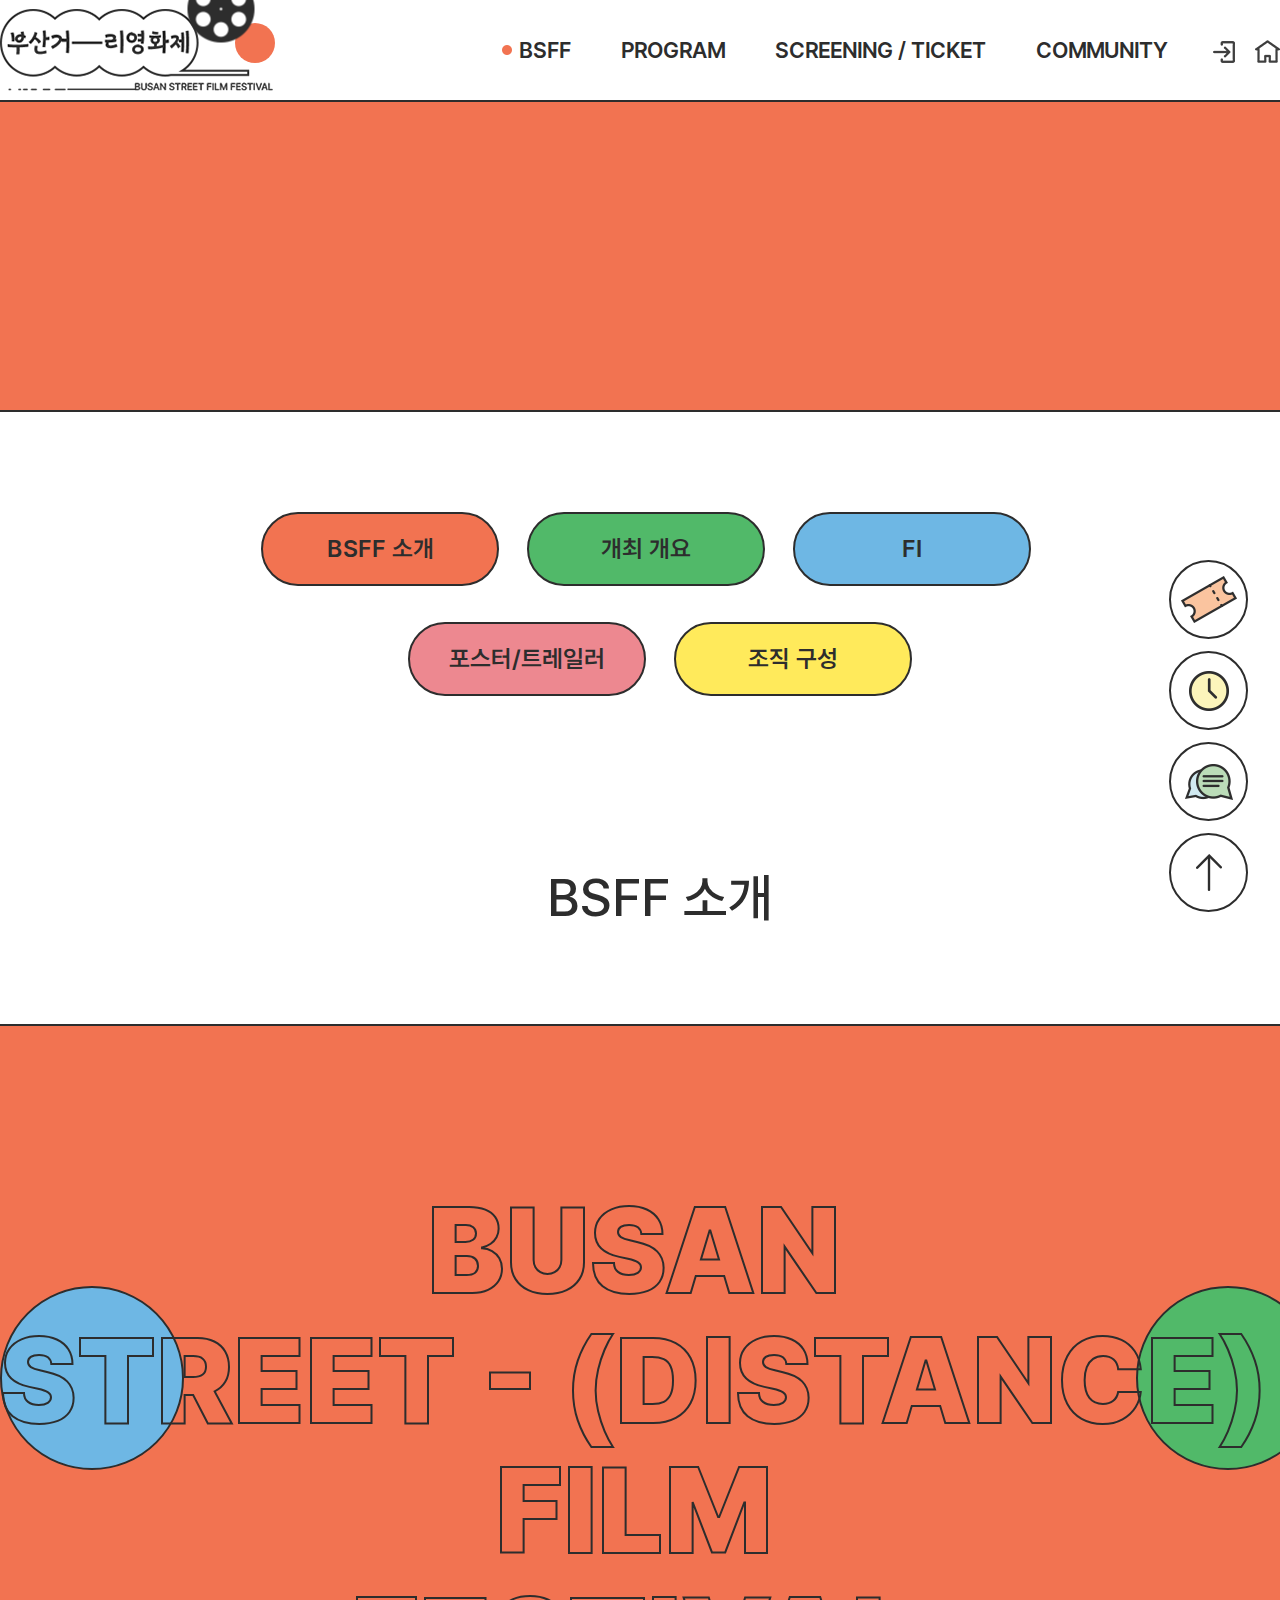
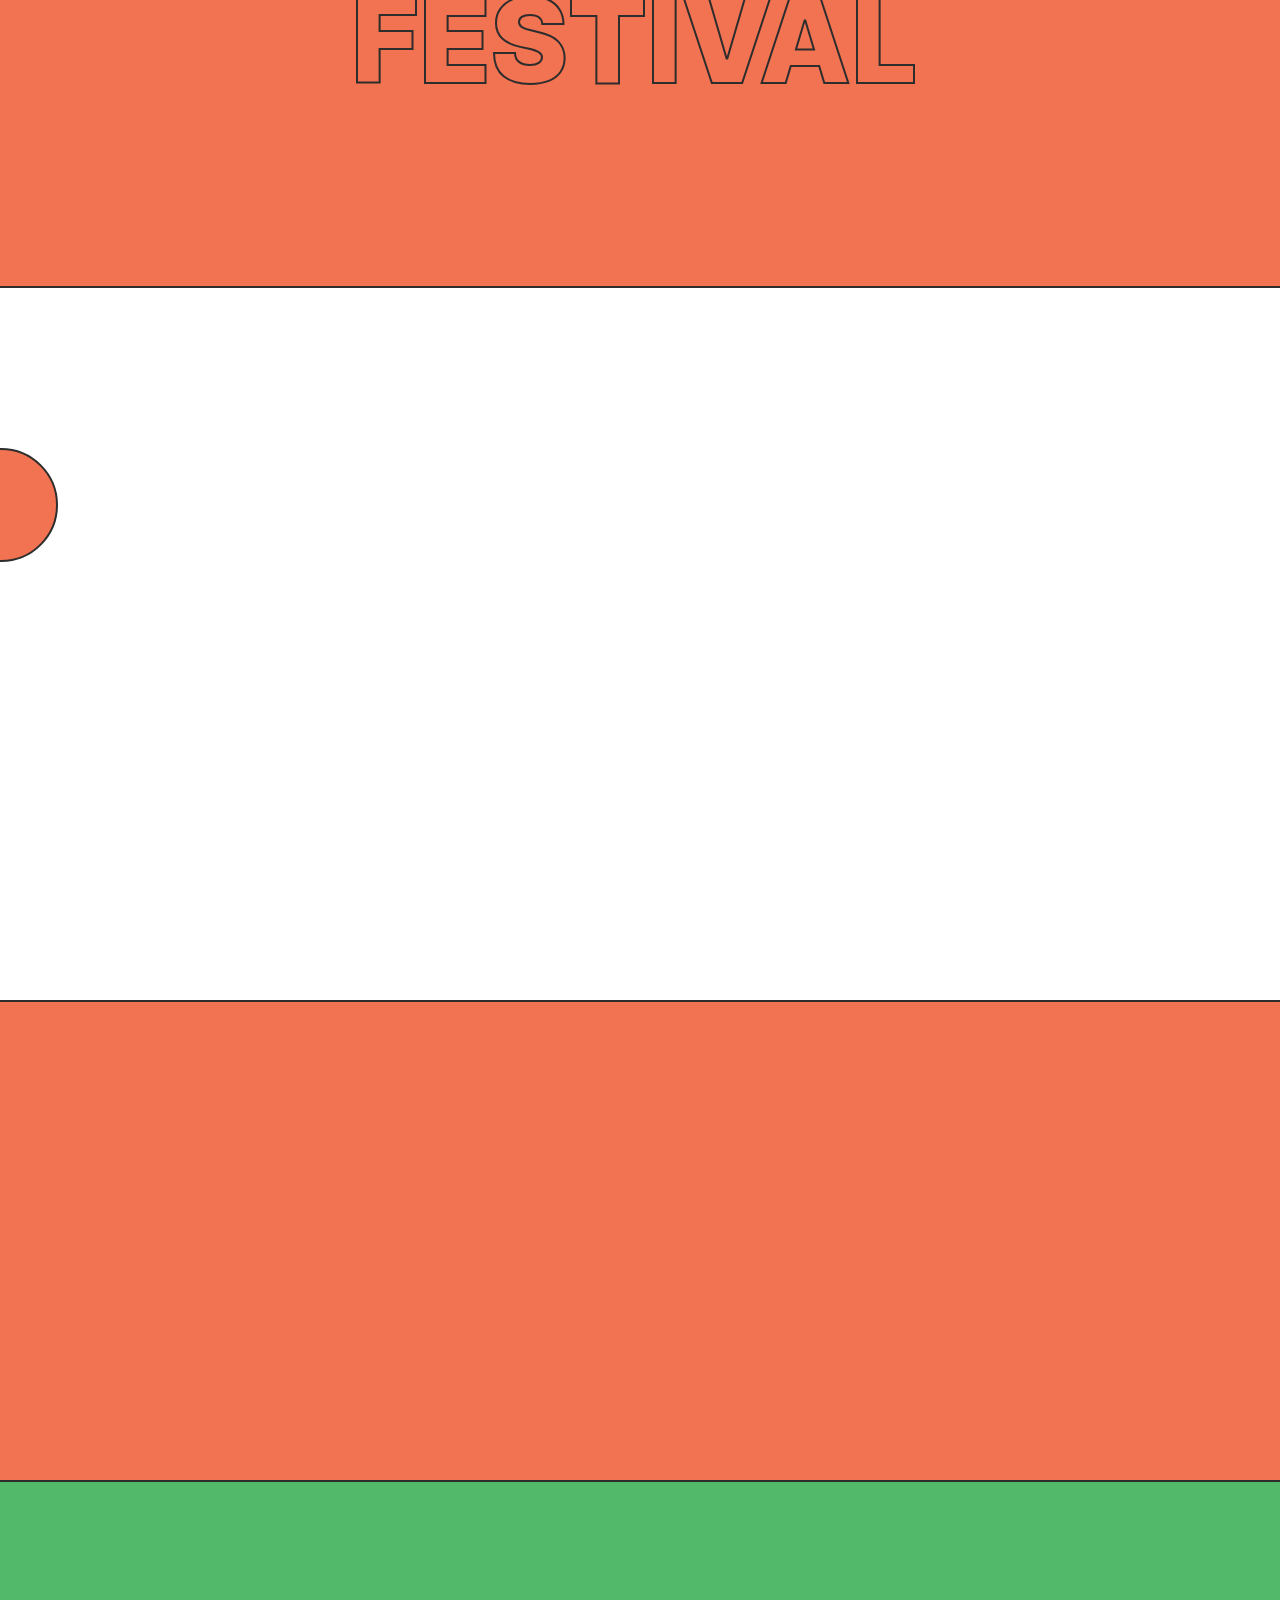
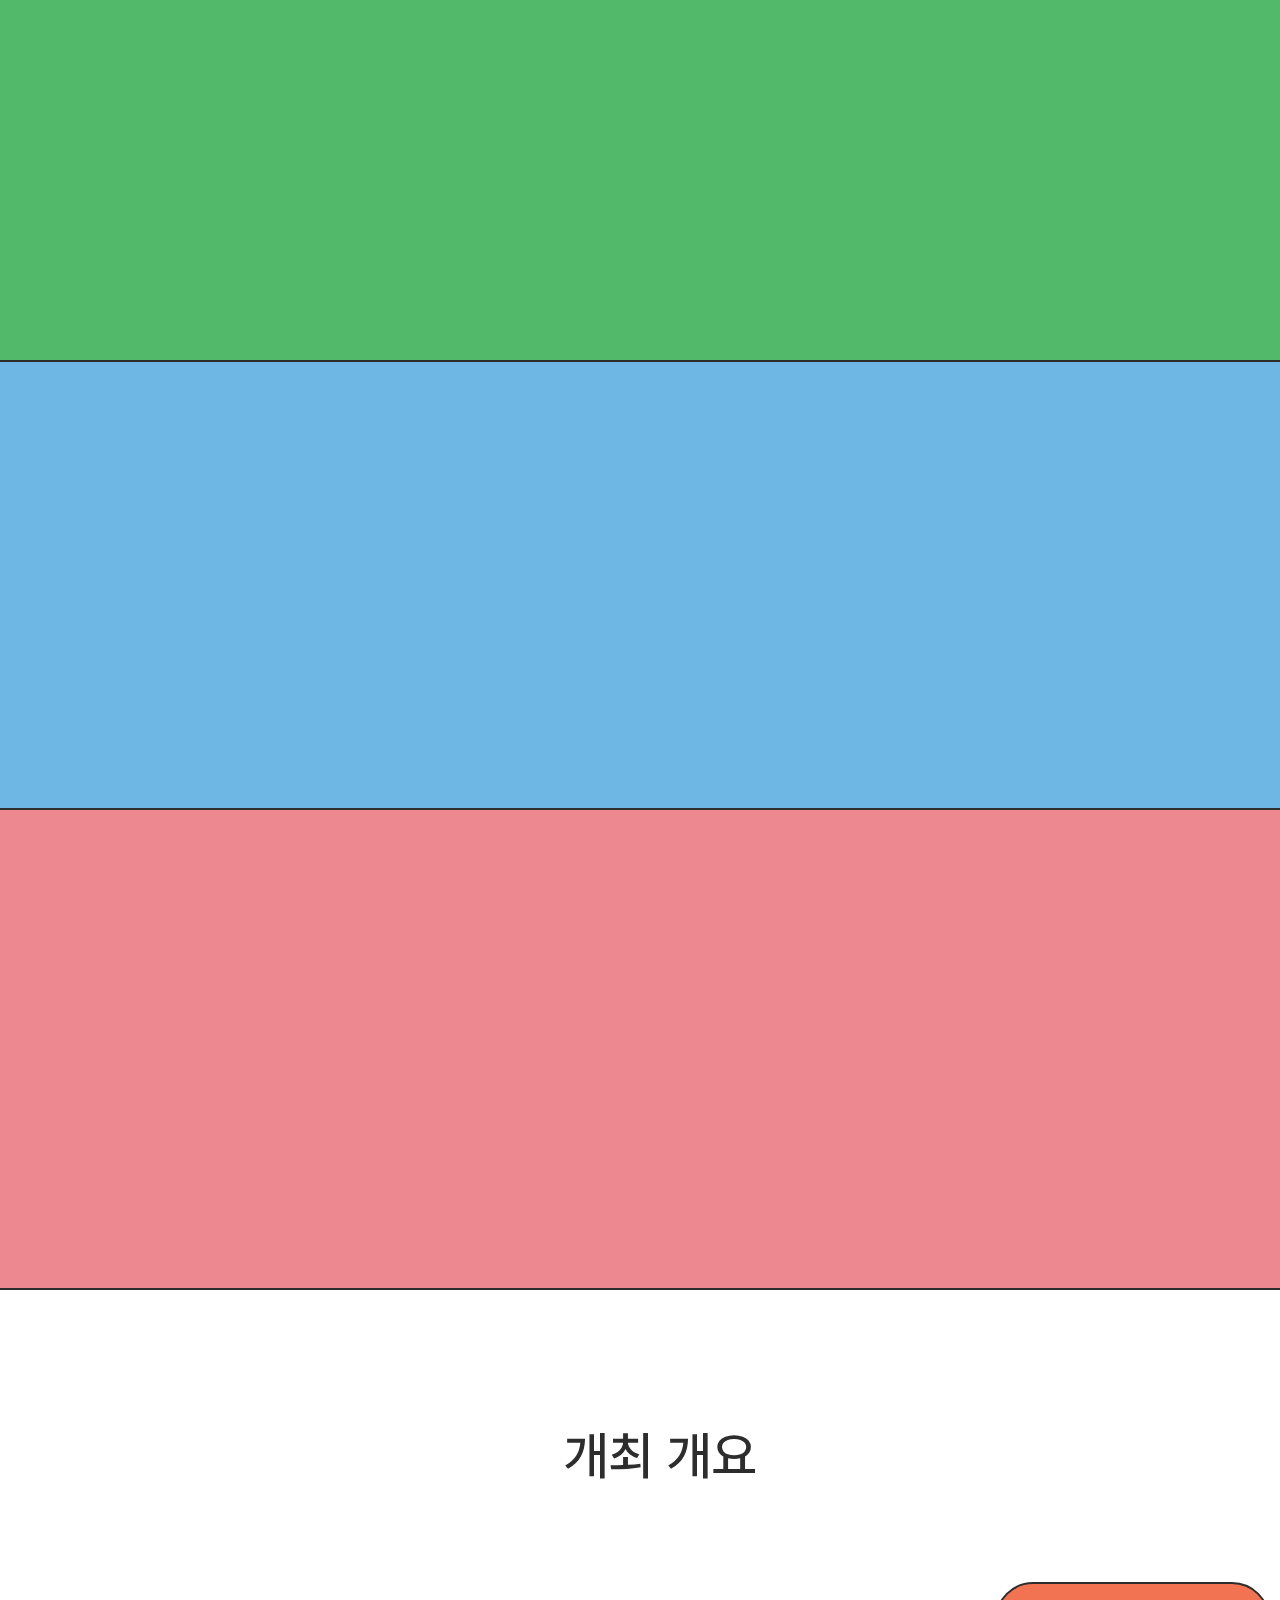
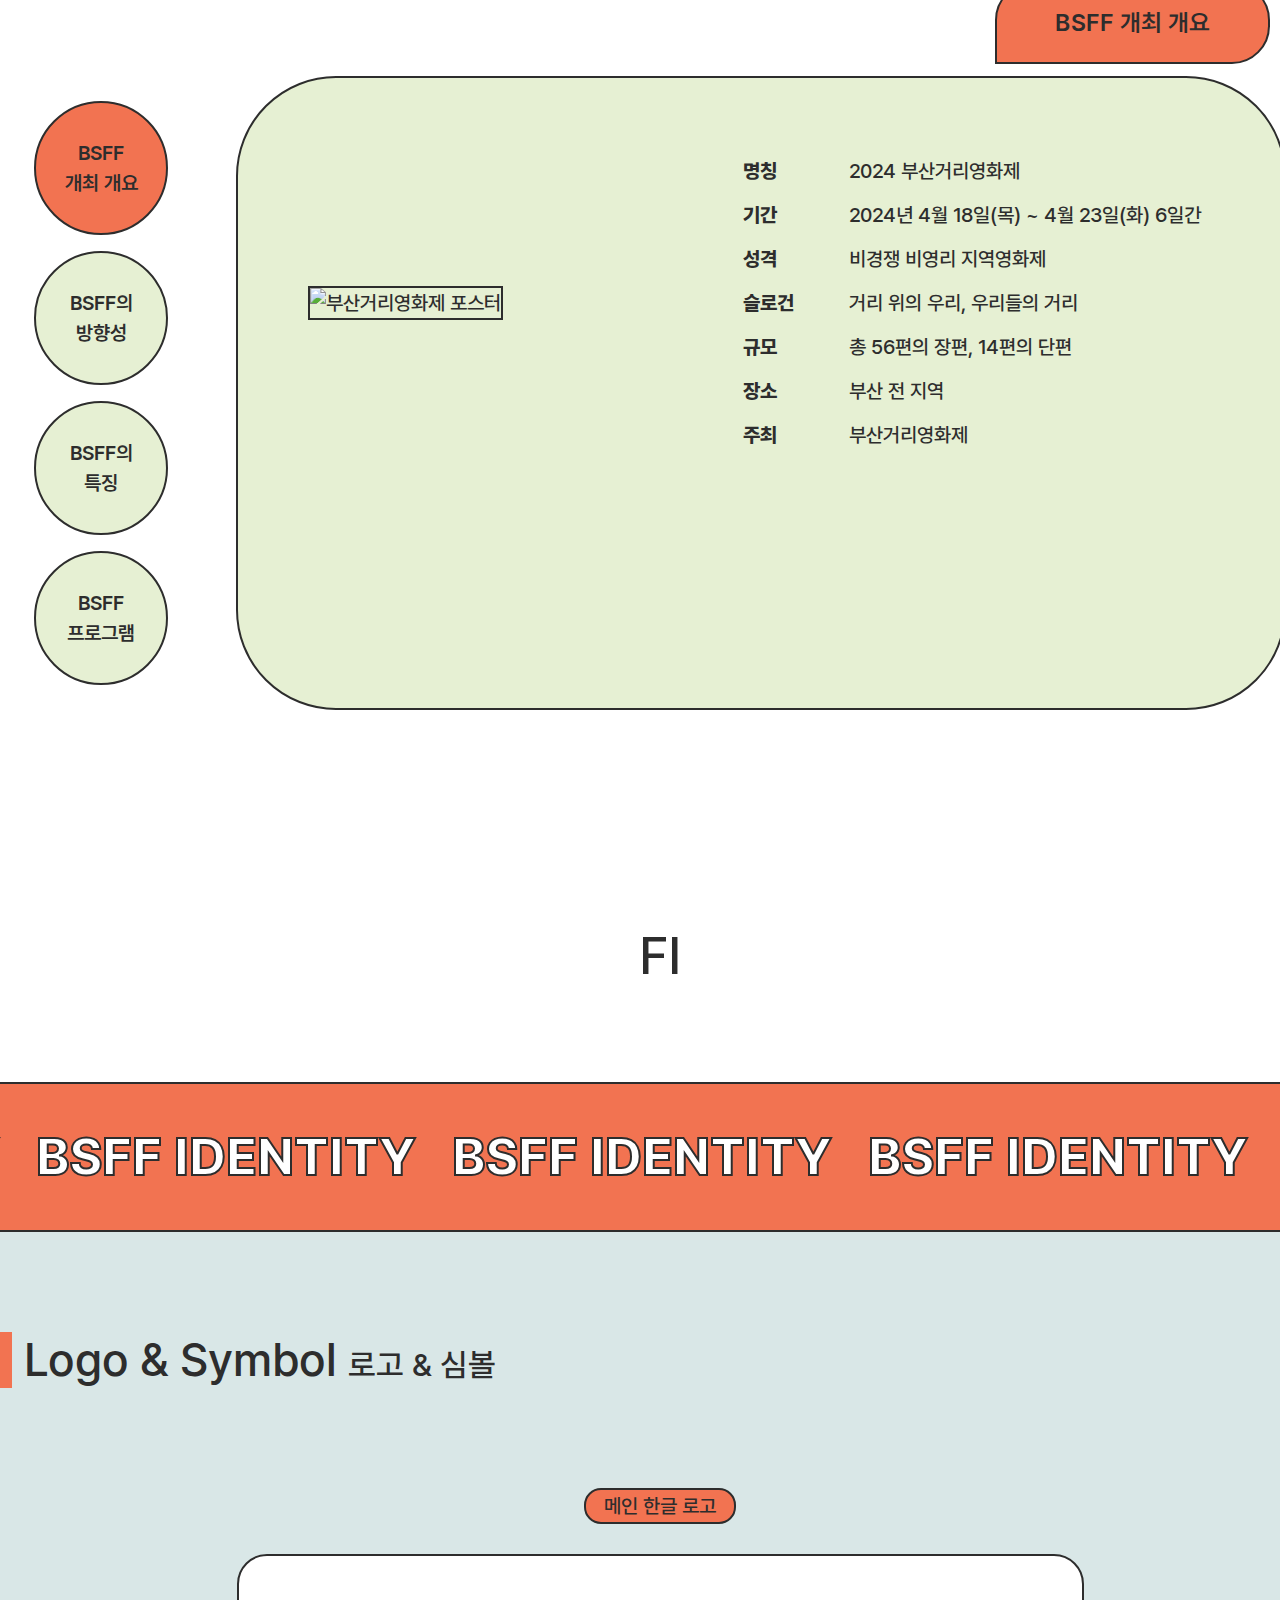
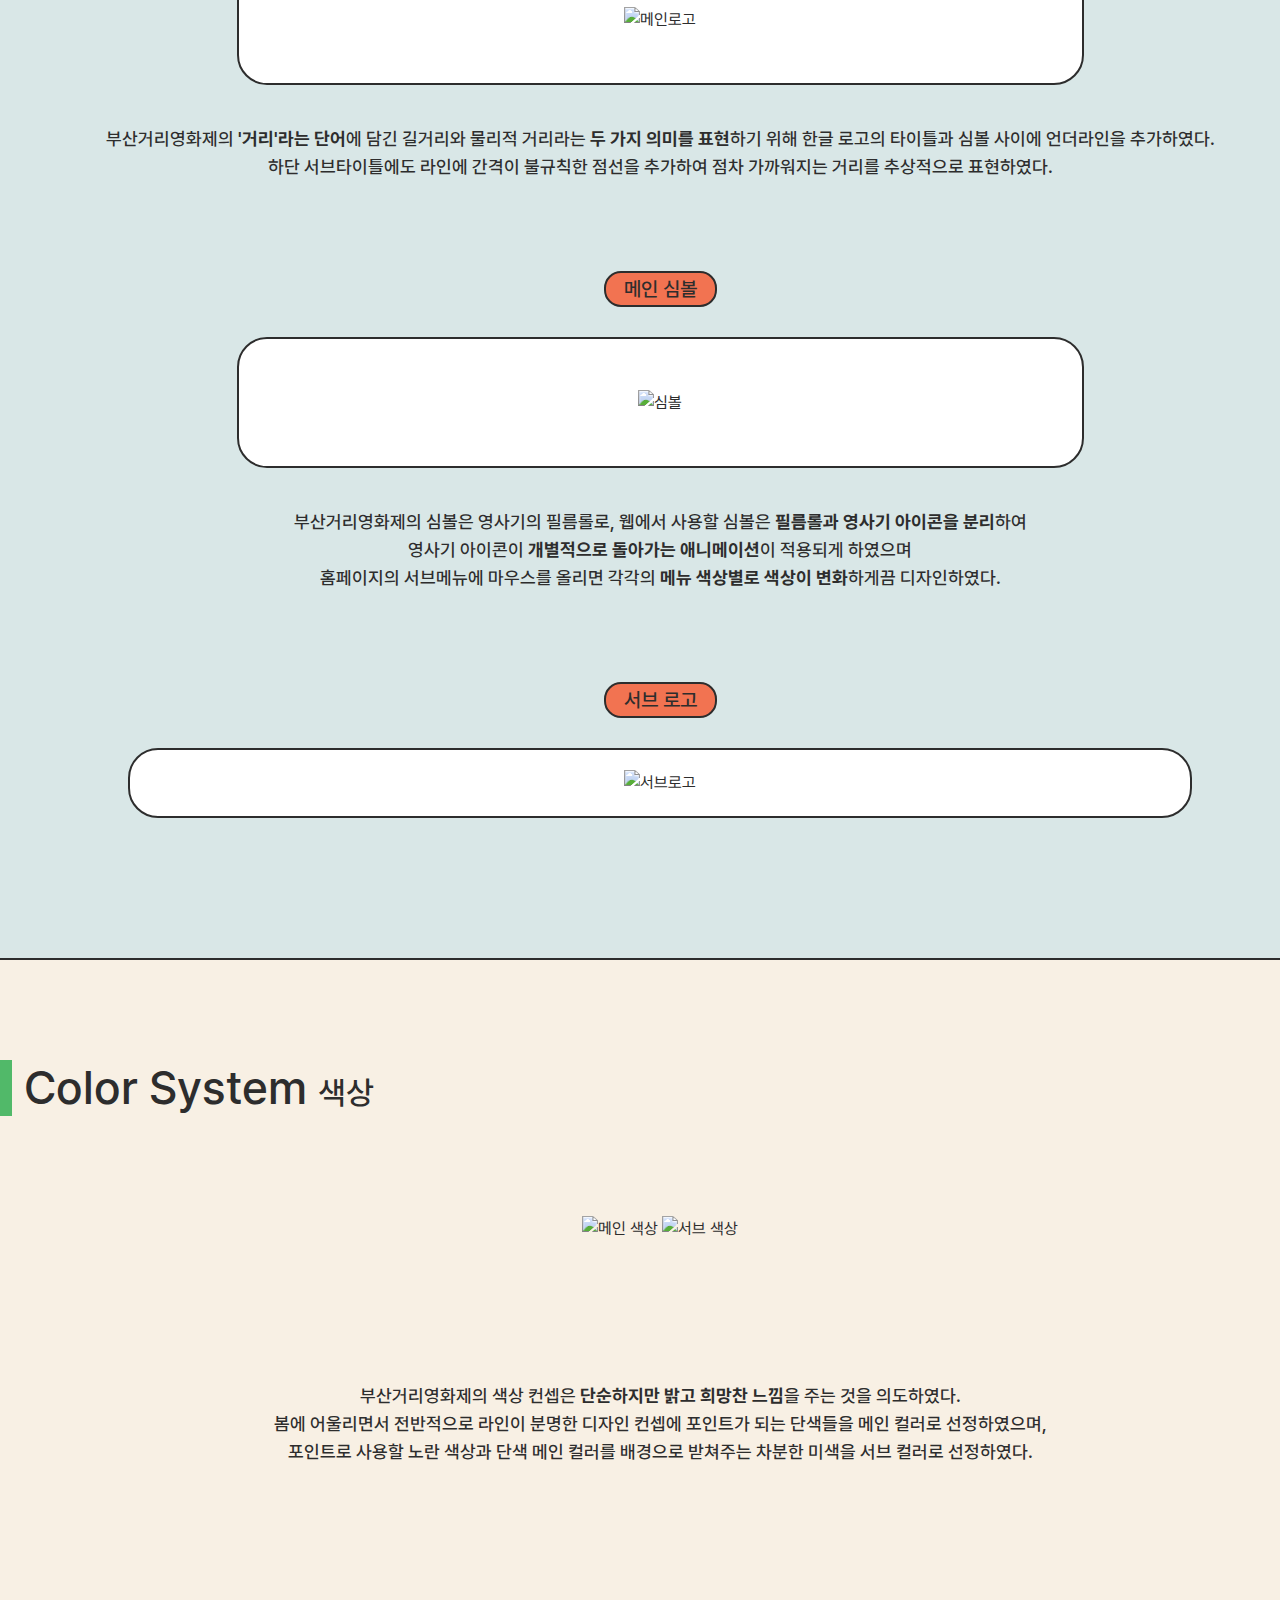
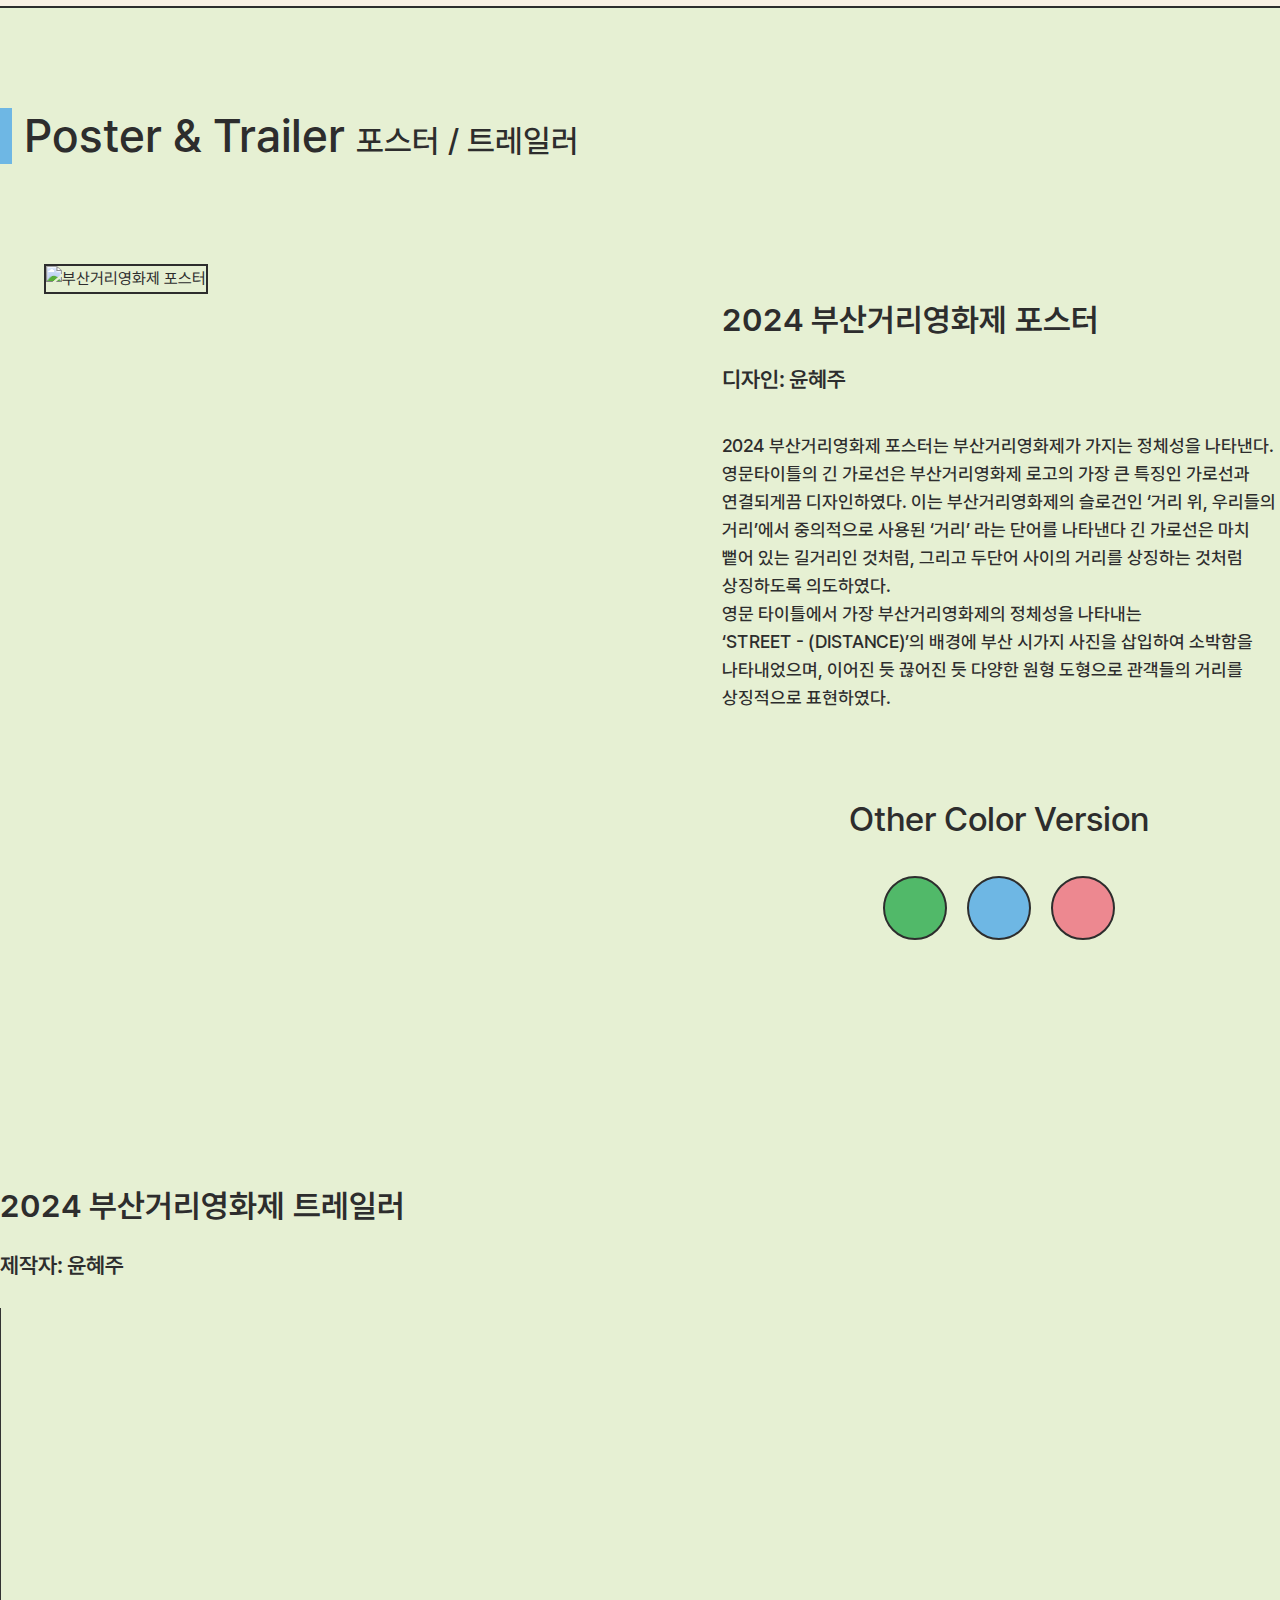
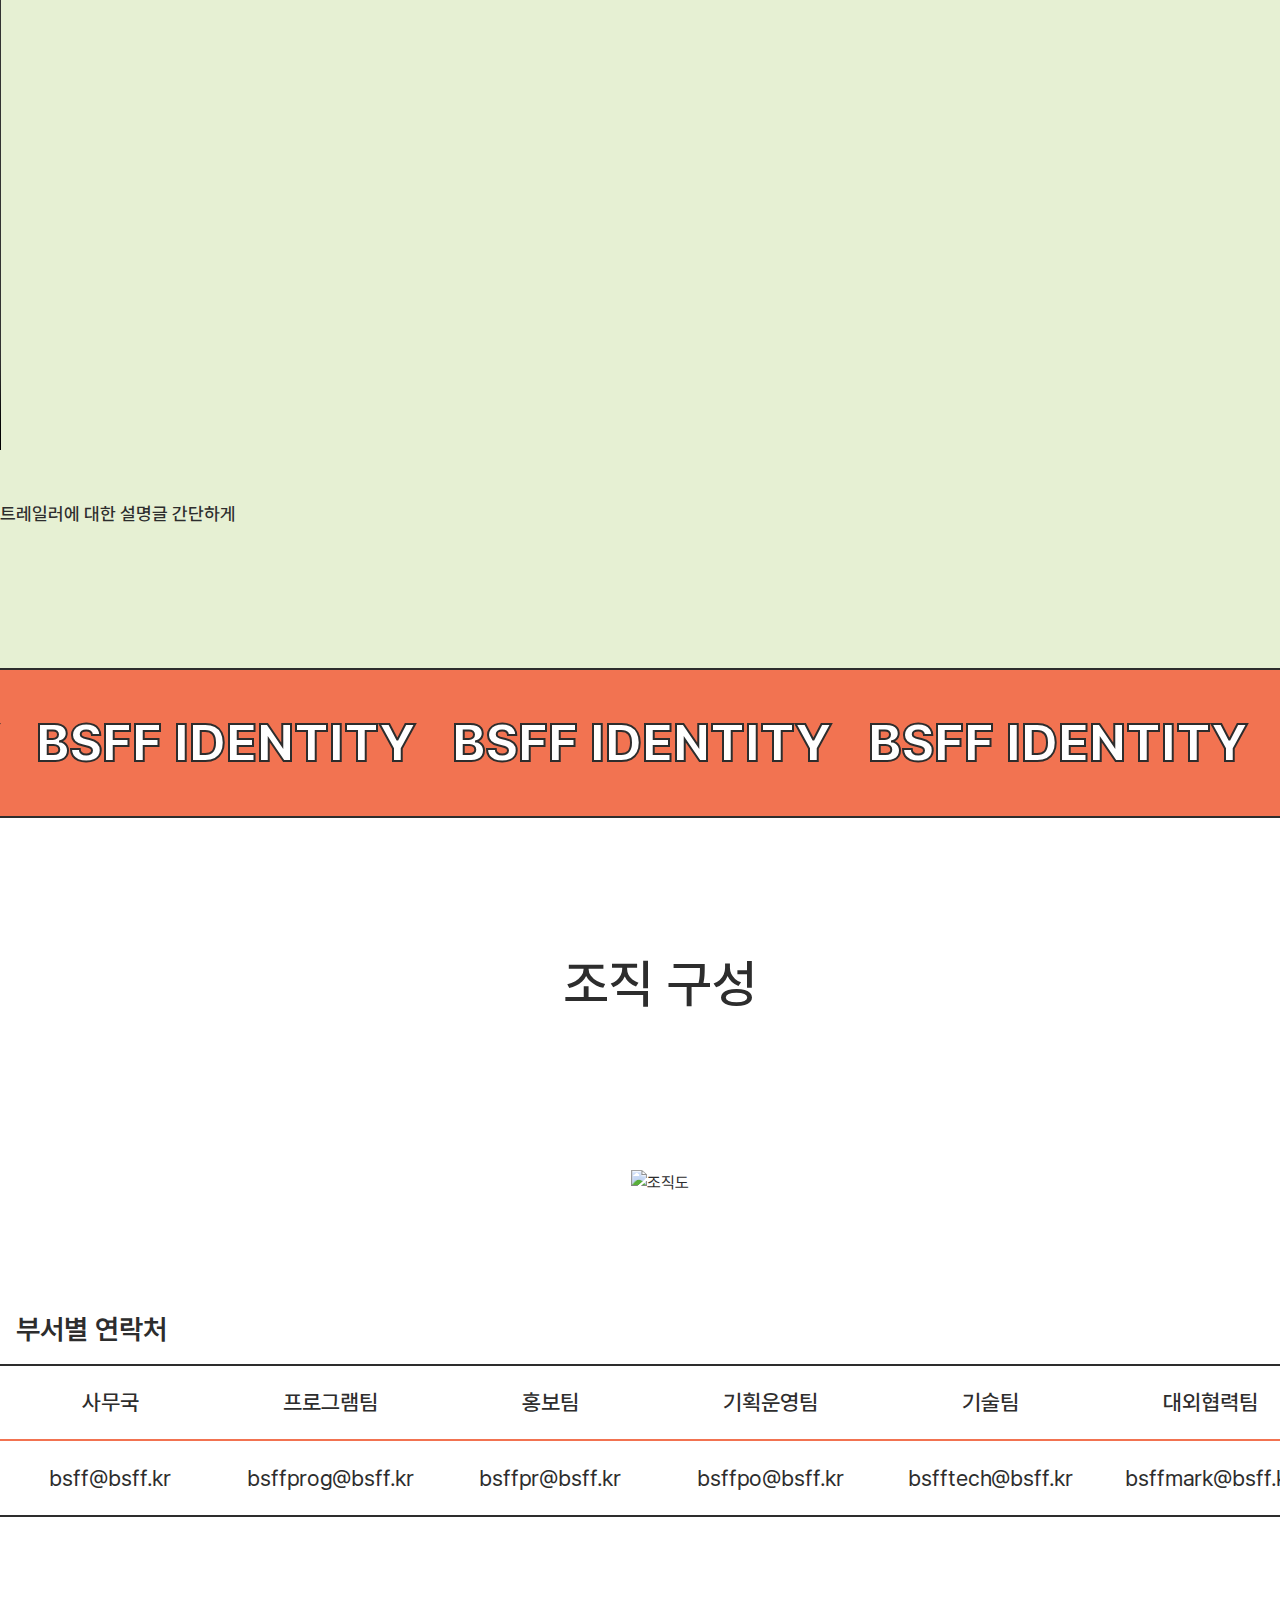
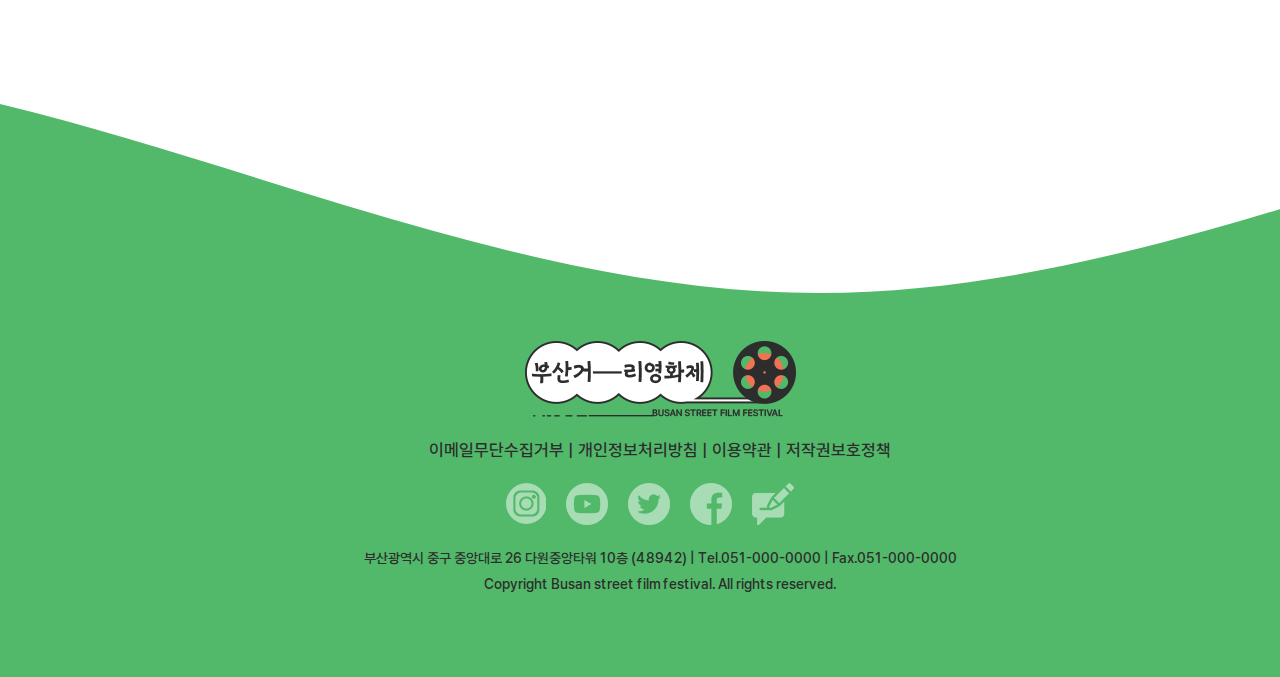
==== sub1.html @ 9f16e751 "Add files via upload" ====
<!DOCTYPE html>
<html lang="ko">
<head>
    <!-- meta tags -->
    <meta charset="UTF-8">
    <meta name="viewport" content="width=device-width, initial-scale=1.0">
    <!-- page title -->
    <title>부산거리영화제</title>
    <link rel="shortcut icon" href="./images/common/bsff_favicon.png" type="image/x-icon">
    <!-- font -->
    <link rel="stylesheet" href="./fonts/pretendard.css">
    <!-- Link Swiper's CSS -->
    <link rel="stylesheet" href="https://cdn.jsdelivr.net/npm/swiper@10/swiper-bundle.min.css" />
    <!-- aos animation -->
    <!--aos CDN-->
    <link href="https://unpkg.com/aos@2.3.1/dist/aos.css" rel="stylesheet">
    <script src="https://unpkg.com/aos@2.3.1/dist/aos.js"></script>
    <!-- js -->
    <script src="./js/jquery-3.7.0.min.js"></script>
    <script src="./js/bsff_js.js"></script>
    <!-- style sheet -->
    <link rel="stylesheet" href="./css/sub1_style.css">
</head>
<body>

    
    <!-- header -->

    <header id="header">
        <div class="header_inner">
            <h1>
                <a href="./index.html">
                    <img class="logo1" src="./images/common/logo1.png" alt="부산거리영화제 로고1">
                    <div class="logo_symbol">
                        <img class="logo2" src="./images/common/logo2.png" alt="로고2">
                        <div class="film"></div>
                    </div><!-- logo_symbol -->
                </a>
            </h1>


            <div class="header_menu">
                <div class="header_menu">
                    <ul id="gnb">
                        <li class="on">
                            <a href="./sub1.html">BSFF</a>
                            <ul class="sub sub1">
                                <li><a href="./sub1.html#intro">영화제 소개</a></li>
                                <li><a href="./sub1.html#overview">개최개요</a></li>
                                <li><a href="./sub1.html#fi">FI</a></li>
                                <li><a href="./sub1.html#pt">포스터 / 트레일러</a></li>
                                <li><a href="./sub1.html#oc">조직구성</a></li>
                            </ul>
                        </li>
    
                        <li>
                            <a href="./sub2.html">PROGRAM</a>
                            <ul class="sub sub2">
                                <li><a href="./sub2.html#program">BSFF 상영작</a></li>
                                <li><a href="./sub2.html#program_event">프로그램 이벤트</a></li>
                            </ul>
                        </li>
    
                        <li>
                            <a href="./sub3.html">SCREENING / TICKET</a>
                            <ul class="sub sub3">
                                <li><a href="./sub3.html#st">상영시간표</a></li>
                                <li><a href="./sub3.html#sv">상영장소안내</a></li>
                                <li><a href="./sub3.html#ti">예매안내</a></li>
                                <li><a href="./sub3.html#sn">관람유의사항</a></li>
                            </ul>
                        </li>
    
                        <li>
                            <a href="./sub4.html">COMMUNITY</a>
                            <ul class="sub sub4">
                                <li><a href="./sub4.html#nn">공지사항 / 뉴스</a></li>
                                <li><a href="./sub4.html#event">이벤트 / 공연 / 전시</a></li>
                                <li><a href="./sub4.html#store">BSFF 스토어</a></li>
                                <li><a href="./sub4.html#webzine">BSFF 웹진</a></li>
                                <li><a href="./sub4.html#faq">FAQ</a></li>
                            </ul>
                        </li>
                    </ul>

                    <ul class="h_utility">
                    <li><a href="#none"><img src="./images/common/header_login _icon.png" alt="로그인"></a></li>
                    <li><a href="#none"><img src="./images/common/header_mypage_icon.png" alt="마이페이지"></a></li>
                    <li><a href="#none"><img src="./images/common/header_search_icon.png" alt="검색"></a></li>
                </ul>
            </div><!-- menu -->
        </div><!-- header_inner -->
    </header>


    <!-- quick menu -->

    <div id="quick_menu">
        <ul>
            <li>
                <a href="#none">
                    <div class="quick_box">
                        <img src="./images/common/fixed_menu_ticket.png" alt="티켓 바로가기" title="티켓 바로가기">
                    </div><!-- quick_box -->    
                </a>
            </li>

            <li>
                <a href="#none">
                    <div class="quick_box">
                        <img src="./images/common/fixed_menu_time.png" alt="상영시간표 바로가기" title="상영시간표 바로가기">
                    </div><!-- quick_box -->
                </a>
            </li>

            <li>
                <a href="#none">
                    <div class="quick_box">
                        <img src="./images/common/fixed_menu_inquiry.png" alt="1:1문의 바로가기" title="1:1문의 바로가기">
                    </div><!-- quick_box -->
                </a>
            </li>

            <li>
                <a href="#">
                    <div class="quick_box">
                        <img src="./images/common/fixed_menu_top.png" alt="맨 위로 가기" title="맨 위로 가기">
                    </div><!-- quick_box -->
                </a>
            </li>
        </ul>
    </div><!-- quick menu -->



    <main>

        <div class="banner">
            <div class="banner_text-wrap">
                <svg class="banner_title" width=370 height=120 viewBox="0 0 370 120">
                    <text x="0" y="50%"  alignment-baseline="middle">A</text>
                    <text x="40" y="50%" alignment-baseline="middle" >B</text>
                    <text x="75" y="50%" alignment-baseline="middle">O</text>
                    <text x="117" y="50%" alignment-baseline="middle">U</text>
                    <text x="157" y="50%" alignment-baseline="middle">T</text>
                    <text x="160" y="50%" alignment-baseline="middle"></text>
                    <text x="210" y="50%" alignment-baseline="middle">B</text>
                    <text x="245" y="50%" alignment-baseline="middle">S</text>
                    <text x="280" y="50%" alignment-baseline="middle">F</text>
                    <text x="312" y="50%" alignment-baseline="middle">F</text>
                </svg>
            </div>
        </div><!-- banner -->
                


            <div class="shortcut">
            <a href="#intro" class="intro_btn">BSFF 소개</a>
            <a href="#overview" class="overview_btn">개최 개요</a>
            <a href="#fi" class="fi_btn">FI</a>
            <a href="#pt" class="pt_btn">포스터/트레일러</a>
            <a href="#oc" class="oc_btn">조직 구성</a>
        </div><!-- shortcut -->


        <div id="intro">
            <h1 class="title">BSFF 소개</h1>

            <div class="intro_box">
                <div class="intro_inner">
                    <h1>
                        BUSAN <br>
                        STREET - (DISTANCE) <br>
                        FILM <br>
                        FESTIVAL
                    </h1>
                    <div class="blue_circle"></div>
                    <div class="green_circle"></div>
                </div> <!-- intro_inner -->
            </div><!-- intro_box -->


            <div class="i_titleintro">
                <div class="i_title_circle"></div>
                <h2 class="intro_text">
                    <div class="tlbox" data-aos="fade-left" data-aos-duration="600" data-aos-delay="0">부산거리영화제는 <div class="line"></div></div>
                    <span data-aos="fade-down" data-aos-duration="600" data-aos-delay="400">
                        부산의 <span class="orange_underline">거리</span>에서 열려 <br></span>
                    <span data-aos="fade-down" data-aos-duration="600" data-aos-delay="800">
                        우리의 <span class="orange_underline">거리</span>를 좁혀주는 <br></span>
                    <span data-aos="fade-down" data-aos-duration="600" data-aos-delay="1200">
                        <span class="orange_underline">작은 영화제</span>입니다.</span>
                </h2>
            </div>


            <div class="bsffi">
                <div class=" bsffibox bsffi_b">
                    <div class="bsffi_inner bsffi_inner_b" data-aos="fade-right" data-aos-duration="600" data-aos-delay="0">
                        <div class="bsffi_img">
                            <img src="./images/sub1_about/i_busan_bg.jpg" alt="부산">
                            <h2>BUSAN</h2>
                        </div><!-- bsffi_img -->

                        <div class="bsffi_text">
                            <h2><span>B</span>USAN</h2>
                            <p>
                                부산거리영화제의 개최지는 부산입니다. <br>
                                그러나 부산거리영화제의 영화 상영 장소는 ‘부산’하면 바로 생각나는 <br>
                                멋진 바다와 휴양지가 아닙니다. <br>
                                <span>평범한 사람들이 평범하게 살아가는 장소</span>가 바로 부산거리영화제의 <br>
                                영화가 상영되는 곳입니다. 
                            </p>
                        </div><!-- bsffi_text -->
                        
                    </div><!-- bsffi_inner -->
                </div><!-- bsffi b -->



                <div class="bsffibox bsffi_s">
                    <div class="bsffi_inner bsffi_inner_s" data-aos="fade-left" data-aos-duration="600" data-aos-delay="0">
                        <div class="bsffi_text">
                            <h2><span>S</span>TREET & (DISTANCE)</h2>
                            <p>
                                부산거리영화제의 ‘거리’에는 <br>
                                <span>길거리</span>라는 의미와 <span>물리적 거리</span>라는 두가지 의미가 있습니다. <br>
                                거리영화제는 누구나 오갈 수 있는 평범한 거리에서,<br>
                                관객과의 물리적 거리와 세상을 살아가는 타인과의 거리 모두 좁혀지는 순간이라는 <br>
                                의미를 담아 ‘거리’라는 단어를 사용하였습니다.                            
                            </p>
                        </div><!-- bsffi_text -->

                        <div class="bsffi_img">
                            <img src="./images/sub1_about/i_street_bg.jpg" alt="스트릿&디스턴스">
                            <h2>STREET</h2>
                        </div><!-- bsffi_img -->
                        
                    </div><!-- bsffi_inner -->

                </div> <!-- bsffi s -->


                <div class="bsffibox bsffi_fi">
                    <div class="bsffi_inner bsffi_inner_fi" data-aos="fade-right" data-aos-duration="600" data-aos-delay="0">
                        <div class="bsffi_img">
                            <img src="./images/sub1_about/i_film_bg.jpg" alt="필름">
                            <h2>FILM</h2>
                        </div><!-- bsffi_img -->

                        <div class="bsffi_text">
                            <h2><span>F</span>ILM</h2>
                            <p>
                                부산거리영화제에서는 <span>다양한 장르와 국가의 작품</span>을 상영하기 위해 노력합니다. <br>
                                작품성과 대중성을 놓치지 않고 모두가 한마음으로 볼 수 있는 작품들을 위주로 하며 <br>
                                부산거리영화제에 오시는 관객분들의 삶이 이전보다 나아지길 바라는 마음으로 <br>
                                상영 작품을 선정합니다.                             
                            </p>
                        </div><!-- bsffi_text -->
                        
                    </div><!-- bsffi_inner -->

                </div> <!-- bsffi fi -->


                <div class="bsffibox bsffi_fe">
                    <div class="bsffi_inner bsffi_inner_fe" data-aos="fade-left" data-aos-duration="600" data-aos-delay="0">
                        <div class="bsffi_text">
                            <h2><span>F</span>ESTIVAL</h2>
                            <p>
                                부산거리영화제는 <span>평범한 사람들을 위한 작은 축제</span>라는 느낌으로 <br>
                                매년 기획하고 있습니다. <br>
                                꽃샘추위가 지나고 변덕스러운 날씨 속에서 진행되는 만큼 <br>
                                날씨 변수가 따르곤 하지만 새로 오는 봄을 맞으며 즐기는 영화제는 <br>
                                특별한 경험이 될 것이라 생각합니다.                             
                            </p>
                        </div><!-- bsffi_text -->

                        <div class="bsffi_img">
                            <img src="./images/sub1_about/i_festival_bg.jpg" alt="페스티벌">
                            <h2>FESTIVAL</h2>
                        </div><!-- bsffi_img -->
                        
                    </div><!-- bsffi_inner -->

                </div><!-- bsffi fe -->
                
            </div><!-- bsffi -->

        </div><!-- intro -->



        <div id="overview">
            <h1 class="title">개최 개요</h1>

            <div class="overview_tit">
                <h2><span>BSFF 개최 개요</span></h2>    
            </div>


            <div class="overview_inner">
                <div class="overview_list">
                    <ul>
                        <li><a href="#ov1">
                            BSFF <br> 
                            개최 개요
                        </a></li>
                        <li><a href="#ov2">
                            BSFF의 <br>
                            방향성
                        </a></li>
                        <li><a href="#ov3">
                            BSFF의 <br>
                            특징
                        </a></li>
                        <li><a href="#ov4">
                            BSFF <br>
                            프로그램
                        </a></li>
                    </ul>
                </div><!-- overview_list -->             


                <div class="overview_content">

                    <div id="ov1" class="ov_content">
                            <div class="ov1_inner">

                                <img src="./images/sub1_about/ov_p.jpg" alt="부산거리영화제 포스터">

                                <table>
                                    <tr>
                                        <th>명칭</th>
                                        <td>2024 부산거리영화제</td>
                                    </tr>
                                    <tr>
                                        <th>기간</th>
                                        <td>2024년 4월 18일(목) ~ 4월 23일(화) 6일간</td>
                                    </tr>
                                    <tr>
                                        <th>성격</th>
                                        <td>비경쟁 비영리 지역영화제</td>
                                    </tr>

                                    <tr>
                                        <th>슬로건</th>
                                        <td>거리 위의 우리, 우리들의 거리</td>
                                    </tr>

                                    <tr>
                                        <th>규모</th>
                                        <td>총 56편의 장편, 14편의 단편</td>
                                    </tr>

                                    <tr>
                                        <th>장소</th>
                                        <td>부산 전 지역</td>
                                    </tr>

                                    <tr>
                                        <th>주최</th>
                                        <td>부산거리영화제</td>
                                    </tr>
                                </table>
                                
                                
                            </div><!-- ov1_inner -->
                    </div><!-- ov_content -->


                    <div id="ov2" class="ov_content">
                        <h3>
                            <span>거리 위의 우리, 우리들의 거리</span>
                        </h3>
                        <p class="ov2_s">"부산거리영화제는 길 위에 선 모두를 위한 영화제입니다."</p>

                        <p>
                            부산거리영화제는 모두에게 열린 영화제를 지향하며, 모두에게 공평한 문화 접근 기회를 제공하기 위해 노력합니다. <br>
                            또한 부산의 문화예술 접근성을 높이고 다양한 문화 콘텐츠를 제공하고 건전한 여가 문화를 정착시키고자 합니다. <br>
                            독립영화계와 부산을 포함한 지방 영화 커뮤니티의 발전을 돕기 위해 노력하며, 세상을 비추기 위해 노력하는 전세계 영화들을 알릴 기회를 만드는 동시에 관객들에게는 쉽게 접하기 어려운 영화들을 제공하는 자리를 만들기 위해 노력합니다. <br>
                            궁극적으로 더 나은 사회, 서로를 더욱 가깝게 느끼는 사회를 만드는 데에 부산거리영화제가 이바지할 수 있다면 더 바랄 것이 없겠습니다. <br>
                            부산거리영화제에 오신 관객 모두가 잊지 못할 봄날의 추억을 가지고 집으로 돌아가셨으면 좋겠습니다.
                        </p>
                    </div><!-- ov_content -->



                    <div id="ov3" class="ov_content">
                        <h3>
                            부산거리영화제는 <span>무료 영화제</span>입니다.
                        </h3>

                        <p>
                            - 부산거리영화제는 누구나 보러 올 수 있고, 어떤 작품이든 무료로 볼 수 있는 열린 영화제를 지향하고 있습니다. <br>
                            문화를 누리는 사람들이 특정 누군가로 한정되어서는 안 되고, 누구나 같은 위치에서 같은 문화를 누릴 수 있는 자리를 제공하기 위해 부산거리영화제는 늘 노력하고 있습니다.
                        </p>

                        <h3>
                            부산거리영화제는 전 상영작이 <span>야외상영</span>으로 진행되는 영화제입니다.
                        </h3>

                        <p>
                            - 부산거리영화제가 상영되는 장소는 모두 야외입니다. 티켓 예매 제도로 운영하고 있으나 현장 예매도 가능하여 누구나 보편적으로 누릴 수 있는 문화를 지향하고 있습니다.
                        </p>

                        <h3>
                            부산거리영화제의 기부 티켓과 굿즈 수익금 일부는 <span>지역 사회를 위해 기부</span>됩니다.
                        </h3>

                        <p>
                             - 부산거리영화제 수익의 일부는 평등한 사회를 만들기 위해 저소득층 및 사회적 취약계층을 돕는 데에 사용됩니다.
                        </p>

                    </div><!-- ov_content -->




                    <div id="ov4" class="ov_content">
                        <h3>
                            BSFF 프로그램
                        </h3>

                        <h4>프로그램 이벤트</h4>

                        <ol>
                            <li><span>속닥속닥 영화토-크</span> : 전문과들과 나누는 영화 토크 프로그램</li>
                            <li><span>BSFF 거리평론가</span> : 관객이 작성하는 영화 평론 프로그램</li>
                            <li><span>순간 속으로</span> : 단편 영화 제작 프로그램</li>
                            <li><span>구석구석 스탬프랠리</span> : 상영 장소 스탬프 랠리 프로그램</li>
                        </ol>

                        <h4>BSFF 전시 / 공연</h4>

                        <ol>
                            <li><span>거리, 영화, 오늘과 내일</span> : 전문과들과 나누는 영화 토크 프로그램</li>
                            <li><span>BSFF 2024 거리음악제</span> : 관객이 작성하는 영화 평론 프로그램</li>
                        </ol>


                        <h4>관객 참여 이벤트</h4>

                        <ol>
                            <li><span>영화 속 거리 걷기</span> : 영화 속에 나온 부산의 거리를 걷고 인증하는 프로그램</li>
                            <li><span>상영장소 인증샷 이벤트</span> : 상영 장소에서 사진을 찍어 공유하는 이벤트</li>
                            <li><span>BSFF LUCKY DRAW</span> : 영화 티켓으로 하는 럭키드로우</li>
                            <li><span>영화 리뷰 이벤트</span> : 영화 리뷰를 sns 및 블로그에 게시하는 이벤트</li>
                        </ol>



                    </div><!-- ov_content -->



                    

                    </div><!-- overview_content -->

            </div><!-- overview_inner -->



        </div><!-- overview -->



        <div id="fi">
            <h1 class="title">FI</h1>
            <div class="fi_flow fi_flow_left">
                <p>BSFF IDENTITY &nbsp;&nbsp;</p>
                <p>BSFF IDENTITY &nbsp;&nbsp;</p>
                <p>BSFF IDENTITY &nbsp;&nbsp;</p>
                <p>BSFF IDENTITY &nbsp;&nbsp;</p>
                <p>BSFF IDENTITY &nbsp;&nbsp;</p>
                <p>BSFF IDENTITY &nbsp;&nbsp;</p>
                <p>BSFF IDENTITY &nbsp;&nbsp;</p>
                <p>BSFF IDENTITY &nbsp;&nbsp;</p>
                <p>BSFF IDENTITY &nbsp;&nbsp;</p>
            </div><!-- fi flow -->


            <div class="fi_inner fi_logo">
                <div class="fi_innerbox fi_logo_inner">
                    <h2 class="fi_title logo_title">Logo & Symbol <span>로고 & 심볼</span></h2>
                    <p class="fi_subtitle">메인 한글 로고</p>

                    <div class="fi_box">
                    <img src="./images/sub1_about/fi_logo.png" alt="메인로고">    
                    </div><!-- fi_box -->

                    <p class="fi_text">
                        부산거리영화제의 <span>'거리'라는 단어</span>에 담긴 길거리와 물리적 거리라는 <span>두 가지 의미를 표현</span>하기 위해 한글 로고의 타이틀과 심볼 사이에 언더라인을 추가하였다. <br>
                        하단 서브타이틀에도 라인에 간격이 불규칙한 점선을 추가하여 점차 가까워지는 거리를 추상적으로 표현하였다.
                    </p>

                    <p class="fi_subtitle">메인 심볼</p>
                    <div class="fi_box">
                        <img src="./images/sub1_about/fi_symbol.png" alt="심볼">    
                    </div><!-- fi_box -->
                        
                    <p class="fi_text">
                        부산거리영화제의 심볼은 영사기의 필름롤로, 웹에서 사용할 심볼은 <span>필름롤과 영사기 아이콘을 분리</span>하여 <br>
                        영사기 아이콘이 <span>개별적으로 돌아가는 애니메이션</span>이 적용되게 하였으며 <br>
                        홈페이지의 서브메뉴에 마우스를 올리면 각각의 <span>메뉴 색상별로 색상이 변화</span>하게끔 디자인하였다. 
                    </p>

                    <p class="fi_subtitle">서브 로고</p>
                    <div class="fi_box">
                        <img src="./images/sub1_about/fi_sublogo.png" alt="서브로고">    
                    </div><!-- fi_box -->
                    
                </div><!-- fi logo inner -->
            </div><!-- fi_logo -->



            <div class="fi_inner fi_color">
                <div class="fi_innerbox fi_color_inner">
                    <h2 class="fi_title color_title">Color System <span>색상</span></h2>
                    <img src="./images/sub1_about/fi_main_colors.png" alt="메인 색상">
                    <img src="./images/sub1_about/fi_sub_colors.png" alt="서브 색상">
                    
                    <p class="fi_text">
                        부산거리영화제의 색상 컨셉은 <span>단순하지만 밝고 희망찬 느낌</span>을 주는 것을 의도하였다. <br>
                        봄에 어울리면서 전반적으로 라인이 분명한 디자인 컨셉에 포인트가 되는 단색들을 메인 컬러로 선정하였으며, <br>
                        포인트로 사용할 노란 색상과 단색 메인 컬러를 배경으로 받쳐주는 차분한 미색을 서브 컬러로 선정하였다.
                    </p>
                </div><!-- fi_color inner -->
            </div><!-- fi_color -->




            <div id="pt" class="fi_inner fi_pt">
                <div class="fi_innerbox fi_pt_inner">
                    <h2 class="fi_title pt_title">Poster & Trailer <span>포스터 / 트레일러</span></h2>


                    <div class="pt_p">
                        <div class="pt_p_img">
                            <img class="poster_a" src="./images/sub1_about/pt_p1.jpg" alt="부산거리영화제 포스터">
                            <img class="poster_b" src="./images/sub1_about/pt_p2.jpg" alt="부산거리영화제 포스터">
                            <img class="poster_c" src="./images/sub1_about/pt_p3.jpg" alt="부산거리영화제 포스터">
                            <img class="poster_d" src="./images/sub1_about/pt_p4.jpg" alt="부산거리영화제 포스터">
                        </div><!-- pt_p_img -->


                        <div class="pt_p_text">
                            <h2 class="pt_midtitle">2024 부산거리영화제 포스터</h2>
                            <p class="pt_name">디자인: 윤혜주</p>

                            <p class="fi_text">
                                2024 부산거리영화제 포스터는 부산거리영화제가 가지는 정체성을 나타낸다. <br>
                                영문타이틀의 긴 가로선은 부산거리영화제 로고의 가장 큰 특징인 가로선과<br>
                                연결되게끔 디자인하였다. 이는 부산거리영화제의 슬로건인 ‘거리 위, 우리들의<br>
                                거리’에서 중의적으로 사용된 ‘거리’ 라는 단어를 나타낸다 긴 가로선은 마치<br>
                                뻩어 있는 길거리인 것처럼, 그리고 두단어 사이의 거리를 상징하는 것처럼<br>
                                상징하도록 의도하였다.<br>
                                영문 타이틀에서 가장 부산거리영화제의 정체성을 나타내는<br>
                                ‘STREET - (DISTANCE)’의 배경에 부산 시가지 사진을 삽입하여 소박함을<br>
                                나타내었으며, 이어진 듯 끊어진 듯 다양한 원형 도형으로 관객들의 거리를<br>
                                상징적으로 표현하였다.
                            </p>

                            <div class="p_color">
                                <h2>Other Color Version</h2>

                                <ul>
                                    <li class="p_btn p_green"></li>
                                    <li class="p_btn p_blue"></li>
                                    <li class="p_btn p_pink"></li>
                                </ul>

                            </div><!-- p_color -->

                        </div><!-- pt_p_text -->
                    </div><!-- pt p -->
                    


                    <div class="pt_t">

                        <h2 class="pt_midtitle">2024 부산거리영화제 트레일러</h2>
                        <p class="pt_name">제작자: 윤혜주</p>

                        <p><video src="" controls width="1320px" height="742"></video></p>

                        <p class="fi_text">
                            트레일러에 대한 설명글 간단하게
                        </p>
                    </div><!-- pt_t -->
                    

                </div><!-- fi_pt inner -->
            </div><!-- pt -->


            <div class="fi_flow fi_flow_right">
                <p>BSFF IDENTITY &nbsp;&nbsp;</p>
                <p>BSFF IDENTITY &nbsp;&nbsp;</p>
                <p>BSFF IDENTITY &nbsp;&nbsp;</p>
                <p>BSFF IDENTITY &nbsp;&nbsp;</p>
                <p>BSFF IDENTITY &nbsp;&nbsp;</p>
                <p>BSFF IDENTITY &nbsp;&nbsp;</p>
                <p>BSFF IDENTITY &nbsp;&nbsp;</p>
                <p>BSFF IDENTITY &nbsp;&nbsp;</p>
                <p>BSFF IDENTITY &nbsp;&nbsp;</p>
            </div><!-- fi flow -->            
        </div><!-- fi -->


        <div id="oc">
            <h1 class="title">조직 구성</h1>
            <img src="./images/sub1_about/oc.png" alt="조직도">

            <table>
                <tr>
                    <caption>부서별 연락처</caption>
                    <th>사무국</th>
                    <th>프로그램팀</th>
                    <th>홍보팀</th>
                    <th>기획운영팀</th>
                    <th>기술팀</th>
                    <th>대외협력팀</th>
                </tr>
                <tr>
                    <td>bsff@bsff.kr</td>
                    <td>bsffprog@bsff.kr</td>
                    <td>bsffpr@bsff.kr</td>
                    <td>bsffpo@bsff.kr</td>
                    <td>bsfftech@bsff.kr</td>
                    <td>bsffmark@bsff.kr</td>
                </tr>
            </table>
            
        </div><!-- oc -->
        
    </main>
    


    <div class="footer_box nlftbox">

        <footer>
            <div class="footer_inner">
                <a href="./index.html"><img src="./images/common/footer_logo.png" alt="부산거리영화제 로고"></a>
                <p class="footer_big">
                    <a href="#none">이메일무단수집거부</a>   |   <a href="#none">개인정보처리방침</a>   |   <a href="#none">이용약관</a>   |   <a href="#none">저작권보호정책</a>
                </p>
                <ul>
                    <a href="#none"><li><img src="./images/common/footer_insta.png" alt="인스타"></li></a>
                    <a href="#none"><li><img src="./images/common/footer_youtube.png" alt="유튜브"></li></a>
                    <a href="#none"><li><img src="./images/common/footer_tweeter.png" alt="트위터"></li></a>
                    <a href="#none"><li><img src="./images/common/footer_meta.png" alt="메타"></li></a>
                    <a href="#none"><li><img src="./images/common/footer_blog.png" alt="블로그"></li></a>
                </ul>
    
                <p>
                    부산광역시 중구 중앙대로 26 다원중앙타워 10층 (48942)  |  Tel.051-000-0000  |  Fax.051-000-0000 <br>
                    Copyright Busan street film festival. All rights reserved.
                </p>
            </div><!-- footer_inner -->
        </footer>

        <!-- footer waves -->
        <svg class="f_waves" xmlns="http://www.w3.org/2000/svg" xmlns:xlink="http://www.w3.org/1999/xlink"
        viewBox="0 24 150 50" preserveAspectRatio="none" shape-rendering="auto" height="640">
        <defs>
            <path id="gentle-wave" d="M-160 44c30 0 58-18 88-18s 58 18 88 18 58-18 88-18 58 18 88 18 v44h-352z" />
        </defs>
        <g class="parallax">
            <use class="ftwave" xlink:href="#gentle-wave" x="48" y="0" fill="#51b969" />
        </g>
        </svg>

    </div><!-- footer box nlft box -->


    <script>
        AOS.init();
    </script>
</body>
</html>
---- fonts/pretendard.css ----
/*
Copyright (c) 2021 Kil Hyung-jin, with Reserved Font Name Pretendard.
https://github.com/orioncactus/pretendard

This Font Software is licensed under the SIL Open Font License, Version 1.1.
This license is copied below, and is also available with a FAQ at:
http://scripts.sil.org/OFL
*/

@font-face {
	font-family: 'Pretendard';
	font-weight: 900;
	font-display: swap;
	src: local('Pretendard Black'), url('./woff2/Pretendard-Black.woff2') format('woff2'), url('./woff/Pretendard-Black.woff') format('woff');
}

@font-face {
	font-family: 'Pretendard';
	font-weight: 800;
	font-display: swap;
	src: local('Pretendard ExtraBold'), url('./woff2/Pretendard-ExtraBold.woff2') format('woff2'), url('./woff/Pretendard-ExtraBold.woff') format('woff');
}

@font-face {
	font-family: 'Pretendard';
	font-weight: 700;
	font-display: swap;
	src: local('Pretendard Bold'), url('./woff2/Pretendard-Bold.woff2') format('woff2'), url('./woff/Pretendard-Bold.woff') format('woff');
}

@font-face {
	font-family: 'Pretendard';
	font-weight: 600;
	font-display: swap;
	src: local('Pretendard SemiBold'), url('./woff2/Pretendard-SemiBold.woff2') format('woff2'), url('./woff/Pretendard-SemiBold.woff') format('woff');
}

@font-face {
	font-family: 'Pretendard';
	font-weight: 500;
	font-display: swap;
	src: local('Pretendard Medium'), url('./woff2/Pretendard-Medium.woff2') format('woff2'), url('./woff/Pretendard-Medium.woff') format('woff');
}

@font-face {
	font-family: 'Pretendard';
	font-weight: 400;
	font-display: swap;
	src: local('Pretendard Regular'), url('./woff2/Pretendard-Regular.woff2') format('woff2'), url('./woff/Pretendard-Regular.woff') format('woff');
}

@font-face {
	font-family: 'Pretendard';
	font-weight: 300;
	font-display: swap;
	src: local('Pretendard Light'), url('./woff2/Pretendard-Light.woff2') format('woff2'), url('./woff/Pretendard-Light.woff') format('woff');
}

@font-face {
	font-family: 'Pretendard';
	font-weight: 200;
	font-display: swap;
	src: local('Pretendard ExtraLight'), url('./woff2/Pretendard-ExtraLight.woff2') format('woff2'), url('./woff/Pretendard-ExtraLight.woff') format('woff');
}

@font-face {
	font-family: 'Pretendard';
	font-weight: 100;
	font-display: swap;
	src: local('Pretendard Thin'), url('./woff2/Pretendard-Thin.woff2') format('woff2'), url('./woff/Pretendard-Thin.woff') format('woff');
}
---- css/sub1_style.css ----
/* 기본설정 */

@charset "utf-8";
* {margin: 0; padding: 0;}
ul, ol {list-style: none;}
a {text-decoration: none; color: #2d2d2d;}
img,video,iframe {vertical-align: middle;}


/* body */

html{
    height: 100%;
    min-width: 1320px;
}

body {
    font-family: 'Pretendard';
    font-size: 16px;
    line-height: 26px;
    color: #2d2d2d;
    background-color: #fff;
    position: relative;
    scroll-behavior: smooth;
    display: flex;
    flex-direction: column;
    min-height: 100vh;
}

main{
    padding-top: 100px;
    flex: 1;
}


/* scroll */
::-webkit-scrollbar {
    width: 6px;

}
::-webkit-scrollbar-thumb{
    width: 6px;
    height: 20%;
    background-color: #2d2d2d;
    border-radius: 10px;

}

::-webkit-scrollbar-thumb:hover{
    background-color: #51b969;
}

::-webkit-scrollbar-track{
    background-color: rgba(0,0,0,0);
}

input{
    font-family: 'Pretendard';
}

/* title */

h1.title{
    font-size: 52px;
    line-height: 52px;
    font-weight: 500;
    padding: 140px 0 100px;
    text-align: center;
}


/* animation */

@keyframes rotate{
    from{transform : rotate(0);}

    to{transform : rotate(360deg);}
}

@keyframes flow_left {
    0% {
        -webkit-transform: translate3d(0, 0, 0);
        transform: translate3d(0, 0, 0);
    }

    100% {
        -webkit-transform: translate3d(-100%, 0, 0);
        transform: translate3d(-100%, 0, 0);
    }
}

@keyframes flow {
    0% {
        -webkit-transform: translate3d(0, 0, 0);
        transform: translate3d(0, 0, 0);
    }

    100% {
        -webkit-transform: translate3d(100%, 0, 0);
        transform: translate3d(100%, 0, 0);
    }
}


@keyframes clouds-moving{
    0%{background-position:50% center};
    50%{background-position:left center};
    100%{background-position:50% center};
}

@keyframes left_circle{
    0% {transform: translateX(0);}
    100% {transform: translateX(1140px);}
}

@keyframes right_circle{
    0% {transform: translateX(0);}
    100% {transform: translateX(-1140px);}
}

@keyframes stroke {
    0%   {
        stroke: #2d2d2d;
        stroke-width: 2px;
        stroke-dashoffset: 326px;
    }
    70% {
        fill: transparent;
    }
    98% {
        stroke:#2d2d2d;
        stroke-width: 2px;
    }
    100% {
        fill: #fff;
        stroke: #2d2d2d;
        stroke-width: 2px;
    }
}



/* header */

/* header 기본 */
header {
    background-color: #fff;
    font-size: 22px;
    font-weight: 600;
    border-bottom: 2px solid #2d2d2d;
    position: fixed;
    top: 0;
    left: 0;
    z-index: 99;
    width: 100%;
}

header .header_inner {
    width: 1320px;
    margin: 0 auto;
    display: flex;
    align-items: center;
    justify-content:space-between;
    height: 100px;
}

::selection {
    background-color: #f27351;
    color: #fff;}

/* logo */

header .header_inner h1{
    position: relative;
}

header .header_inner h1 a img.logo2,
header .header_inner h1 a .film{
    position: absolute;
}

header .header_inner h1 a .film {
    width: 40px;
    height: 40px;
    background-color: #f27351;
    border-radius: 50%;
}

header .header_inner h1 a .film{
    z-index: 90;
    top: 42%;
    transform: translate(-50%,-50%);
    left: 93.5%;
}

header .header_inner h1 a img.logo2 {
    z-index: 95;
    top:0;
    transform: translate(-50%,-50%);
    left: 81%;

}

header .header_inner .header_menu #gnb>li.on {
    background: url(../images/common/menu_hover_about.png) no-repeat 8px 50% ;
}

header .header_inner .header_menu #gnb>li:nth-child(1):hover {
    background: url(../images/common/menu_hover_about.png) no-repeat 8px 50% ;
}

header .header_inner .header_menu #gnb>li:nth-child(2):hover {
    background: url(../images/common/menu_hover_program.png) no-repeat 8px 50% ;

}

header .header_inner .header_menu #gnb>li:nth-child(3):hover {
    background: url(../images/common/menu_hover_screening.png) no-repeat 8px 50% ;

}

header .header_inner .header_menu #gnb>li:nth-child(4):hover {
    background: url(../images/common/menu_hover_community.png) no-repeat 8px 50% ;

}


header .header_inner .header_menu #gnb li:nth-child(1):hover .film{
    background-color: #f27351;
}

header .header_inner .header_menu #gnb li:nth-child(2):hover .film {
    background-color: #51b969;
}

header .header_inner h1 a img.logo2 {
    animation: rotate 5s linear infinite;
}

header .header_inner h1 a:hover .logo2{
    animation-play-state: paused;
}


/* header menu */
header .header_inner .header_menu {
    display: flex;
    align-items: center;
}

/* gnb */
header .header_inner .header_menu #gnb{
    display: flex;
}

header .header_inner .header_menu #gnb>li{
    position: relative;
}

header .header_inner .header_menu #gnb>li>a{
    display: inline-block;
    padding: 15px 25px;
}

/* utility */
header .header_inner .header_menu .h_utility {
    display: flex;
}

header .header_inner .header_menu .h_utility li{
    margin-left: 20px;
}

/* sub */

.sub{
    background-color: #fff;
    border: #2d2d2d 2px solid;
    border-top: none;
    position: absolute;
    z-index: 20;
    top: 80px;
    left: -14px;
    width: 240px;
    padding: 28px 0;
    display: none;
}

.sub>li{
    font-size: 20px;
    line-height: 36px;
    padding: 3px 20px;
    font-weight: 500;

}

.sub3{
    left: 10px;
}

.sub>li>a{
    margin: 0 20px;
}

.sub>li>a:hover{
    font-weight: 800;
}

.sub1>li>a:hover{
    border-bottom: 4px solid #f27351;
}

.sub2>li>a:hover{
    border-bottom: 4px solid #51b969;
}

.sub3>li>a:hover{
    border-bottom: 4px solid #6eb7e4;
}

.sub4>li>a:hover{
    border-bottom: 4px solid #ed8890;
}




/* symbol film background color */
.bg1{
    background-color: #f27351 !important;
}

.bg2{
    background-color: #51b969 !important;
}

.bg3{
    background-color: #6eb7e4 !important;
}

.bg4{
    background-color: #ed8890 !important;
}



/* quick menu */ 


div#quick_menu {
    position: fixed;
    z-index: 90;
    right: 32px;
    top: 560px;
}

div#quick_menu ul li{
    margin-bottom: 12px;
}


div#quick_menu ul li a div.quick_box{
    background-color: #fff;
    width: 75px;
    height: 75px;
    border: 2px solid #2d2d2d;
    border-radius: 50%;
    display: flex;
    justify-content: center;
    align-items: center;
}

div#quick_menu ul li a div.quick_box{
    transition: all 0.3s;
}

div#quick_menu ul li a div.quick_box:hover{
    transform: translateY(-5px);
}


div#quick_menu ul li:nth-child(1):hover div.quick_box{
    background-color: #51b969;
}

div#quick_menu ul li:nth-child(2):hover div.quick_box{
    background-color: #ed8890;
}

div#quick_menu ul li:nth-child(3):hover div.quick_box{
    background-color: #ffea5b;
}

div#quick_menu ul li:nth-child(4):hover div.quick_box{
    background-color: #6eb7e4;
}




/* main */
.banner{
    width: 100%;
    height: 310px;
    background-color: #f27351;
    border-bottom: 2px solid #2d2d2d;
    display: flex;
    justify-content: center;
    align-items: center;
    position: relative;
}

svg.banner_title text {
    font-size: 60px;
    font-weight: 700;
    line-height: 60px;
    fill:transparent;
    stroke-dasharray: 326px;
    animation: stroke 0.9s linear;
    animation-fill-mode: forwards;
}

svg.banner_title text:nth-child(1) {
    animation-delay: 0s;
}
svg.banner_title text:nth-child(2) {
    animation-delay: 0.3s;
}
svg.banner_title text:nth-child(3) {
    animation-delay: 0.6s;
}
svg.banner_title text:nth-child(4) {
    animation-delay: 0.9s;
}
svg.banner_title text:nth-child(5) {
    animation-delay: 1.2s;
}
svg.banner_title text:nth-child(6) {
    animation-delay: 1.5s;
}
svg.banner_title text:nth-child(7) {
    animation-delay: 1.8s;
}
svg.banner_title text:nth-child(8) {
    animation-delay: 2.1s;
}
svg.banner_title text:nth-child(9) {
    animation-delay: 2.4s;
}
svg.banner_title text:nth-child(10) {
    animation-delay: 2.7s;
}

.shortcut{
    width: 1000px;
    margin: 0 auto;
    padding: 100px 0 0;
    text-align: center;
    display: flex;
    flex-wrap: wrap;
    justify-content: center;
}

.shortcut a{
    display: block;
    font-size: 24px;
    font-weight: 600;
    border: #2d2d2d 2px solid;
    width: 234px;
    padding: 22px 0;
    margin-bottom: 36px;
    border-radius: 50px;
    margin-right: 28px;
    transition: all 0.2s;
}

.shortcut a:last-child{
    margin-right: 0;
}

.shortcut .intro_btn{
    background-color: #f27351;
}

.shortcut .overview_btn{
    background-color: #51b969;
}

.shortcut .fi_btn{
    background-color: #6eb7e4;
}

.shortcut .pt_btn{
    background-color: #ed8890;
}

.shortcut .oc_btn{
    background-color: #ffea5b;
}


.shortcut a:hover{
    transform: translateY(-5px);
    box-shadow: 0 5px 0 #2d2d2d;
}



/* intro */
#intro{
    overflow: hidden;
}

#intro .intro_box{
    background-color: #f27351;
    border-top: #2d2d2d 2px solid;
    border-bottom: #2d2d2d 2px solid;
    height: 860px;
}

.intro_inner{
    width: 1320px;
    margin: 0 auto;
    text-align: center;
    position: relative;
}

.intro_inner h1{
    position: absolute;
    top: 160px;
    z-index: 10;
    font-size: 120px;
    line-height: 130px;
    font-weight: 900;
    -webkit-background-clip: text;
    background-clip: text;
    color: transparent;
    background-image: url(../images/sub1_about/text_bg.jpg);
    background-size: auto;
    background-attachment: unset;
    background-position: 0%;
    animation: clouds-moving 22s infinite forwards running linear;
    -webkit-text-stroke: #2d2d2d 2px;
}

.intro_inner .blue_circle, .intro_inner .green_circle{
    position: absolute;
    width: 180px;
    height: 180px;
    border: #2d2d2d 2px solid;
    border-radius: 50%;
    top: 260px;
}

.intro_inner .blue_circle{
    background-color: #6eb7e4;
    left: 0;
    animation: left_circle 6.5s infinite alternate ;
}

.intro_inner .green_circle{
    background-color: #51b969;
    right: 0;
    animation: right_circle 6.5s infinite alternate ;

}


#intro .i_titleintro{
    width: 1320px;
    margin: 0 auto;
    padding: 200px 0;
    position: relative;
}

#intro .i_titleintro .i_title_circle{
    width: 110px;
    height: 110px;
    border: #2d2d2d 2px solid;
    background-color: #f27351;
    position: absolute;
    top: 160px;
    left: -56px;
    border-radius: 50%;
    z-index: -1;
}

#intro h2.intro_text{
    font-size: 48px;
    line-height: 78px;
    font-weight: 600;
}

#intro h2.intro_text .tlbox .line{
   background-color: #2d2d2d;
   width: 960px;
   height: 6px; 
}

#intro h2.intro_text .tlbox{
    display: flex;
    align-items: center;
    justify-content: space-between;
}

.orange_underline{
    box-shadow: inset 0 -25px 0 #f27351;
}


/* bsffi */
.bsffi{
    border-top: 2px solid #2d2d2d;
}

.bsffi_b{
    background-color:#f27351;
}

.bsffi_s{
    background-color: #51b969;
}

.bsffi_fi{
    background-color: #6eb7e4;
}

.bsffi_fe{
    background-color: #ed8890;
}


.bsffi .bsffibox{
    padding: 100px 0;
    border-bottom: 2px solid #2d2d2d;
    overflow-x: hidden;
}

.bsffi_inner{
    width: 1320px;
    margin: 0 auto;
    display: flex;
    align-items: center;
    justify-content: space-between;
}

.bsffi_img{
    position: relative;
}

.bsffi_img img{
    border-radius: 50%;
    border: #2d2d2d solid 2px;
}

.bsffi_img h2{
    font-size: 56px;
    line-height: 56px;
    font-weight: 800;
    -webkit-text-stroke: #2d2d2d 2px;
    color: #fff;
    position: absolute;
    top: 50%;
    left: 50%;
    transform: translate(-50%, -50%);
}

.bsffi_text h2{
    font-size: 48px;
    line-height: 48px;
    font-weight: 600;
    padding-bottom: 60px;
}

.bsffi_text h2 span{
    font-size: 78px;
}

.bsffi_text p{
    font-size: 20px;
    line-height: 32px;
    font-weight: 500;
}

.bsffi_text p span{
    font-weight: 800;
}

.bsffi_b .bsffi_text, .bsffi_fi .bsffi_text{
    text-align: right;
}



/* overview */
#overview{
    width: 1320px;
    margin: 0 auto;
    padding-bottom: 80px;
}

.overview_tit{
    text-align: right;
    padding-right: 50px;
    padding-bottom: 12px;

}

.overview_tit h2{
    display: inline-block;
    font-size: 24px;
    font-weight: 600;
    padding:26px 58px;
    background-color: #f27351;
    border: 2px solid #2d2d2d;
    border-radius: 38px 38px 38px 0;
}


.overview_inner{
    display: flex;
    align-items: center;
    justify-content: space-around;
    font-size: 20px;
    line-height: 30px;
}

.overview_list{
    font-weight: 600;
}

.overview_list li a{
    display: inline-block;
    width: 130px;
    height: 130px;
    border-radius: 50%;
    border: 2px solid #2d2d2d;
    background-color: #e6f0d3;
    display: flex;
    justify-content: center;
    align-items: center;
    text-align: center;
    margin:16px 0;
    transition: all 0.2s;
}

.overview_list li:nth-child(1).active a{
    background-color: #f27351;
}

.overview_list li:nth-child(2).active a{
    background-color: #51b969;
}

.overview_list li:nth-child(3).active a{
    background-color: #6eb7e4;
}

.overview_list li:nth-child(4).active a{
    background-color: #ed8890;
}


.overview_list li:nth-child(1):hover a{
    background-color: #f27351;
}

.overview_list li:nth-child(2):hover a{
    background-color: #51b969;
}

.overview_list li:nth-child(3):hover a{
    background-color: #6eb7e4;
}

.overview_list li:nth-child(4):hover a{
    background-color: #ed8890;
}


.overview_content{
    width: 1050px;
    height: 634px;
    box-sizing: border-box;
    background-color: #e6f0d3;
    border: #2d2d2d 2px solid;
    border-radius: 100px;
    padding: 70px;
    font-weight: 500;
}

.ov1_inner{
    display: flex;
    align-items: center;
    justify-content: space-between;
}

.ov1_inner img{
    border: #2d2d2d solid 2px;
}

.ov1_inner table{
    width: 543px;
    box-sizing: border-box;
    padding-left: 70px;
}

.ov1_inner table th{
    padding-right: 50px;
    text-align: left;
    font-weight: 800;
}

.ov1_inner table td{
    padding: 6px 0;
}

.overview_content p{
    font-size: 18px;
    line-height: 28px;
}

.overview_content h3{
    font-size: 28px;
    line-height: 28px;
    font-weight: 600;
    padding: 0 0 24px;
}

p.ov2_s{
    font-size: 24px;
    line-height: 24px;
    font-weight: 500;
    padding-bottom: 60px;
}

#ov2 h3 span{
    box-shadow: inset 0 -15px 0 #51b969;
}

#ov3 p{
    padding-bottom: 40px;
    padding-left: 30px;
}

#ov3 h3 span{
    box-shadow: inset 0 -15px 0 #6eb7e4;

}

#ov4 h4{
    font-size: 16px;
    display: inline-block;
    font-weight: 600;
    background-color: #ed8890;
    padding: 2px 16px;
    border-radius: 20px;
    border: #2d2d2d 2px solid;
}

#ov4 ol{
    list-style-type: disc;
    list-style-position: inside;
    font-size: 16px;
    line-height: 26px;
    padding: 10px 0 30px;
}

#ov4 ol li span{
    font-weight: 700;
}



/* fi + pt */
#fi .fi_flow{
    overflow: hidden;
    height: 150px;
    box-sizing: border-box;
    border-top: 2px solid #2d2d2d;
    border-bottom: 2px solid #2d2d2d;
    background-color: #f27351;
    display: flex;
    justify-content: center;
    align-items: center;
}

#fi .fi_flow p{
    font-size: 52px;
    line-height: 52px;
    font-weight: 800;
    -webkit-text-stroke: 2px #2d2d2d;
    color: #fff;
    white-space: nowrap;
    animation: flow 8s linear infinite;
}

#fi .fi_flow_left p{
    animation: flow_left 8s linear infinite;
}

#fi .fi_flow_right p{
    animation: flow 8s linear infinite;
}

/* fi inner */

#fi .fi_inner{
    border-bottom: #2d2d2d 2px solid;
    padding: 100px 0 140px;
}

#fi .fi_inner.fi_pt{
    border-bottom: none;
}

#fi .fi_inner .fi_innerbox{
    width: 1320px;
    margin: 0 auto;
    text-align: center;
}


#fi .fi_logo{
    background-color: #d9e7e7;
}

#fi .fi_color{
    background-color: #f8f0e4;
}

#fi #pt{
    background-color: #e6f0d3;
}

.fi_title{
    font-size: 46px;
    line-height: 46px;
    font-weight: 500;
    text-align: left;
    padding-left: 12px;
    padding-top: 5px;
    margin-bottom: 100px;
}

.fi_title span{
    font-size: 32px;
}

.fi_title.logo_title{
    border-left: 12px solid #f27351;
}

.fi_title.color_title{
    border-left: 12px solid #51b969;
}

.fi_title.pt_title{
    border-left: 12px solid #6eb7e4;
}

.fi_color img{
    padding-bottom: 100px;
}

.fi_color .fi_text{
    padding-bottom: 0;
}



.fi_subtitle{
    display: inline-block;
    padding: 3px 18px;
    background-color: #f27351;
    border: 2px solid #2d2d2d;
    border-radius: 17px;
    font-size: 20px;
    font-weight: 500;
    margin-bottom: 30px;
}


.fi_box{
    background-color: #fff;
    border: #2d2d2d solid 2px;
    border-radius: 30px;
    padding: 50px 0;
    width: 843px;
    margin: 0 auto;
}

.fi_box:last-child{
    padding: 20px 30px 20px;
    width: 1000px;
}

.fi_text{
    padding: 40px 0 90px;
    font-size: 18px;
    font-weight: 500;
    line-height: 28px;
}

.fi_text span{
    font-weight: 700;
}


/* pt */
#pt .pt_p{
    display: flex;
    justify-content: space-around;
    text-align: left;
    padding-bottom: 120px;
}

#pt .pt_t{
    text-align: left;
}

#pt .pt_p_img{
    width: 539px;
    height: 766px;
    position: relative;
}

#pt .pt_p_img img{
    border: 2px solid #2d2d2d;
    position: absolute;
    top: 0;
    left: 0;
    transition: all 0.25s;
}

.pt_midtitle{
    font-size: 32px;
    line-height: 32px;
    font-weight: 600;
    padding: 40px 0 30px;
}

.pt_p_text{
    padding-left: 50px;
}

.pt_name{
    font-size: 22px;
    font-weight: 600;
}

.p_color h2{
    font-size: 34px;
    line-height: 34px;
    font-weight: 500;
    text-align: center;
    padding-bottom: 40px;
}

.p_color ul{
    display: flex;
    justify-content: center;
}

.p_btn{
    width: 60px;
    height: 60px;
    border-radius: 50%;
    border: #2d2d2d 2px solid;
    cursor: pointer;
    margin: 0 10px;
    transition: all 0.2s;
}

.p_btn:hover{
    transform: scale(1.15, 1.15);
}

.p_btn.p_green{
    background-color: #51b969;
}

.p_btn.p_blue{
    background-color: #6eb7e4;
}

.p_btn.p_pink{
    background-color:#ed8890;
}


.pt_t .pt_name{
    padding-bottom: 30px;
}

.pt_t .fi_text{
    padding: 50px 0 0;
}


/* oc */
#oc{
    width: 1320px;
    margin: 0 auto;
    text-align: center;
}

#oc img{
    padding-top: 60px;
}

#oc table{
    margin: 120px auto;
    font-size: 22px;
    border-collapse: collapse;
    border-top: #2d2d2d 2px solid;
    border-bottom: #2d2d2d 2px solid;
    table-layout: fixed;
    width: 100%;
}

#oc table caption{
    text-align: left;
    font-size: 28px;
    line-height: 38x;
    font-weight: 600;
    padding-bottom: 22px;
    padding-left: 16px;
}

#oc table th{
    font-weight: 500;
    border-bottom: #f27351 solid 2px;
}

#oc table th, #oc table td {
    padding: 24px 24px;
}





/* footer */
.footer_box{
    overflow: hidden;
    position: relative;
    z-index: 10;
    height: 640px;
    /* background-color: #e6efef; */
}


footer .footer_inner{
    width: 1320px;
    margin: 0 auto;
    text-align: center;
    font-weight: 500;
    padding-bottom: 80px;

    position: absolute;
    z-index: 10;
    bottom: 0;

    left: 50%;
    transform: translateX(-50%);
}

footer .footer_inner ul{
    display: flex;
    justify-content: center;
    padding: 20px 0;
}

footer .footer_inner ul a {
    padding-right: 20px;
}

footer .footer_inner ul a li img{
    opacity: 50%;
    transition: all 0.15s;
}

footer .footer_inner ul a li img:last-child{
    padding-right: 0;
}

footer .footer_inner ul a:hover li img{
    opacity: 100%;
}

footer .footer_inner p{
    font-size: 14px;
}

footer .footer_inner p.footer_big{
    font-size: 17px;
    padding-top: 20px;
}

p.footer_big a:hover{
    opacity: 60%;
}


/* wave */

.f_waves{
    position: absolute;
    min-width: 100%;
    min-height: 100%;
}

.f_waves{
    z-index: 7;
}


/* footer Animation */

.parallax > use {
    animation: move-forever 25s cubic-bezier(.55,.5,.45,.5) infinite;
  }
  .parallax > use.nlwave{
    animation-delay: -2s;
    animation-duration: 7s;
  }

  .parallax > use.ftwave{
    animation-delay: -2.5s;
    animation-duration: 6s;
  }
  @keyframes move-forever {
    0% {
     transform: translate3d(-90px,0,0);
    }
    100% { 
      transform: translate3d(85px,0,0);
    }
  }
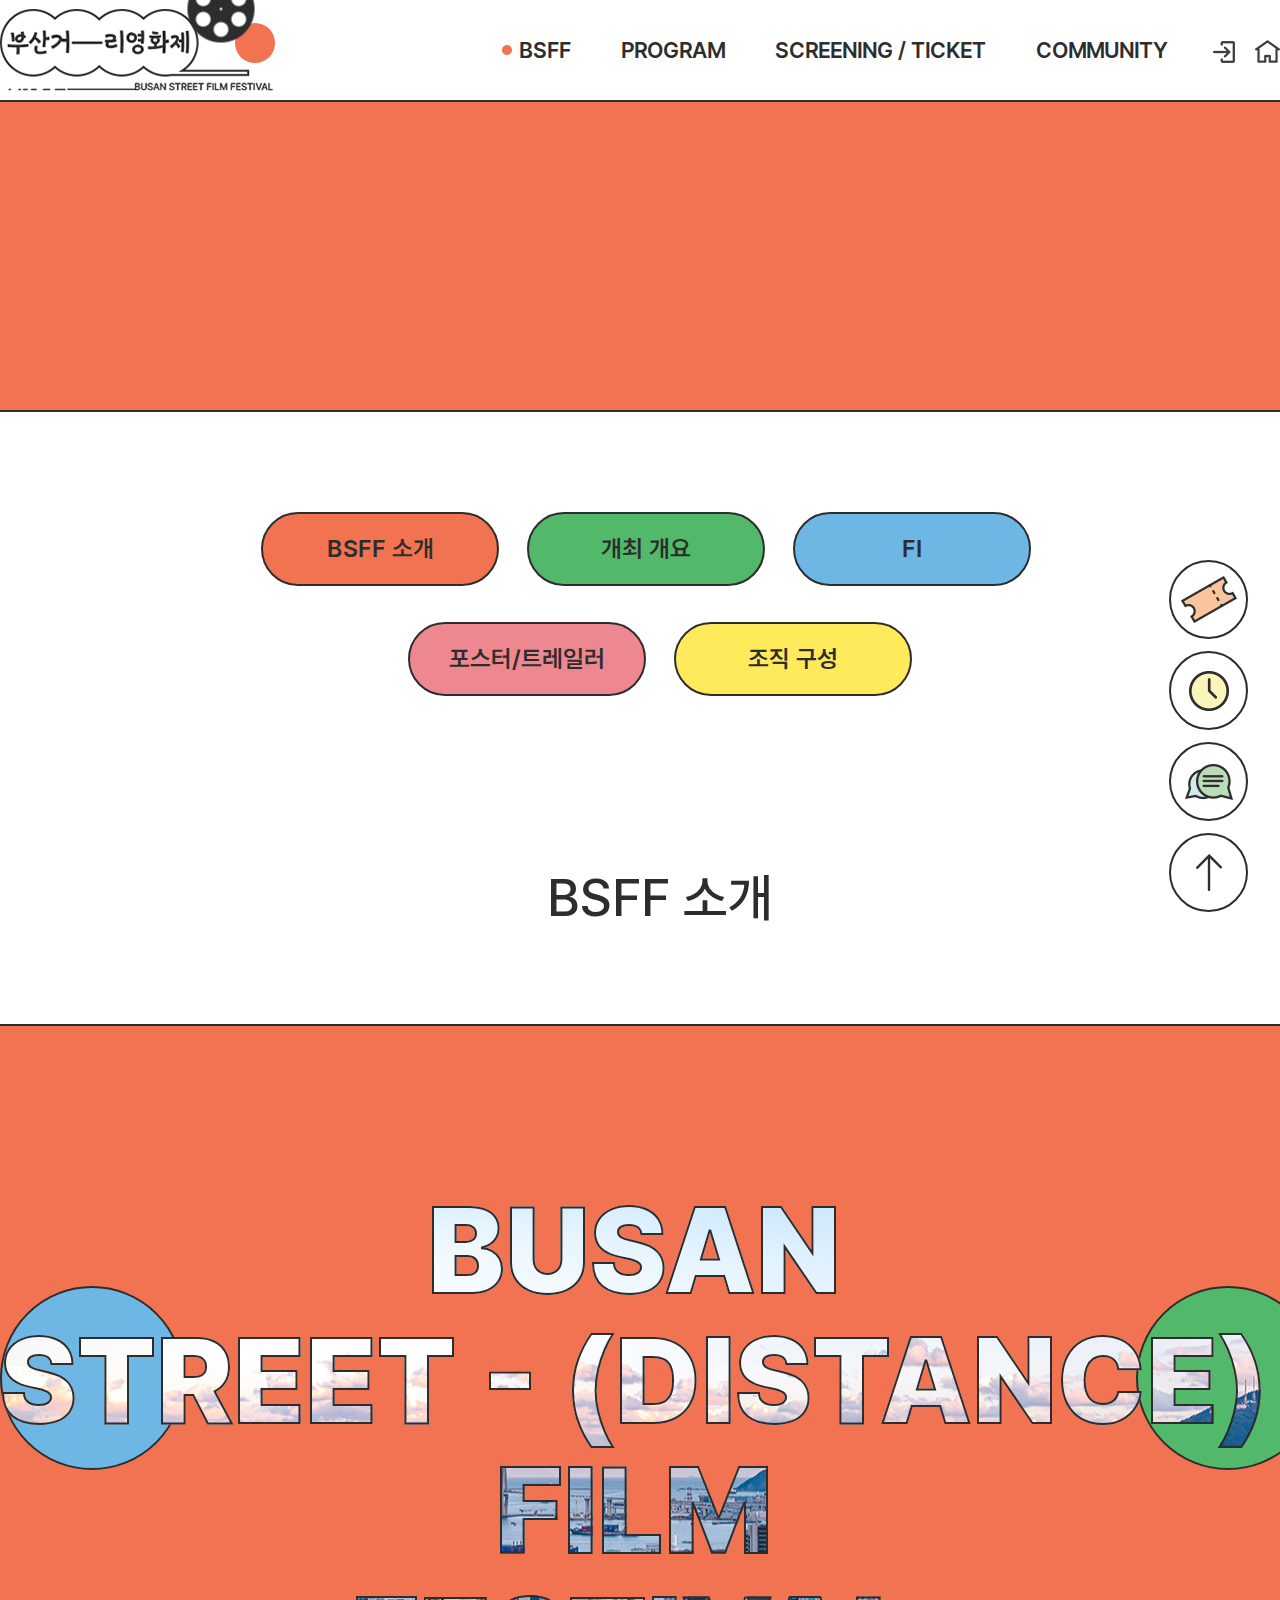
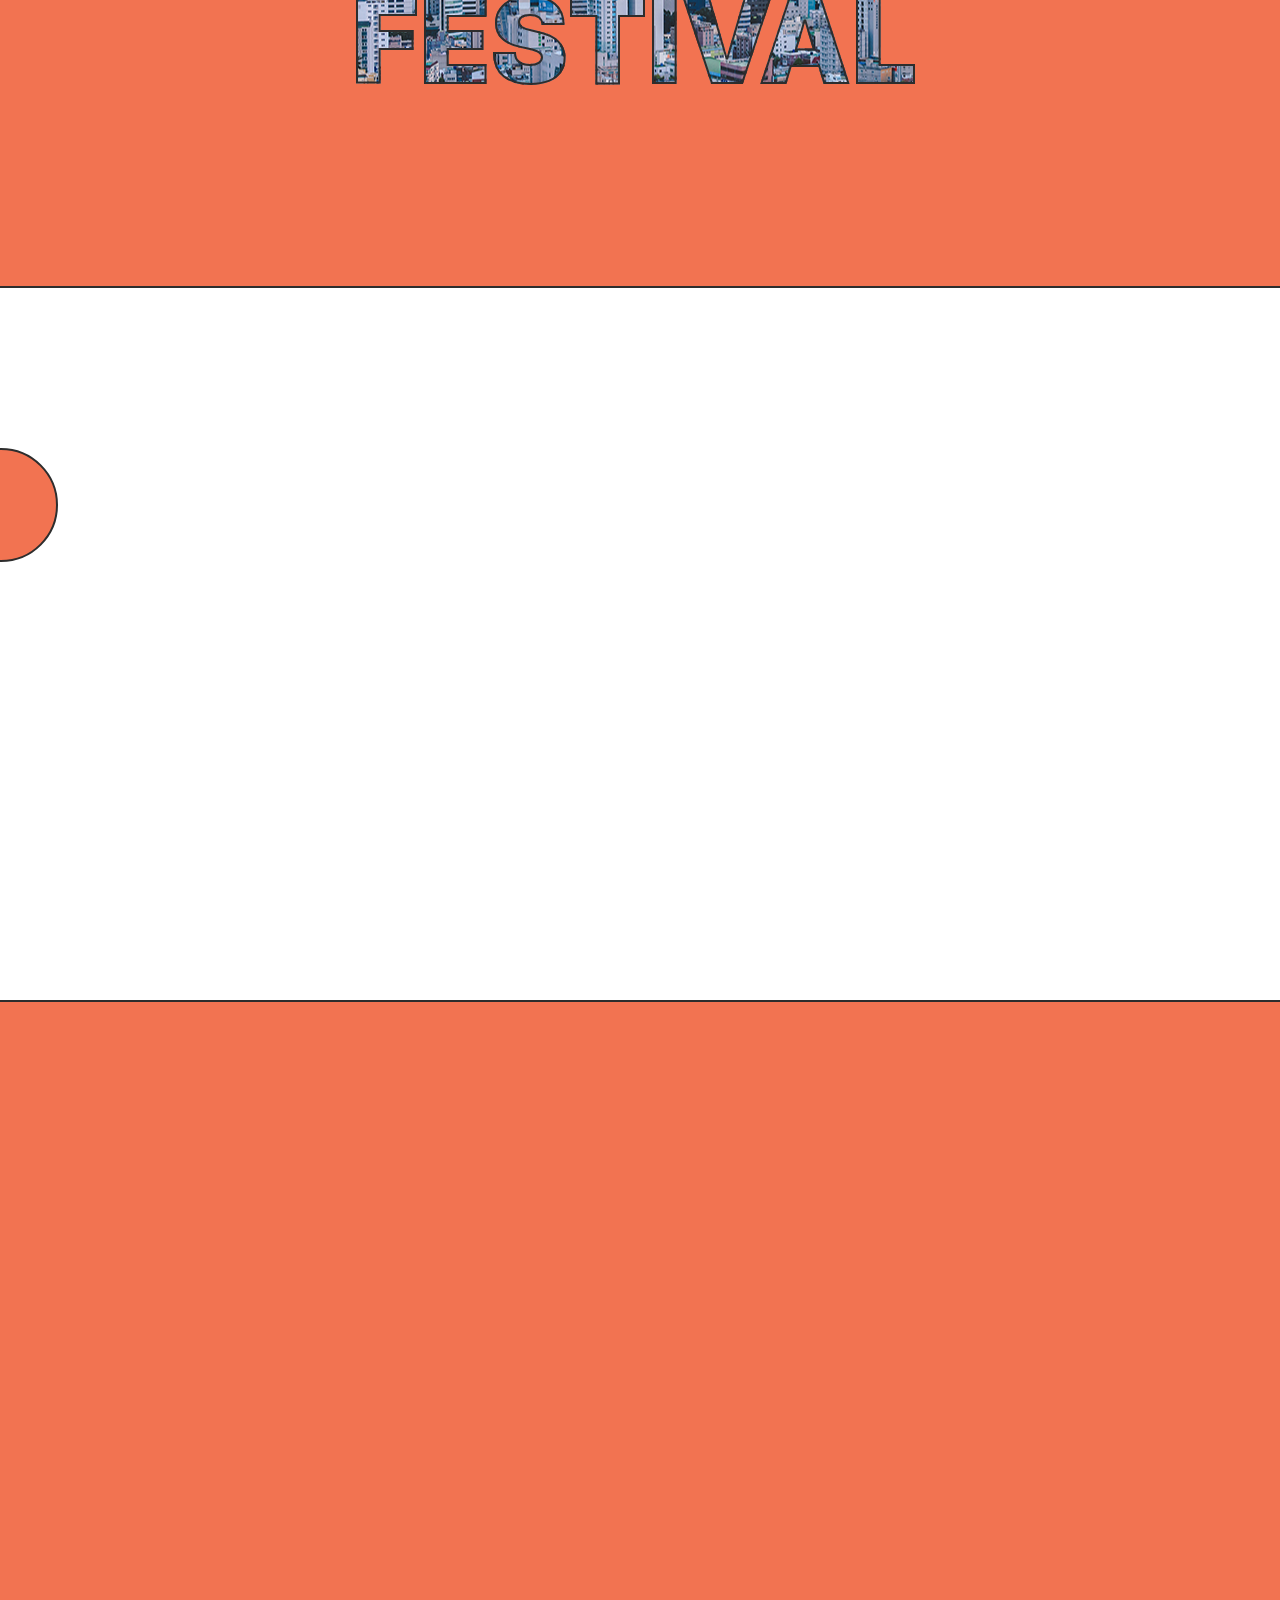
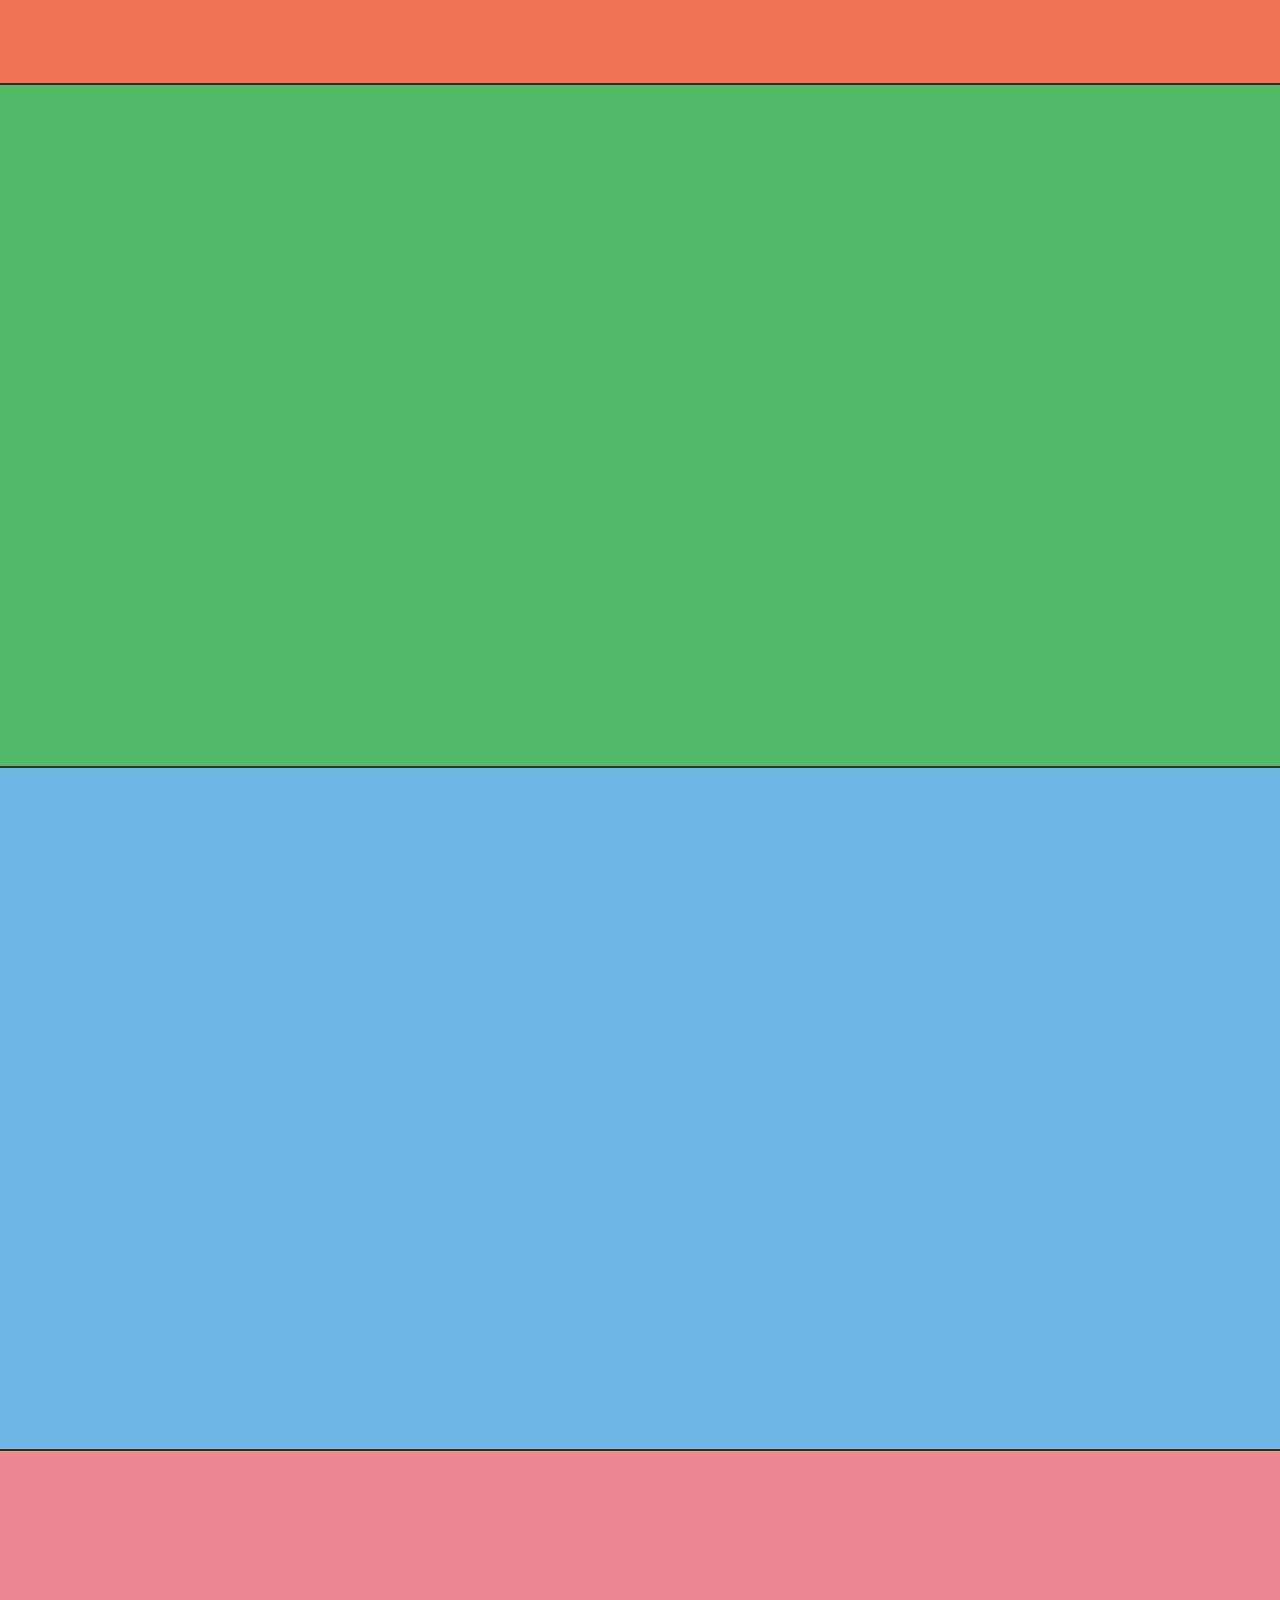
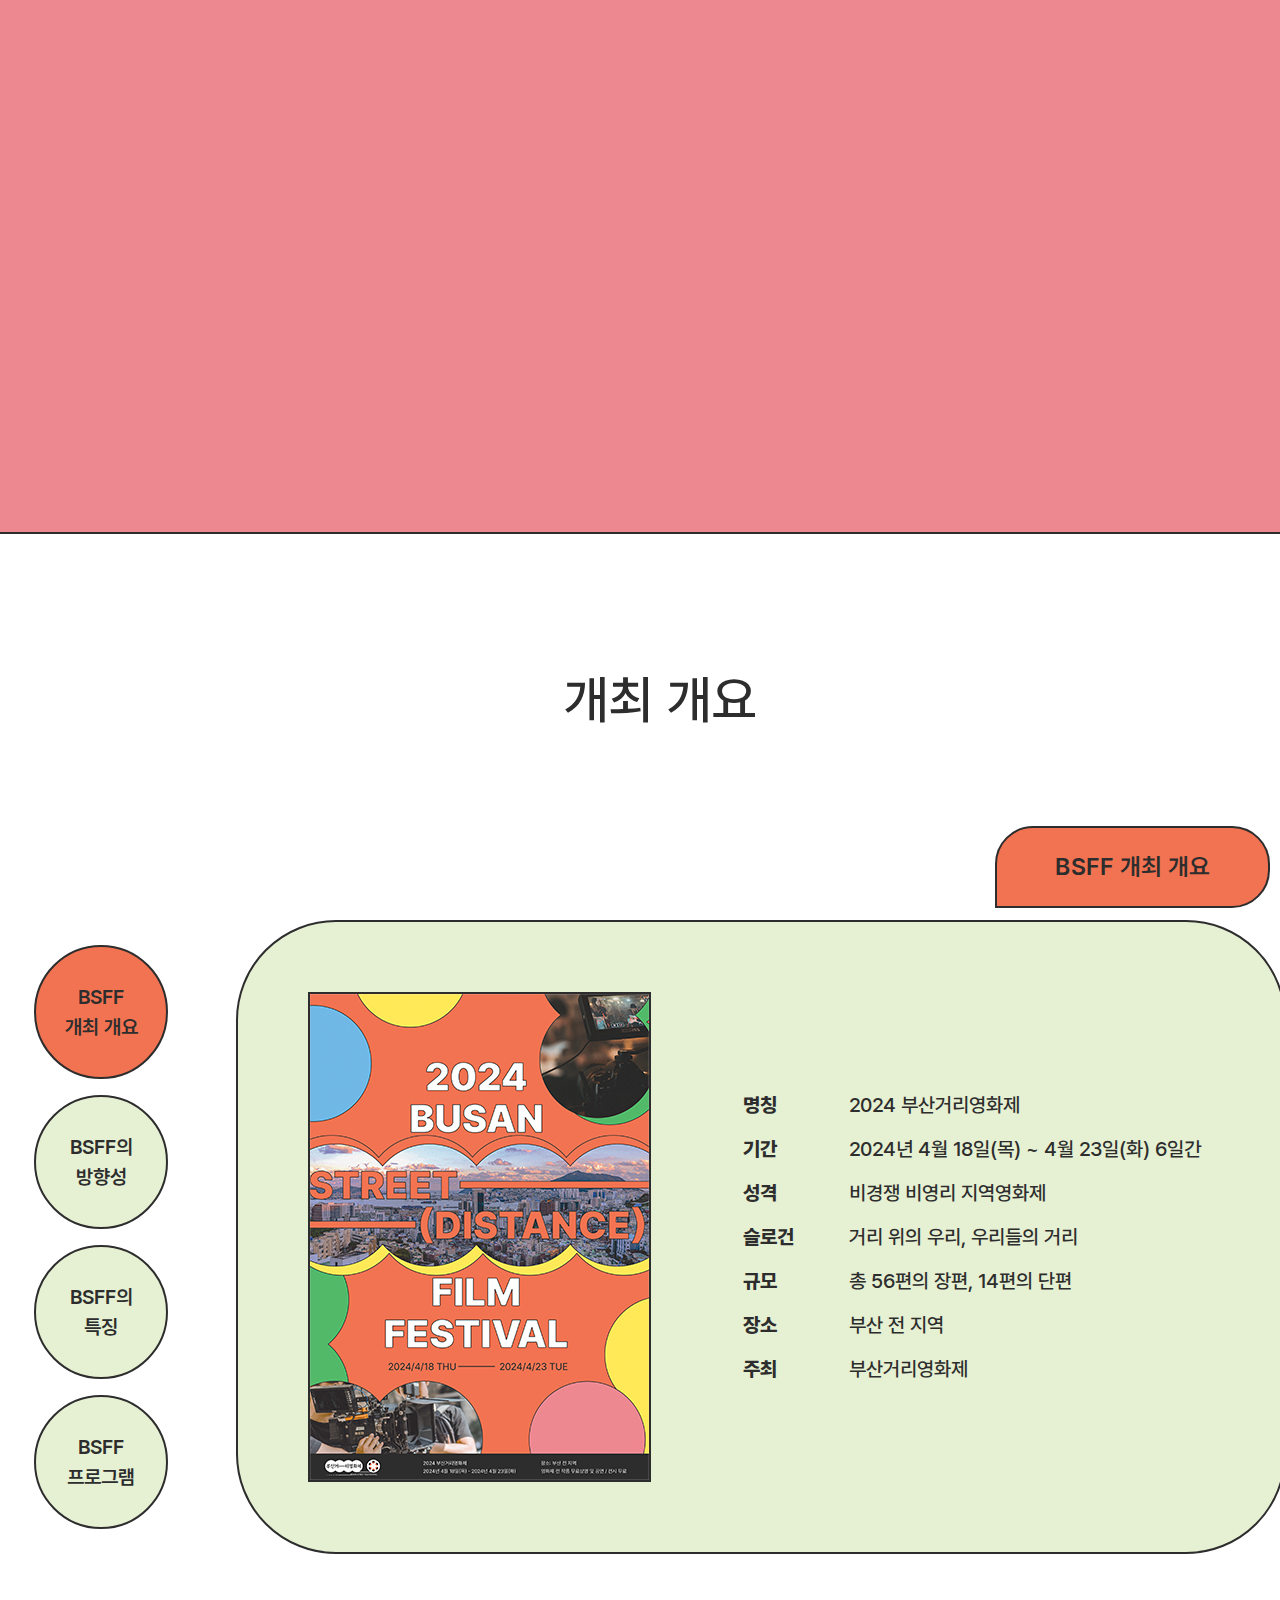
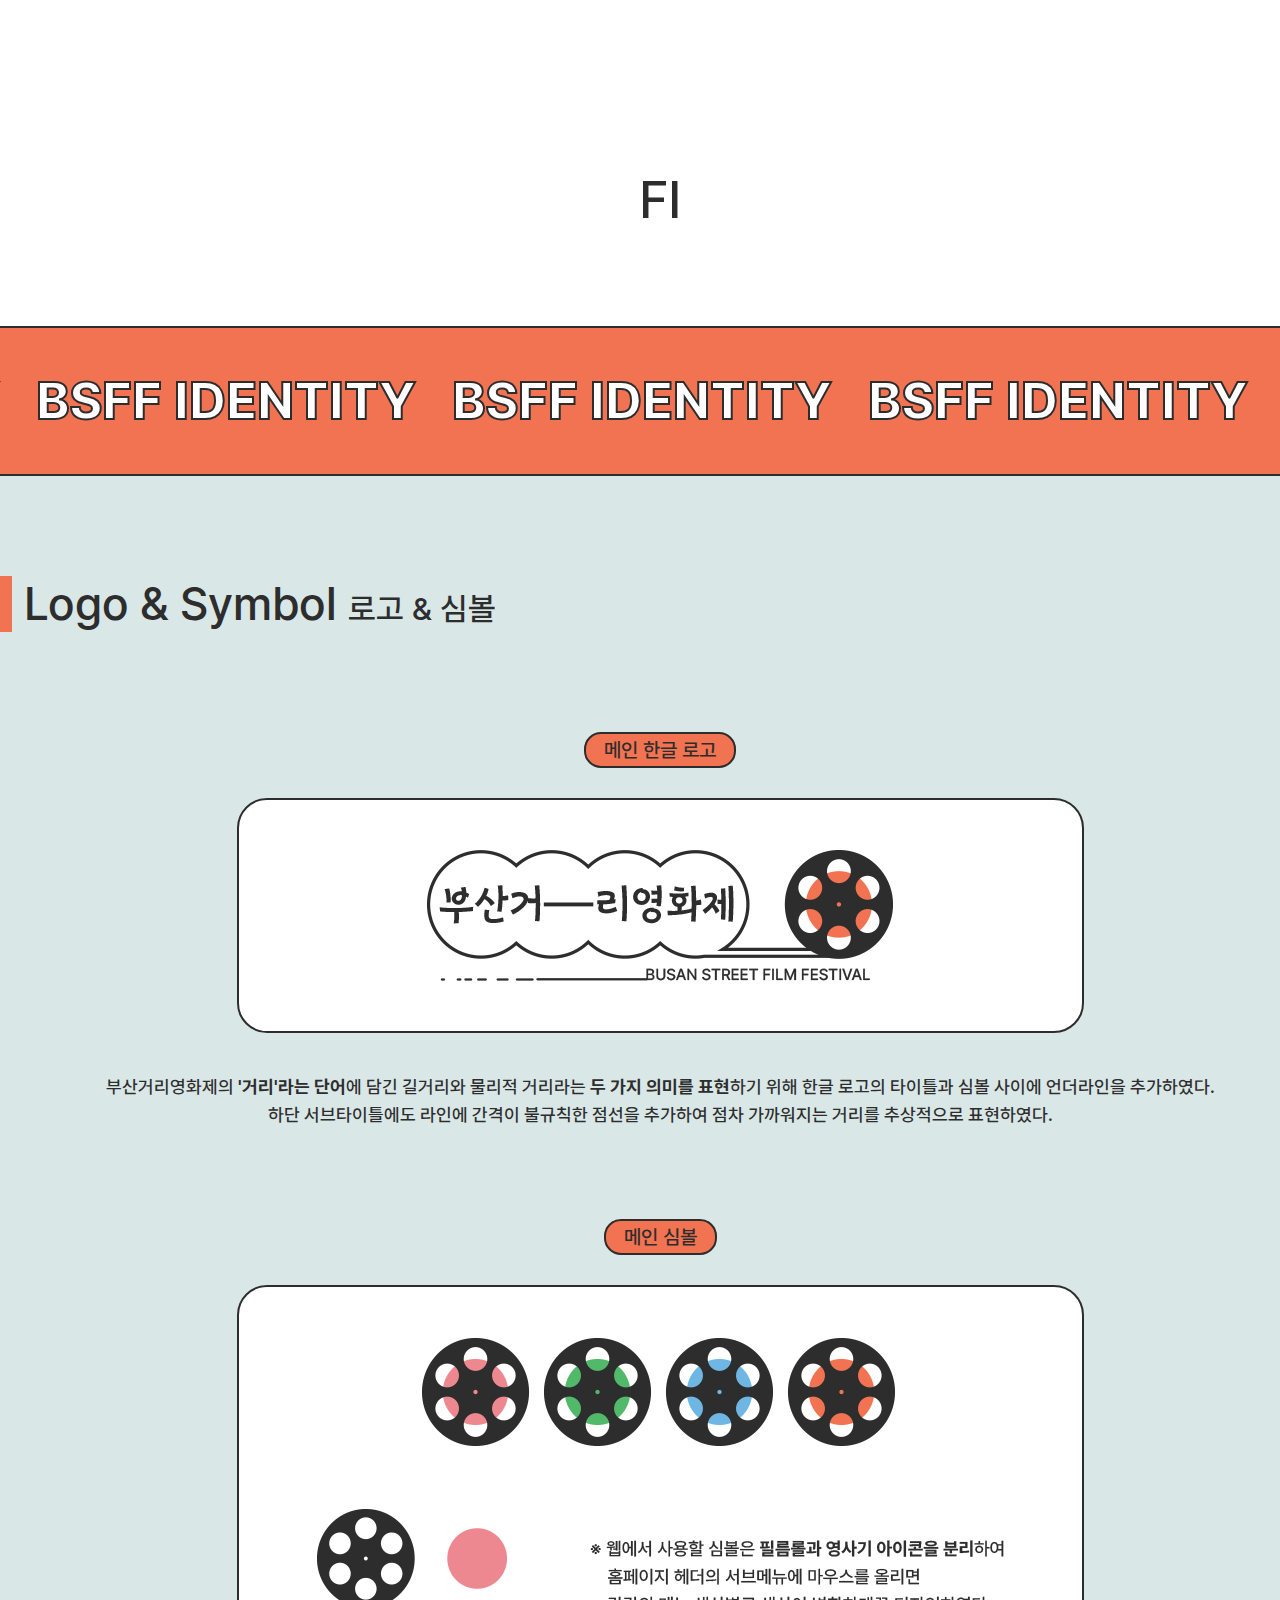
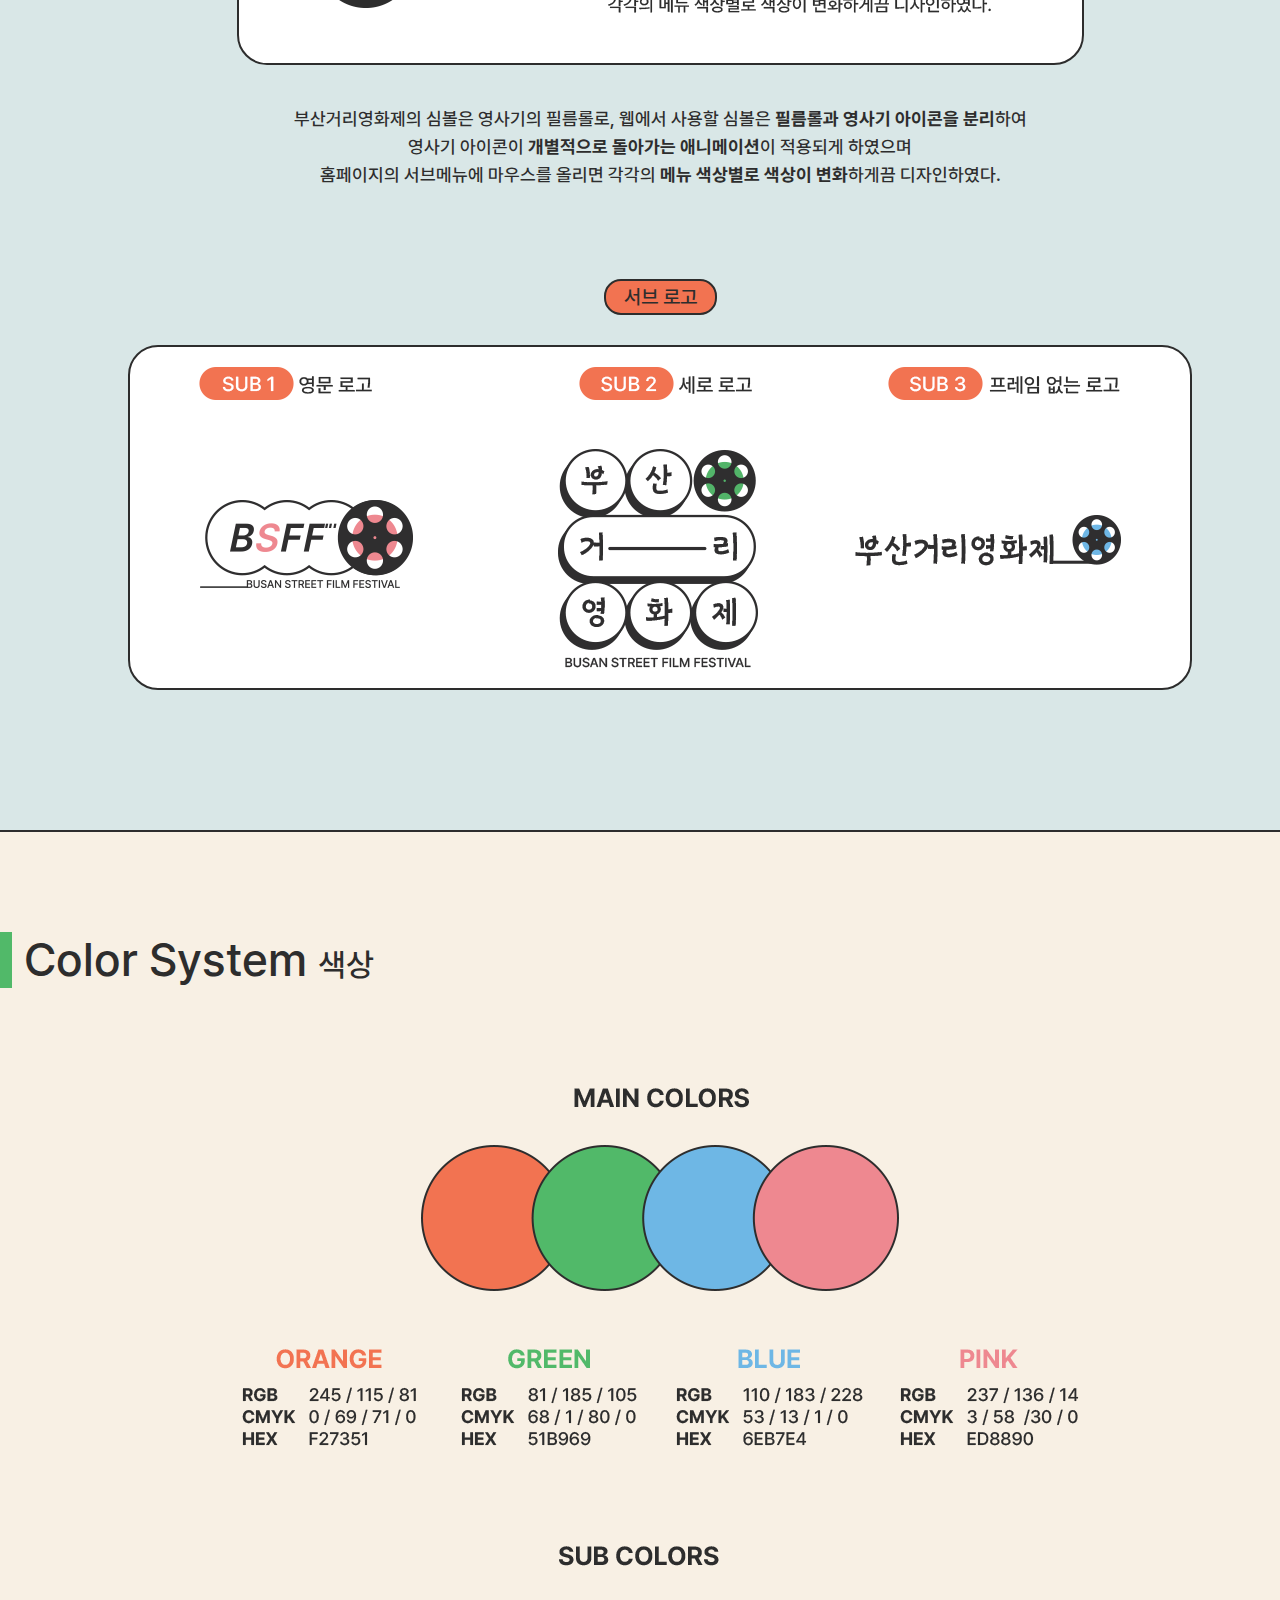
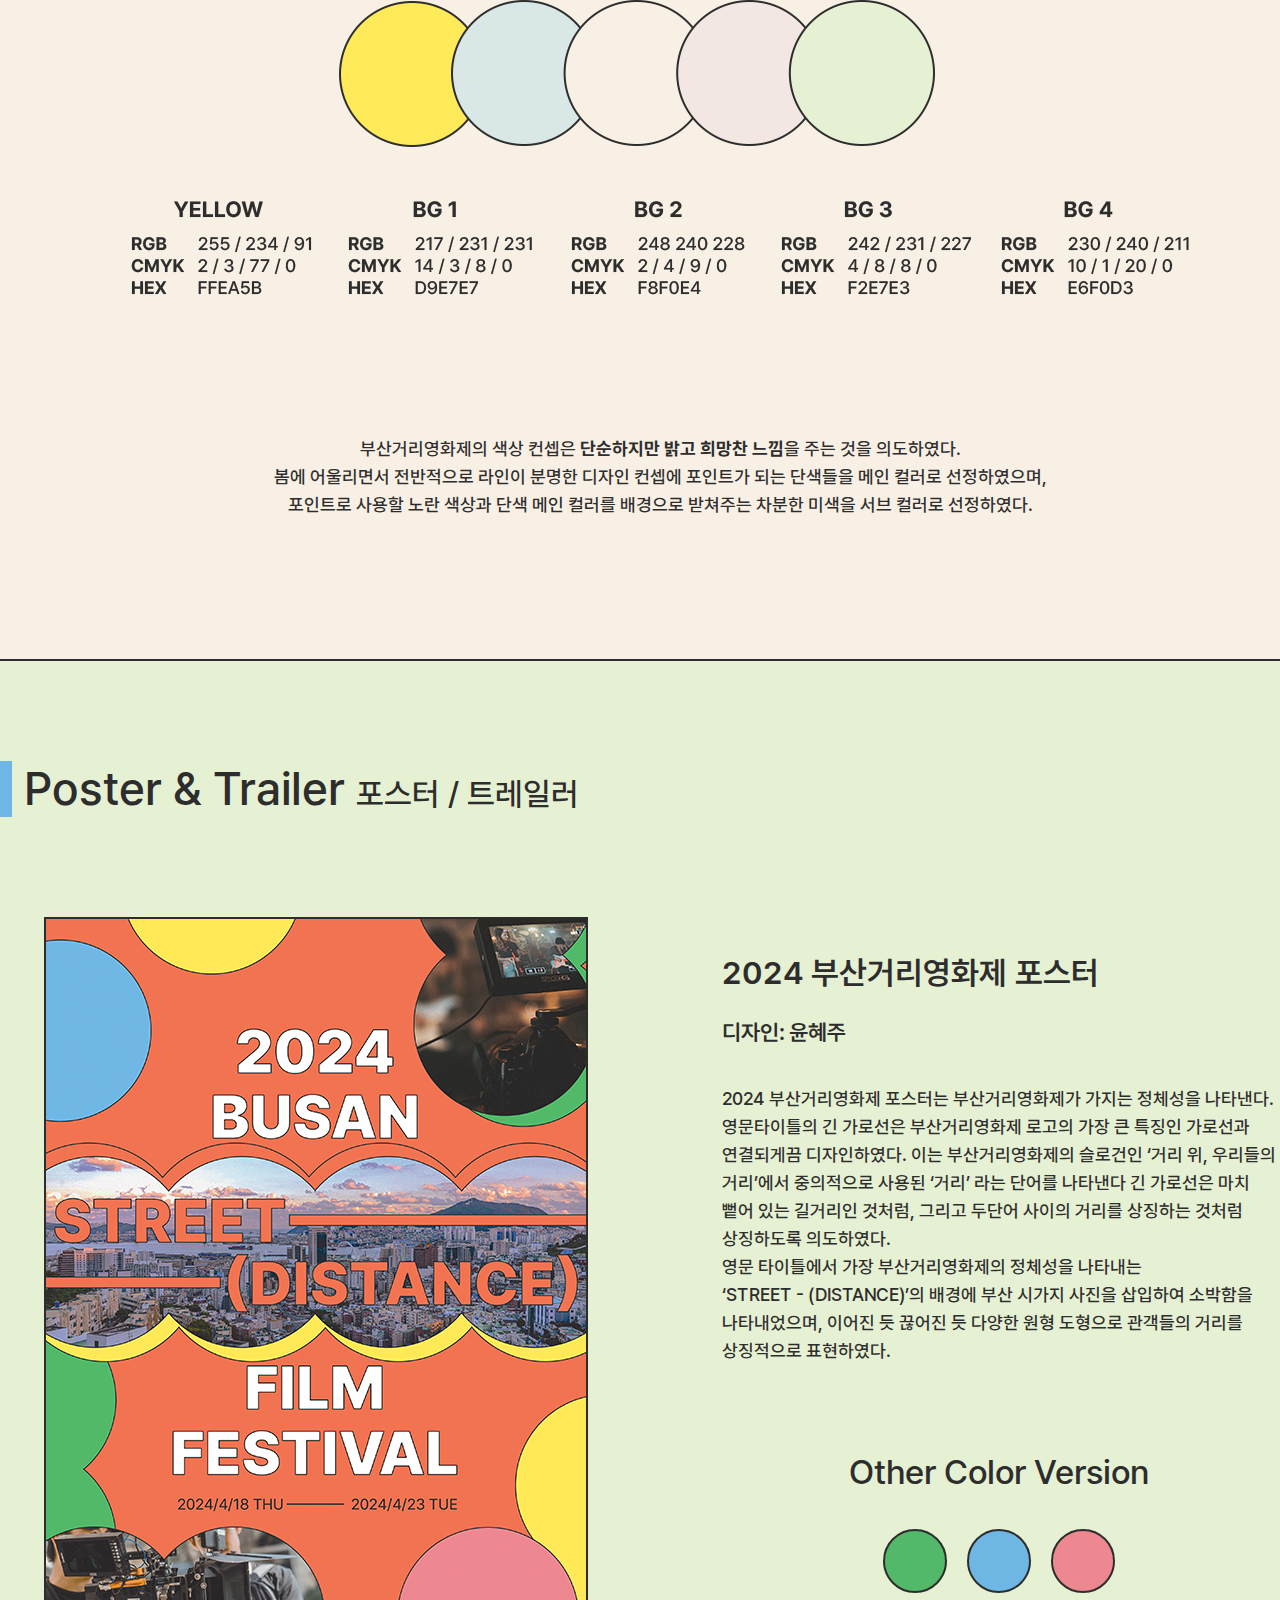
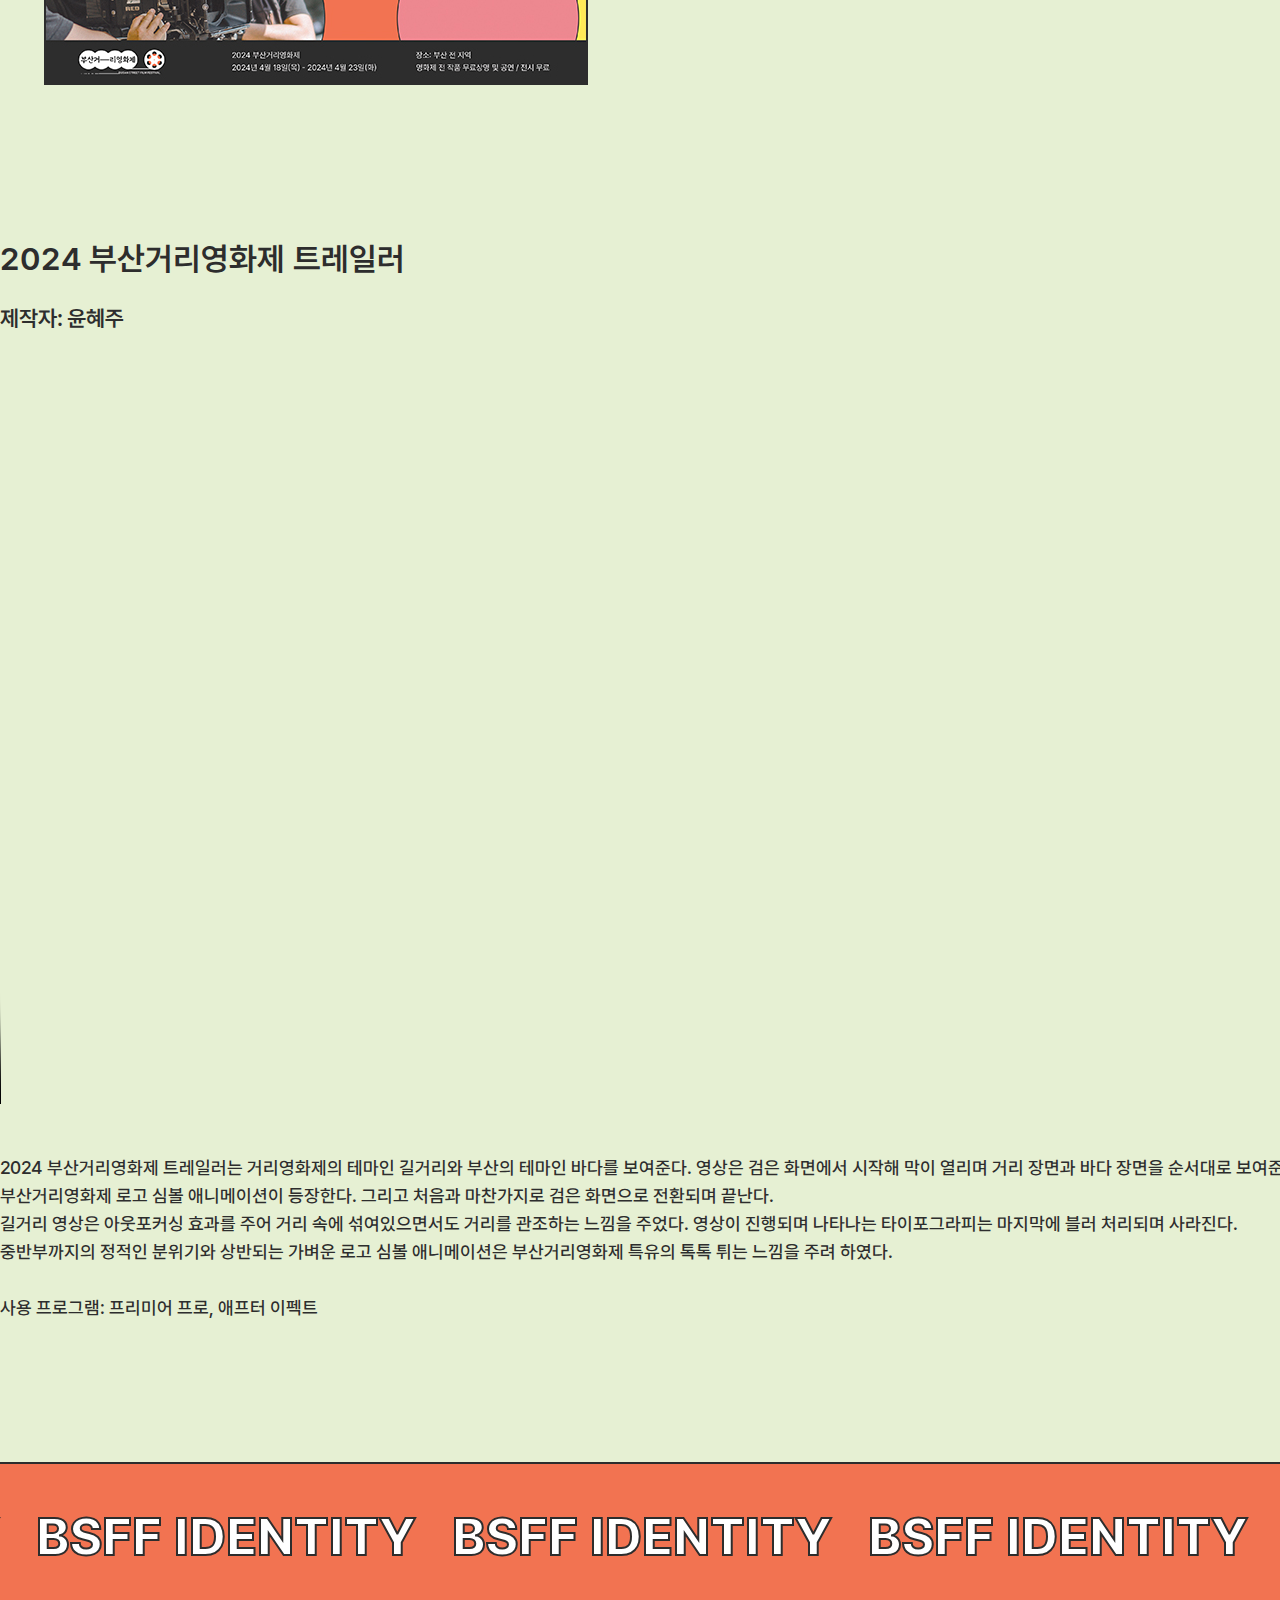
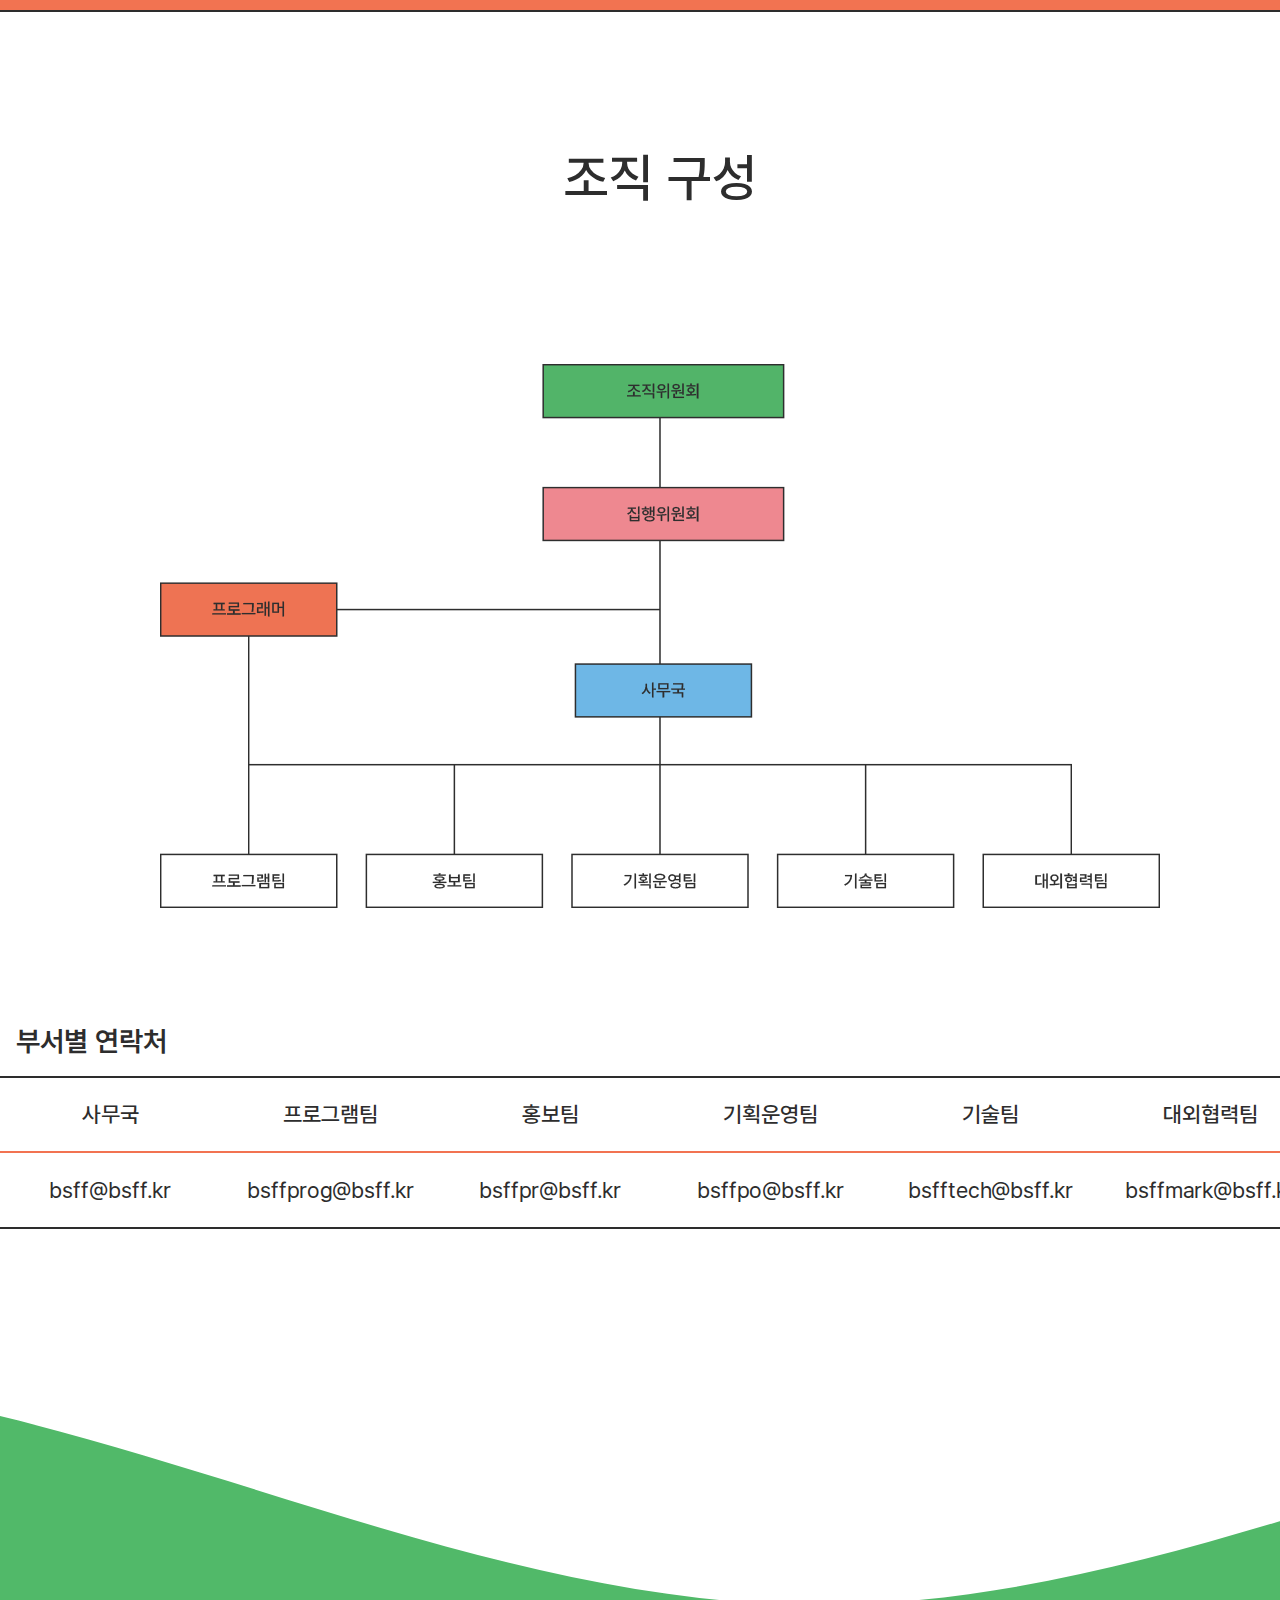
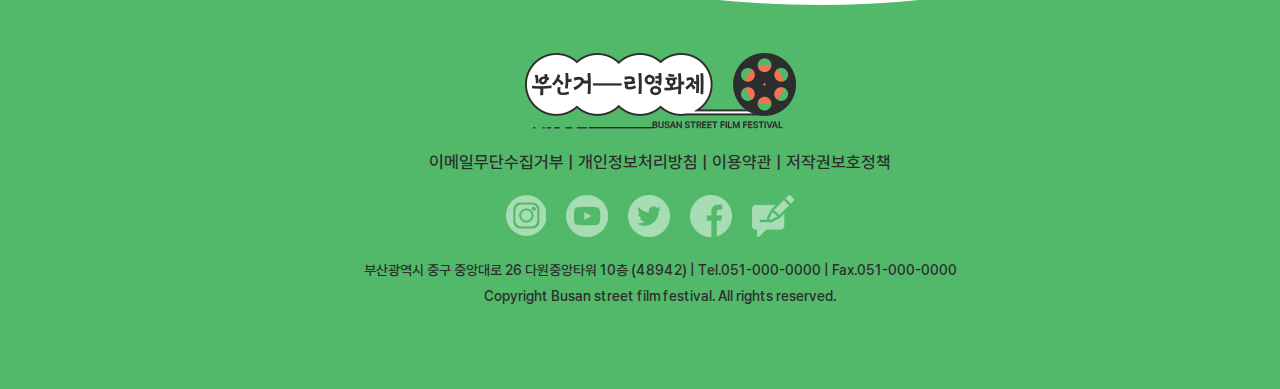
==== commit 42c09910: "Add files via upload" ====
--- a/sub1.html
+++ b/sub1.html
@@ -3,7 +3,7 @@
 <head>
     <!-- meta tags -->
     <meta charset="UTF-8">
-    <meta name="viewport" content="width=device-width, initial-scale=1.0">
+    <meta name="viewport" content="width=1450, initial-scale=1.0">
     <!-- page title -->
     <title>부산거리영화제</title>
     <link rel="shortcut icon" href="./images/common/bsff_favicon.png" type="image/x-icon">
@@ -585,10 +585,14 @@
                         <h2 class="pt_midtitle">2024 부산거리영화제 트레일러</h2>
                         <p class="pt_name">제작자: 윤혜주</p>
 
-                        <p><video src="" controls width="1320px" height="742"></video></p>
+                        <p><video src="./video/부산거리영화제 트레일러.mp4" controls width="1320px" height="743" poster="./images/sub1_about/trailer_thumb.jpg"></video></p>
 
                         <p class="fi_text">
-                            트레일러에 대한 설명글 간단하게
+                            2024 부산거리영화제 트레일러는 거리영화제의 테마인 길거리와 부산의 테마인 바다를 보여준다. 영상은 검은 화면에서 시작해 막이 열리며 거리 장면과 바다 장면을 순서대로 보여준 후 부산거리영화제 로고 심볼 애니메이션이 등장한다. 그리고 처음과 마찬가지로 검은 화면으로 전환되며 끝난다. <br>
+                            길거리 영상은 아웃포커싱 효과를 주어 거리 속에 섞여있으면서도 거리를 관조하는 느낌을 주었다. 영상이 진행되며 나타나는 타이포그라피는 마지막에 블러 처리되며 사라진다. <br>
+                            중반부까지의 정적인 분위기와 상반되는 가벼운 로고 심볼 애니메이션은 부산거리영화제 특유의 톡톡 튀는 느낌을 주려 하였다. <br>
+                            <br>
+                            사용 프로그램: 프리미어 프로, 애프터 이펙트                        
                         </p>
                     </div><!-- pt_t -->
                     
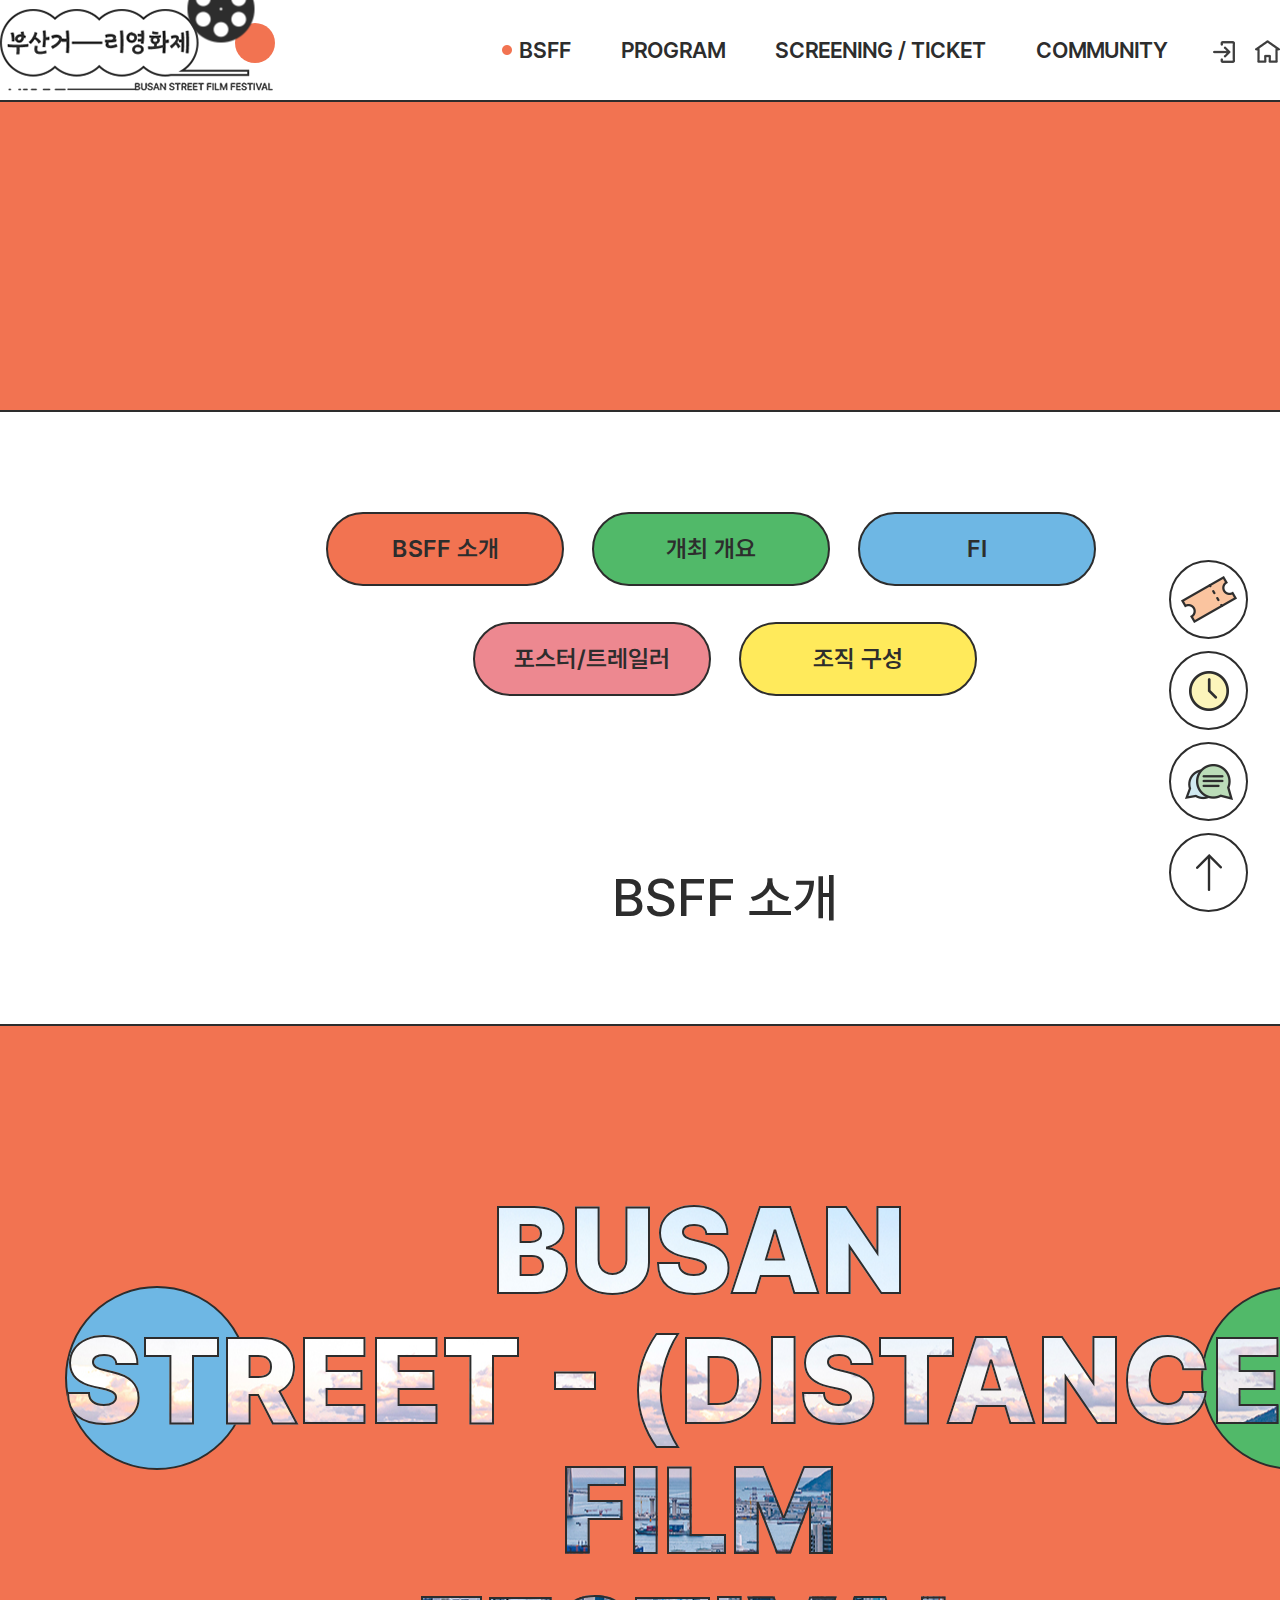
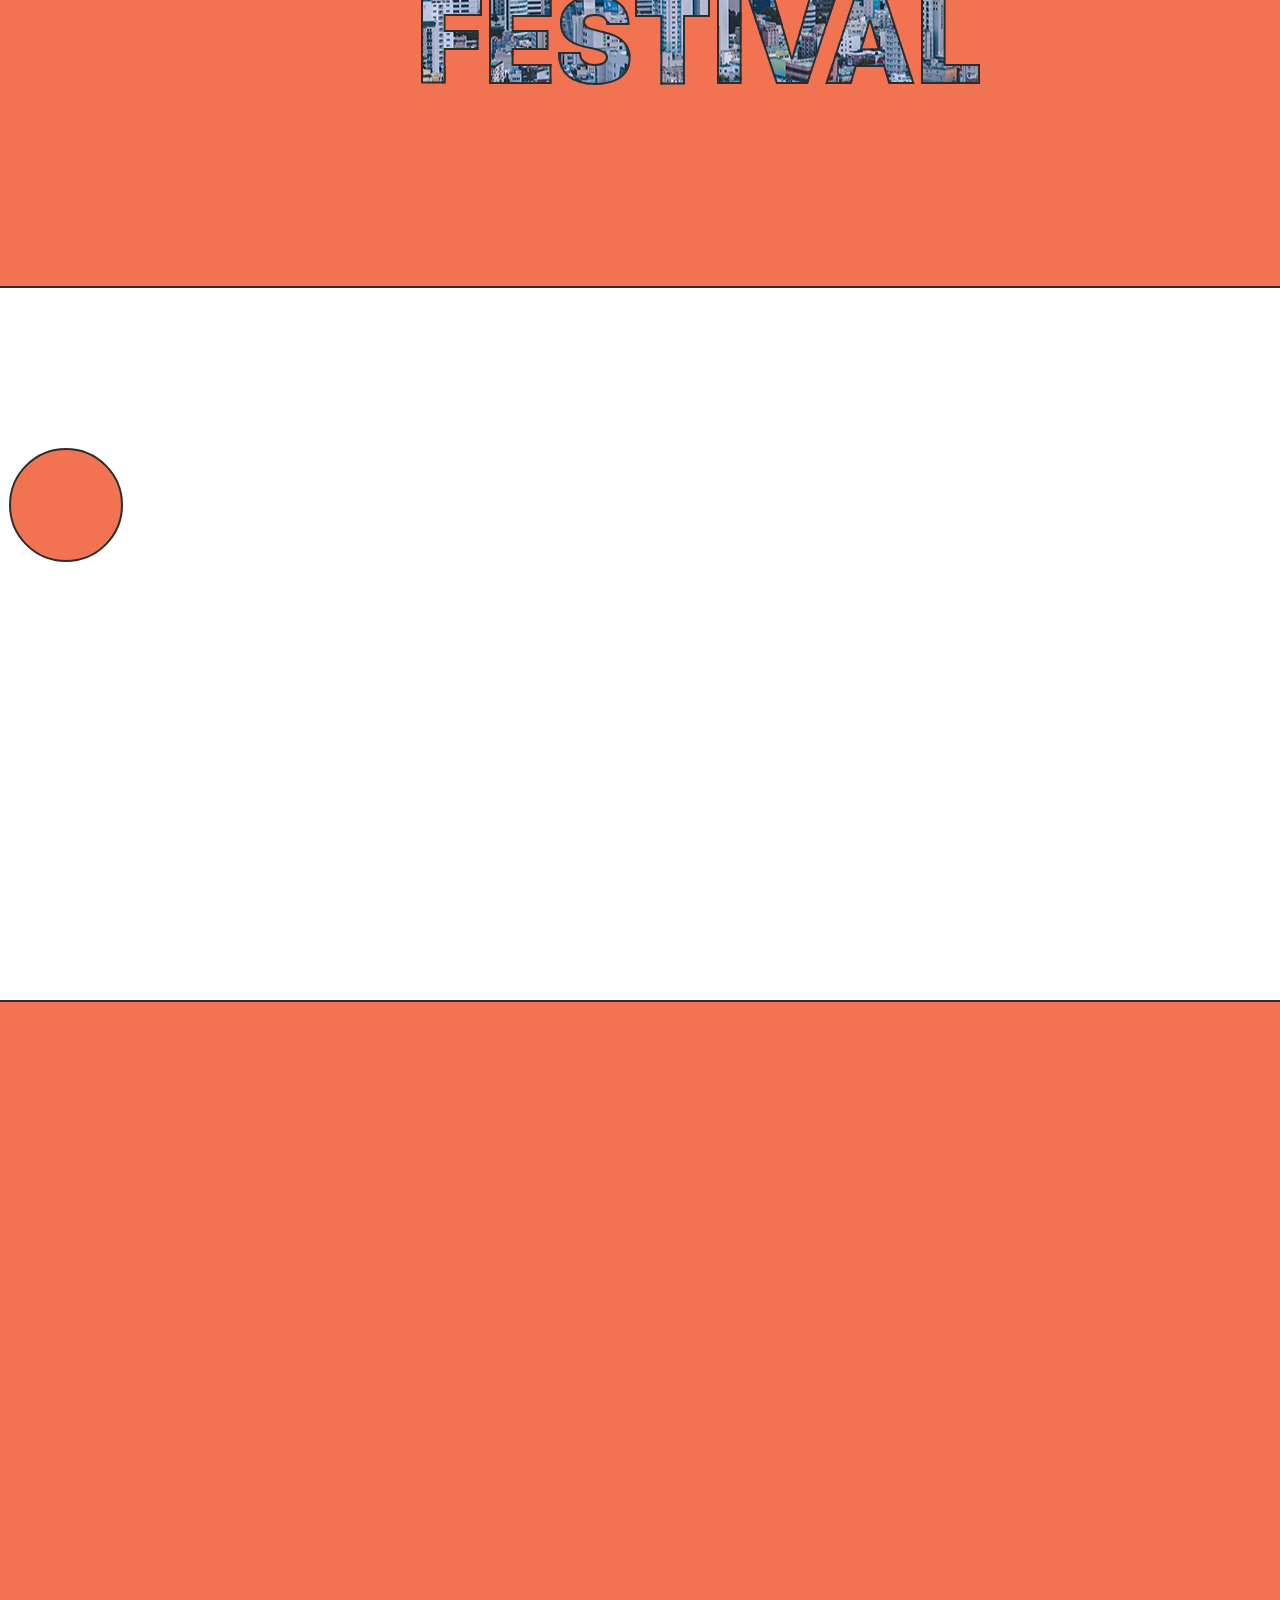
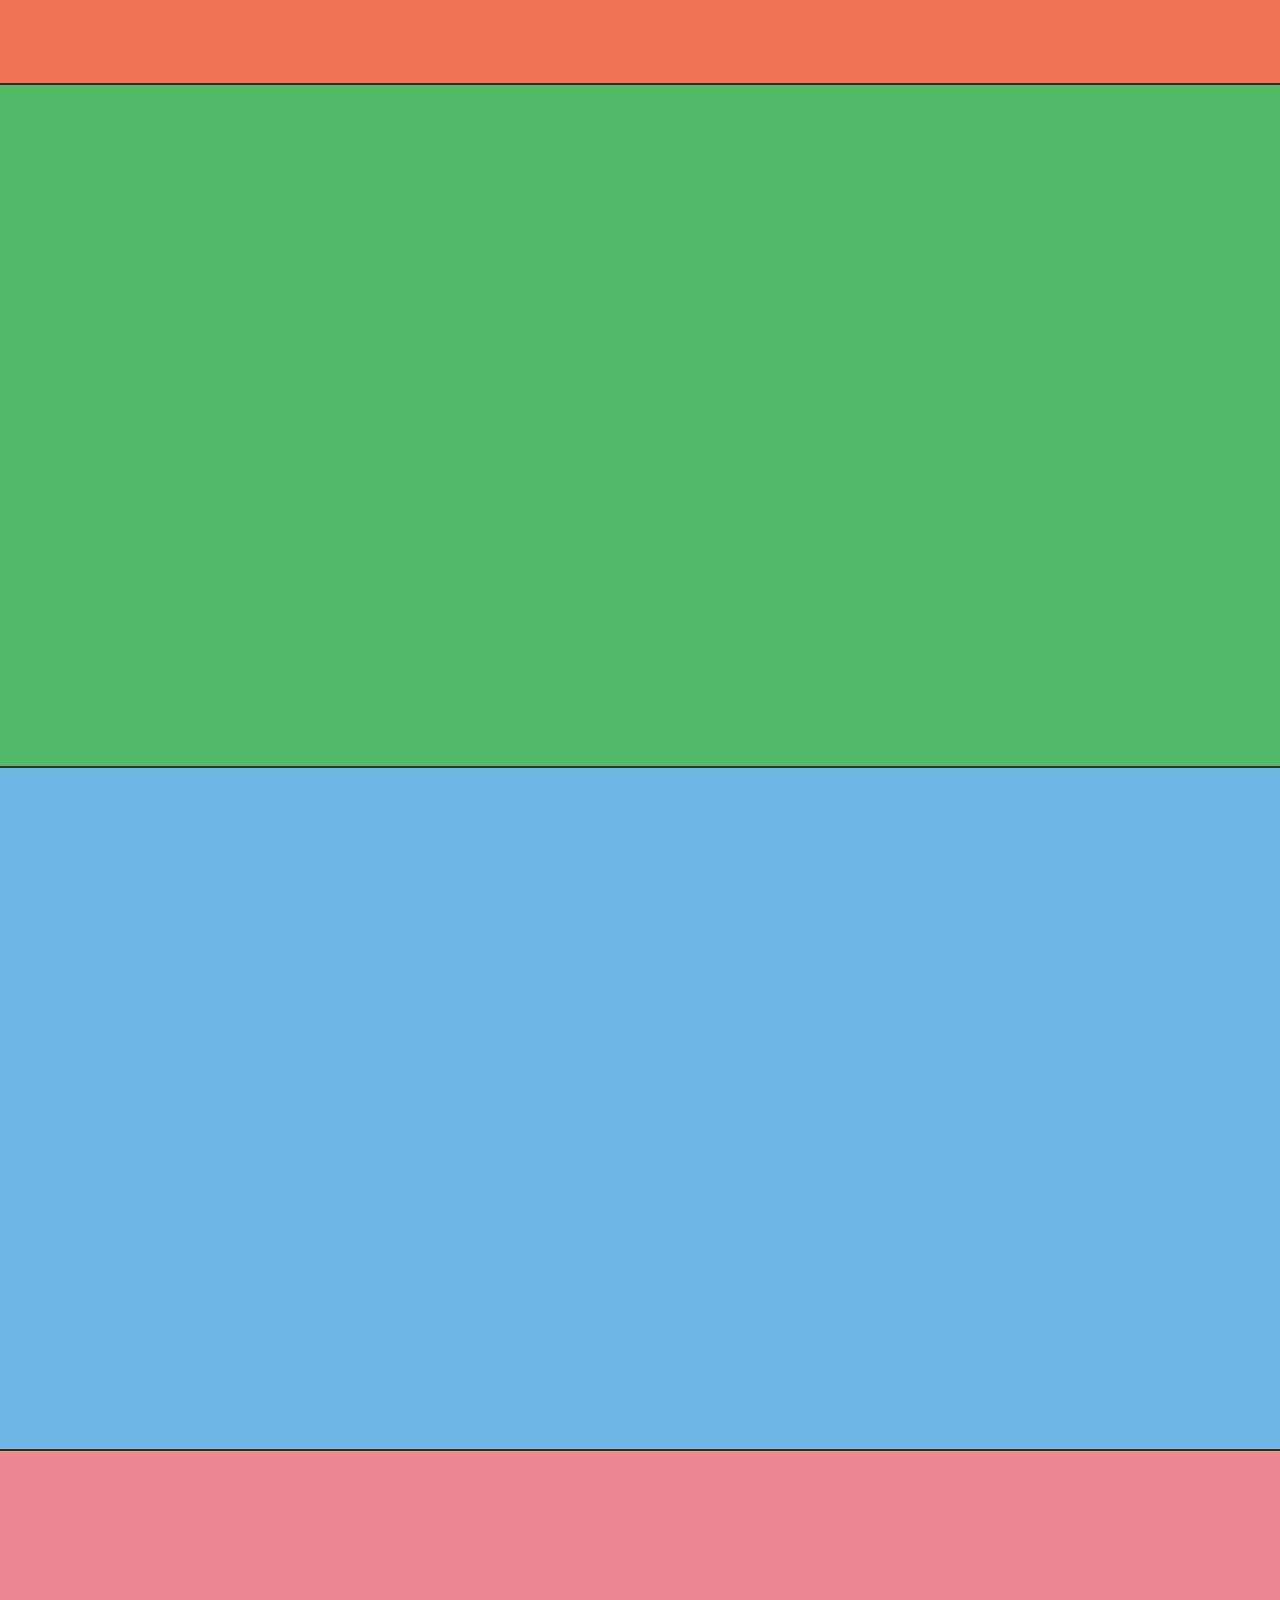
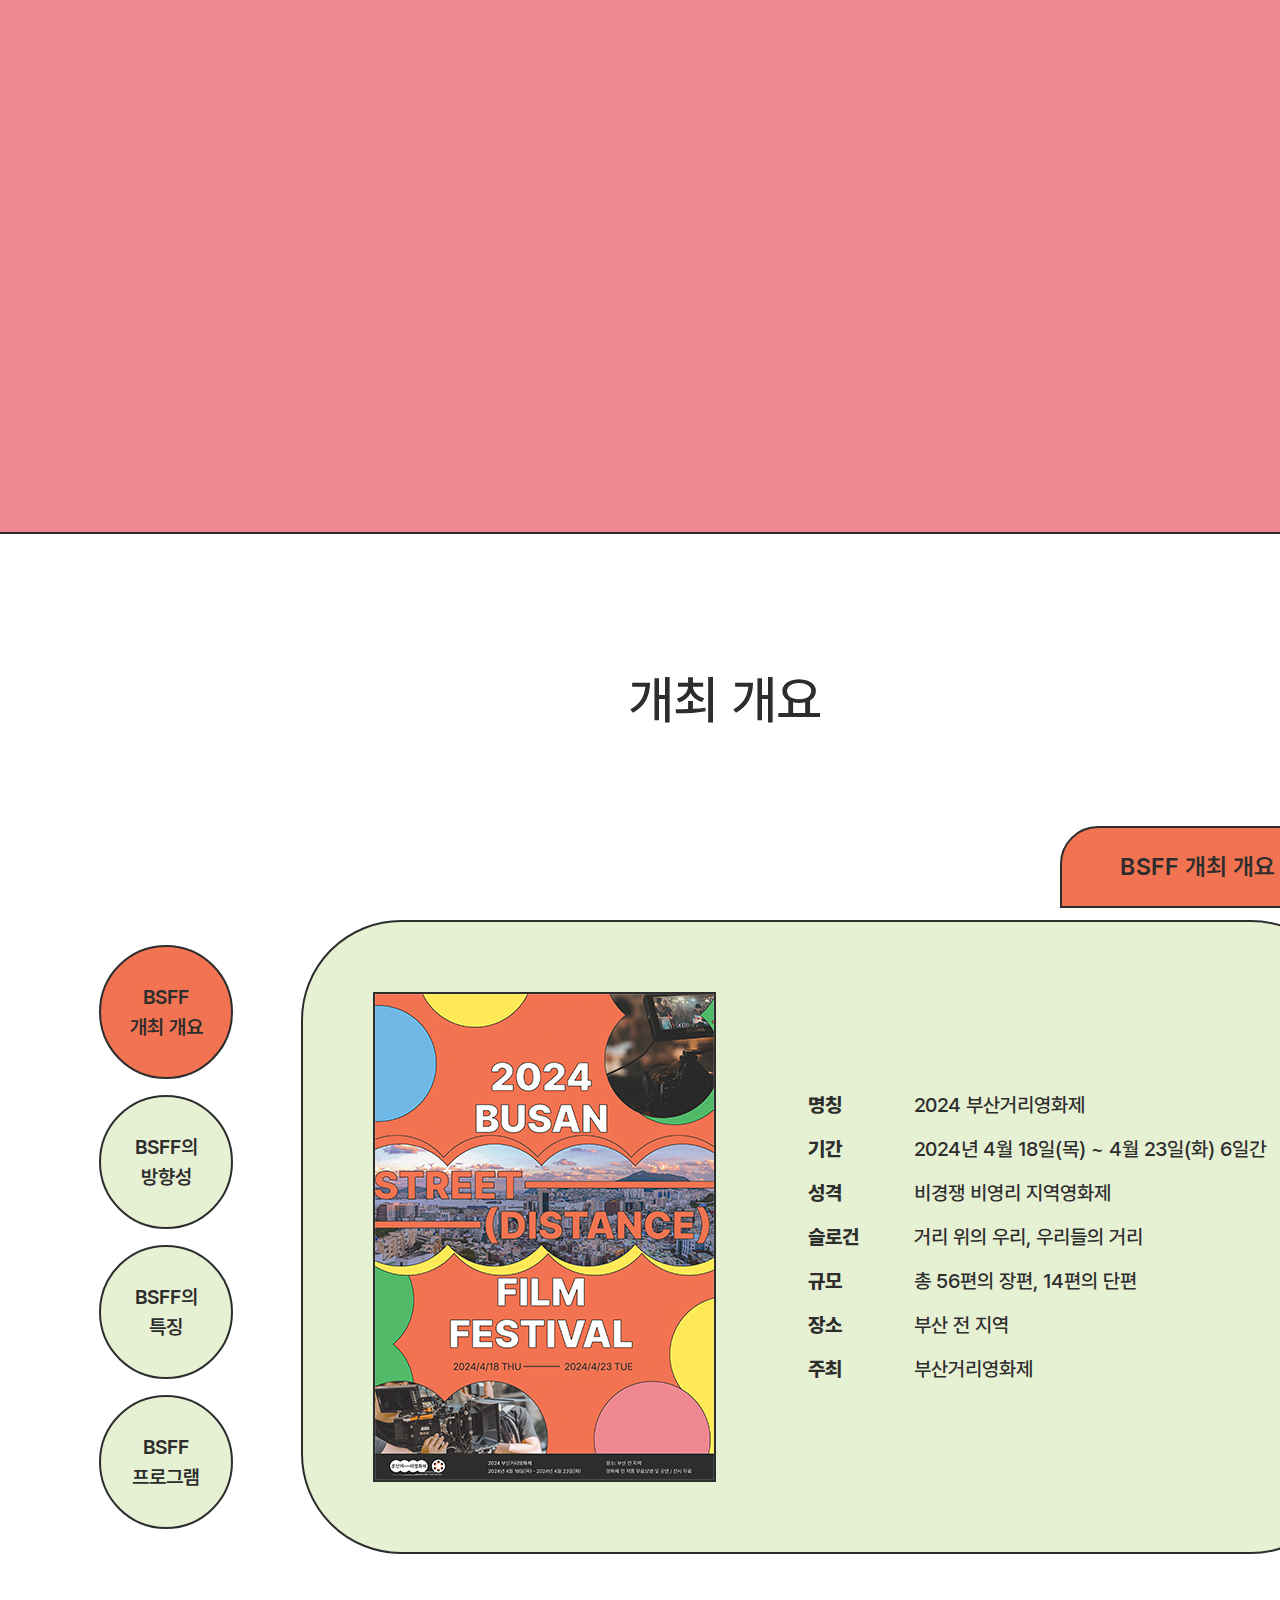
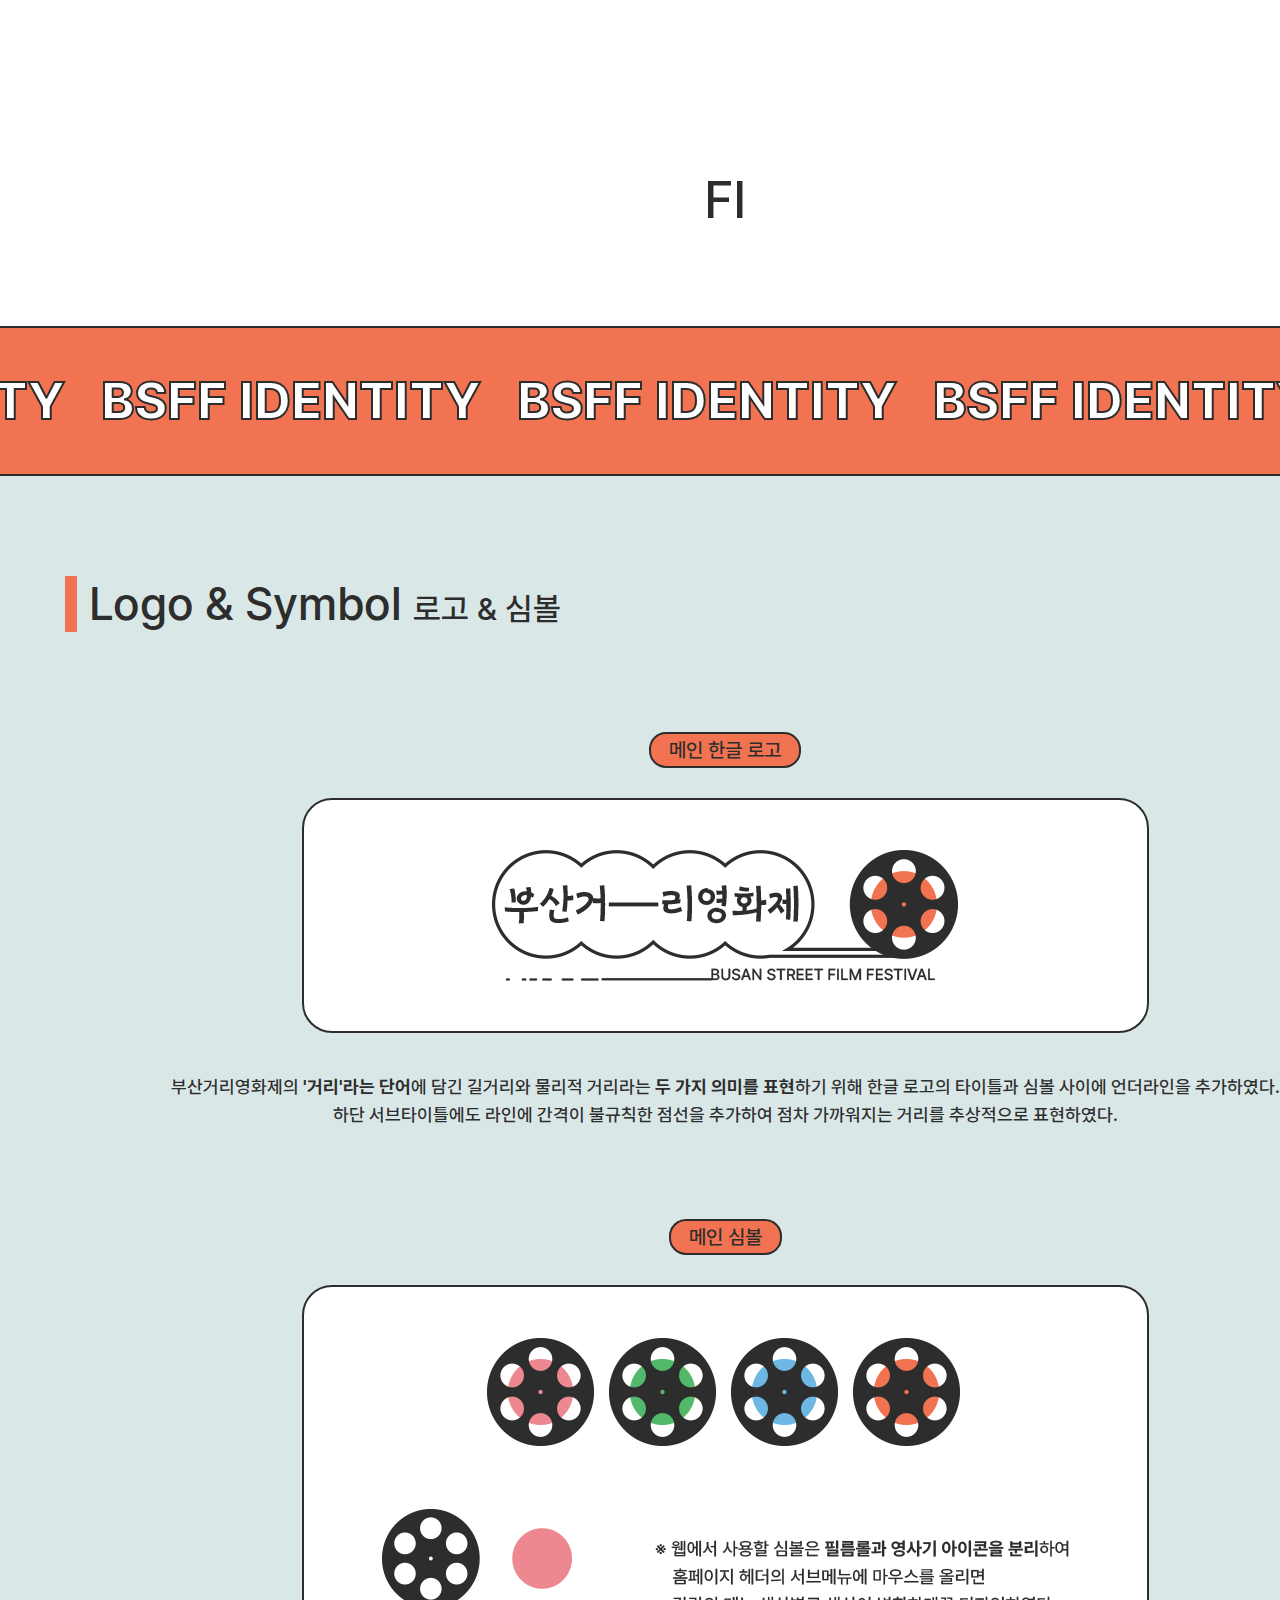
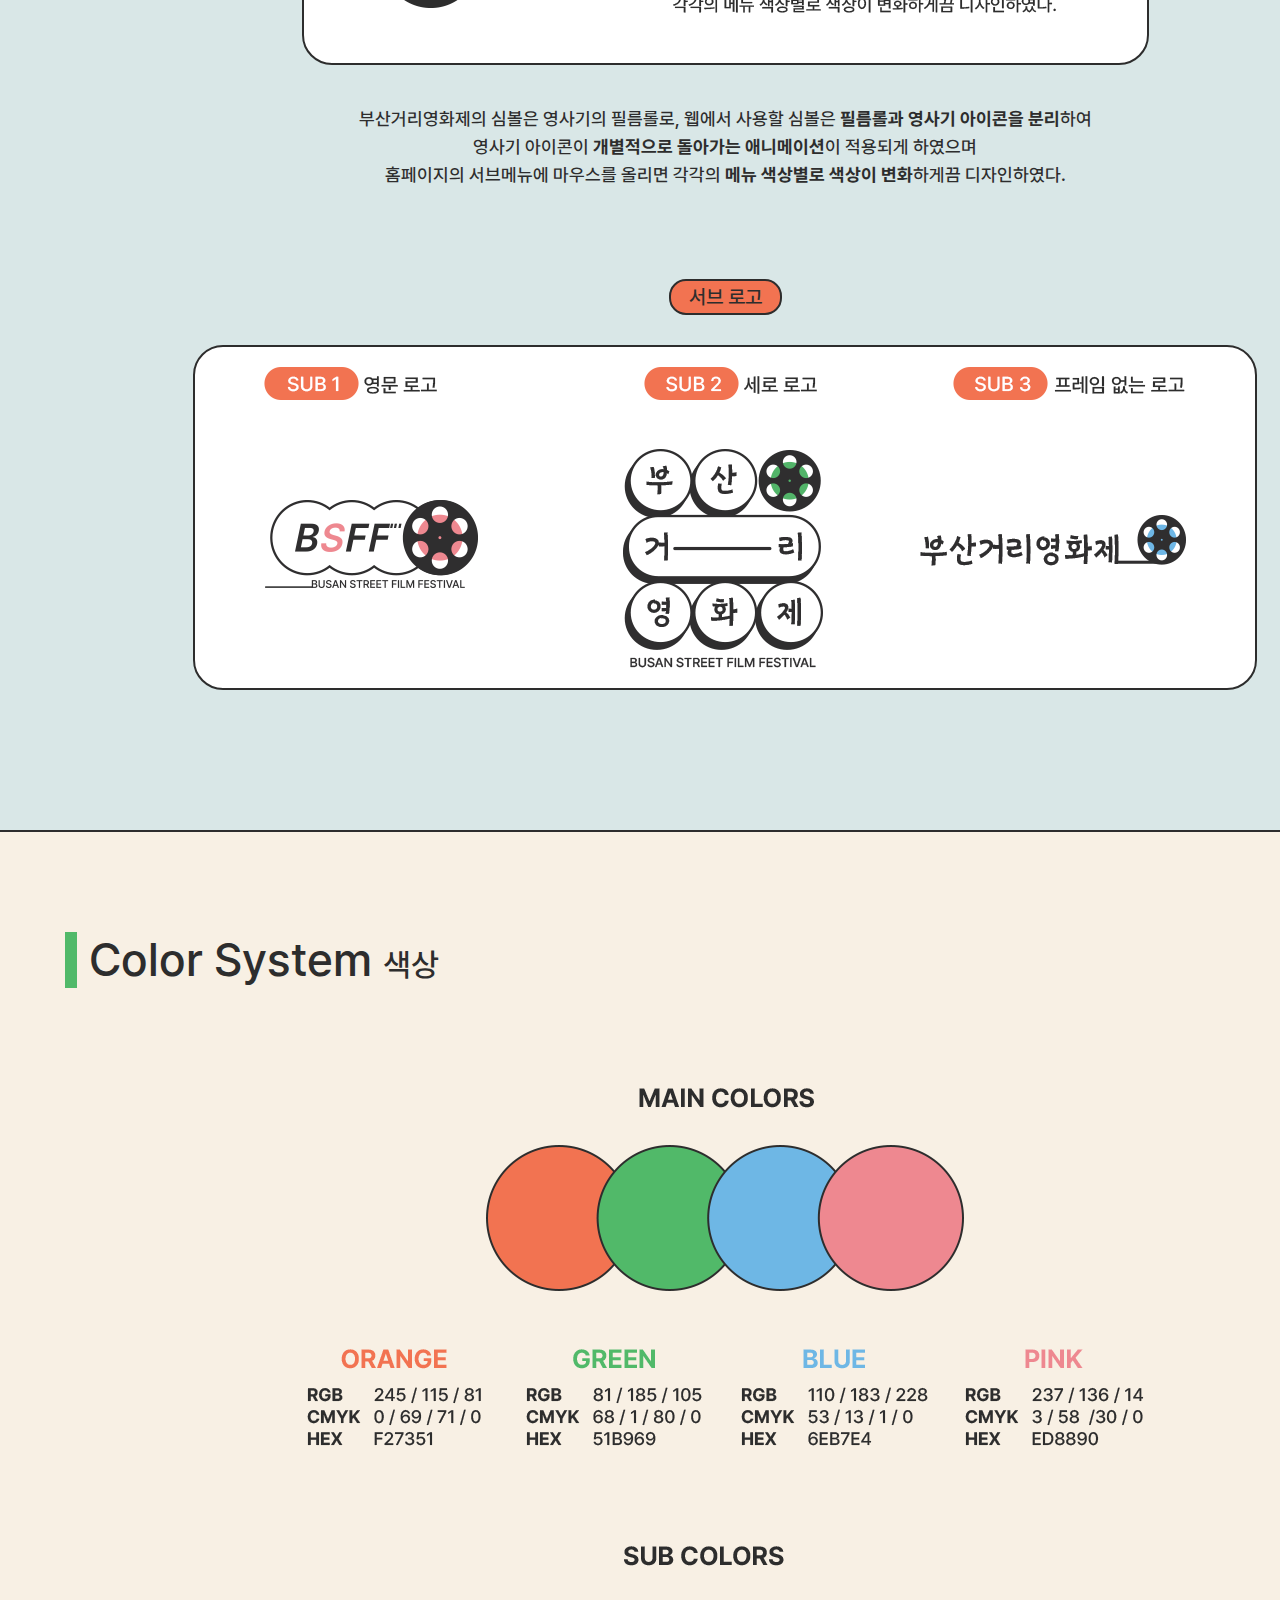
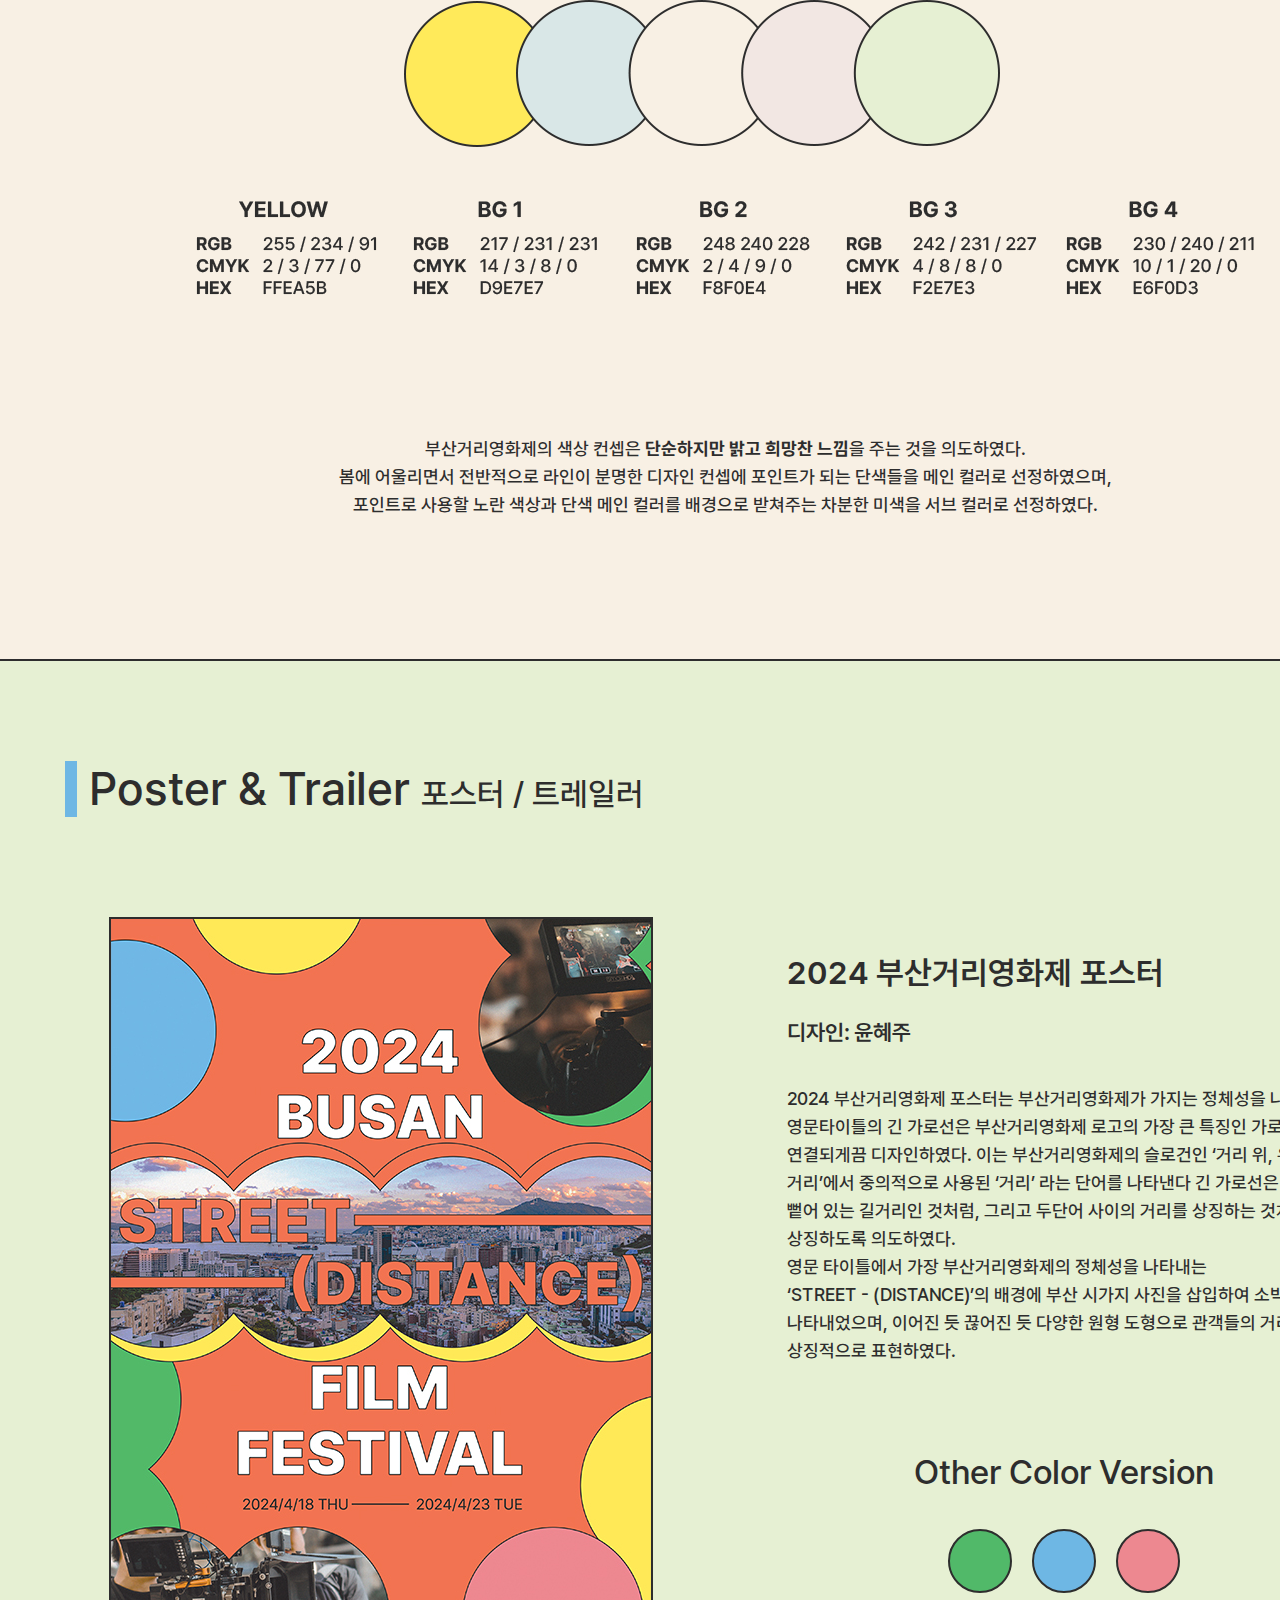
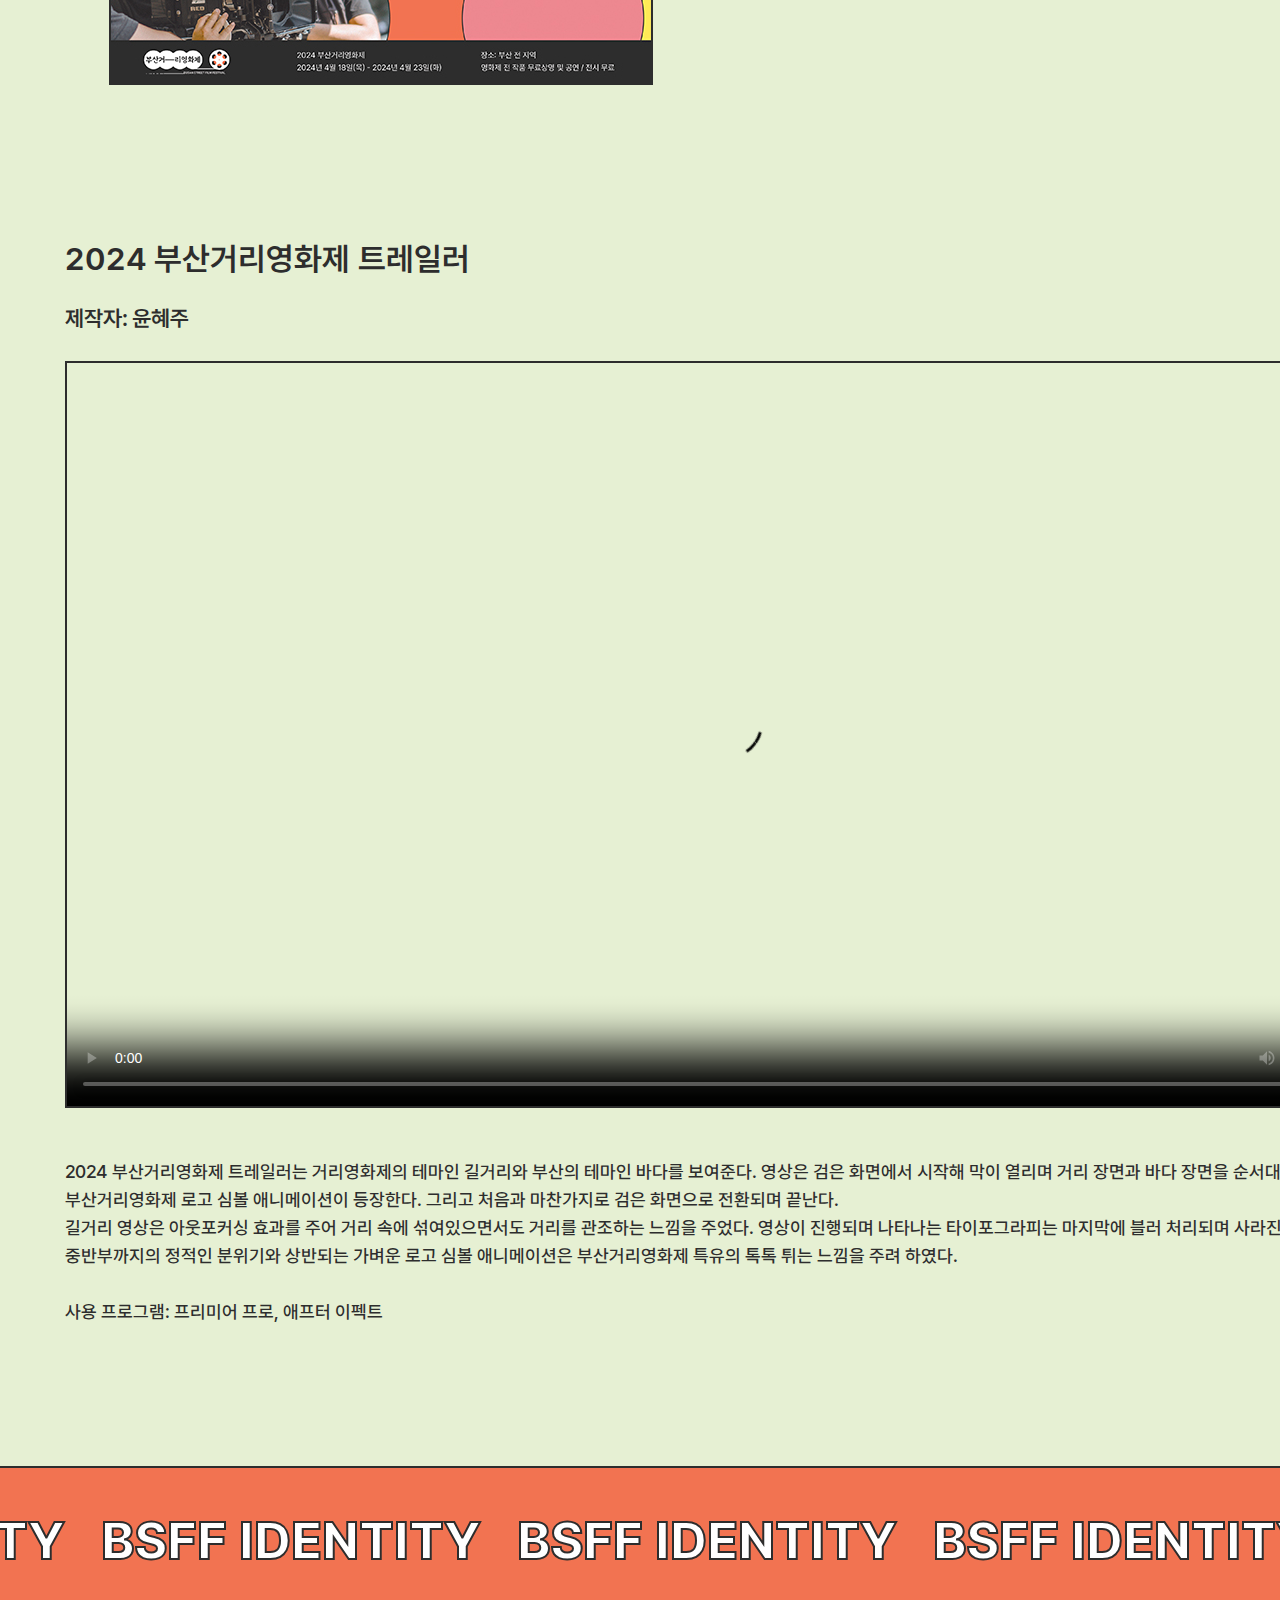
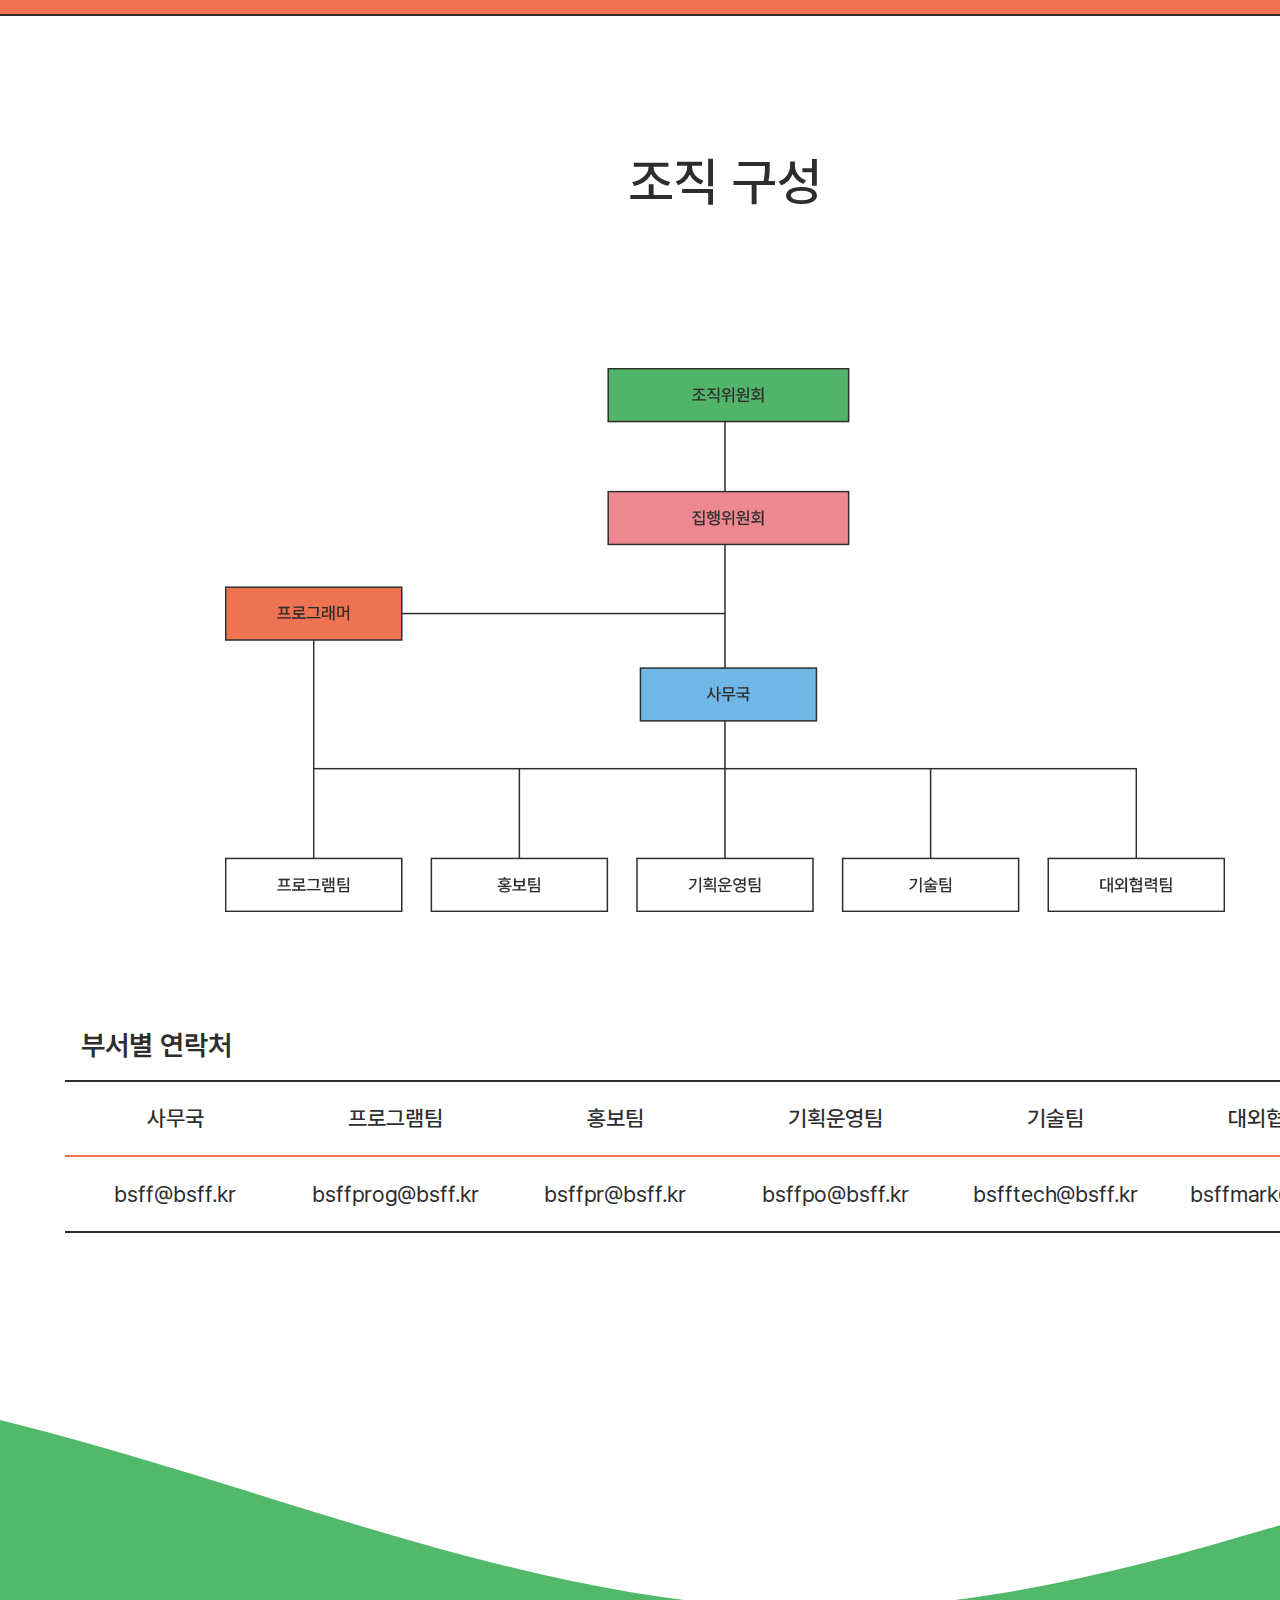
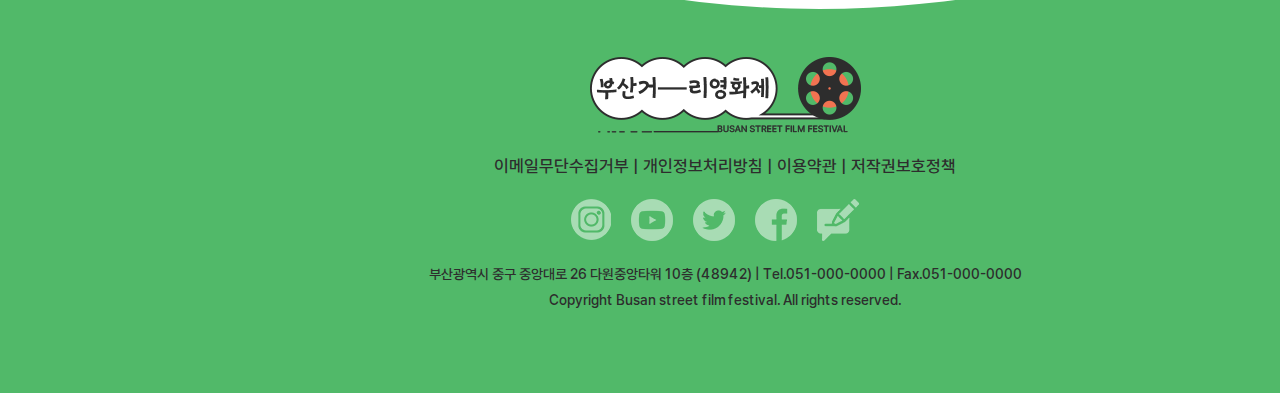
==== commit ad425833: "Add files via upload" ====
--- a/sub1.html
+++ b/sub1.html
@@ -3,7 +3,7 @@
 <head>
     <!-- meta tags -->
     <meta charset="UTF-8">
-    <meta name="viewport" content="width=1450, initial-scale=1.0">
+    <meta name="viewport" content="width=1450">
     <!-- page title -->
     <title>부산거리영화제</title>
     <link rel="shortcut icon" href="./images/common/bsff_favicon.png" type="image/x-icon">
--- a/css/sub1_style.css
+++ b/css/sub1_style.css
@@ -11,7 +11,6 @@
 
 html{
     height: 100%;
-    min-width: 1320px;
 }
 
 body {
@@ -24,6 +23,7 @@
     scroll-behavior: smooth;
     display: flex;
     flex-direction: column;
+    min-width: 1450px;
     min-height: 100vh;
 }
 
@@ -1097,6 +1097,10 @@
     padding: 50px 0 0;
 }
 
+#pt video{
+    border: #2d2d2d solid 2px;
+}
+
 
 /* oc */
 #oc{
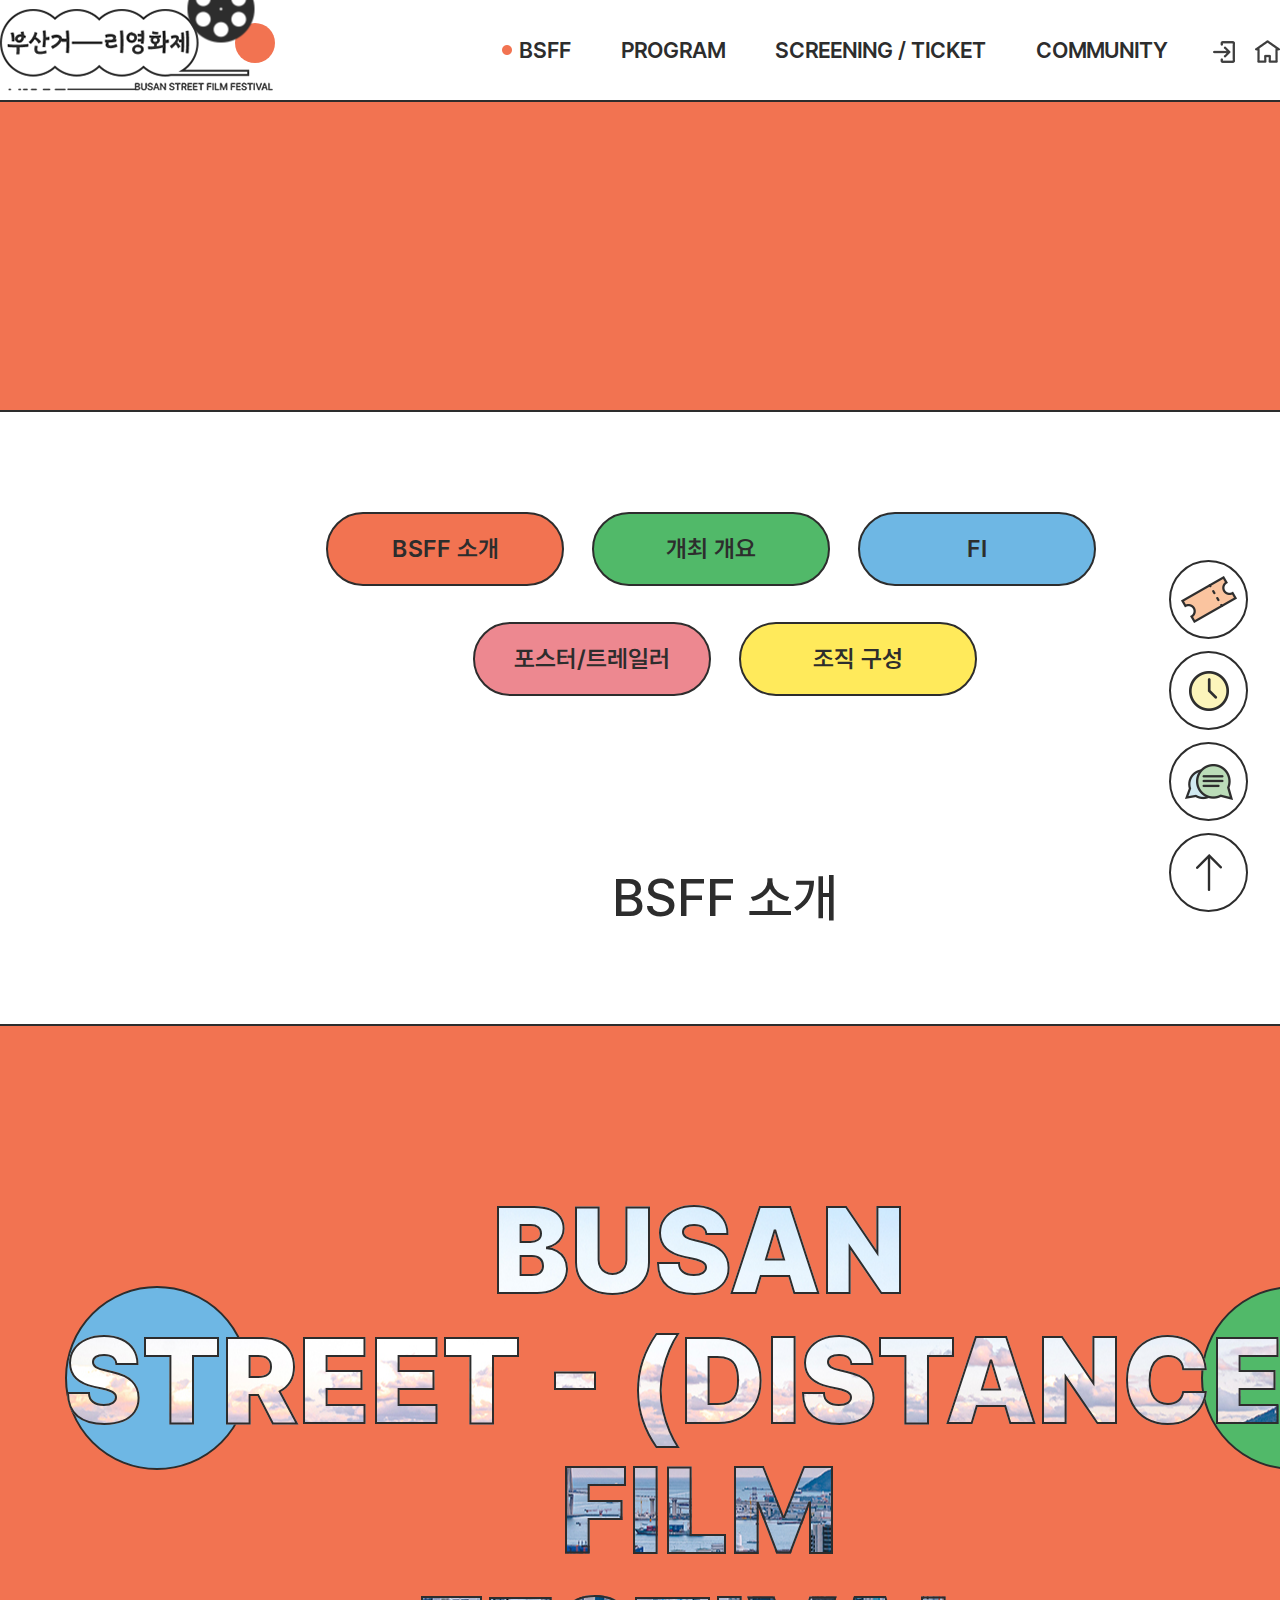
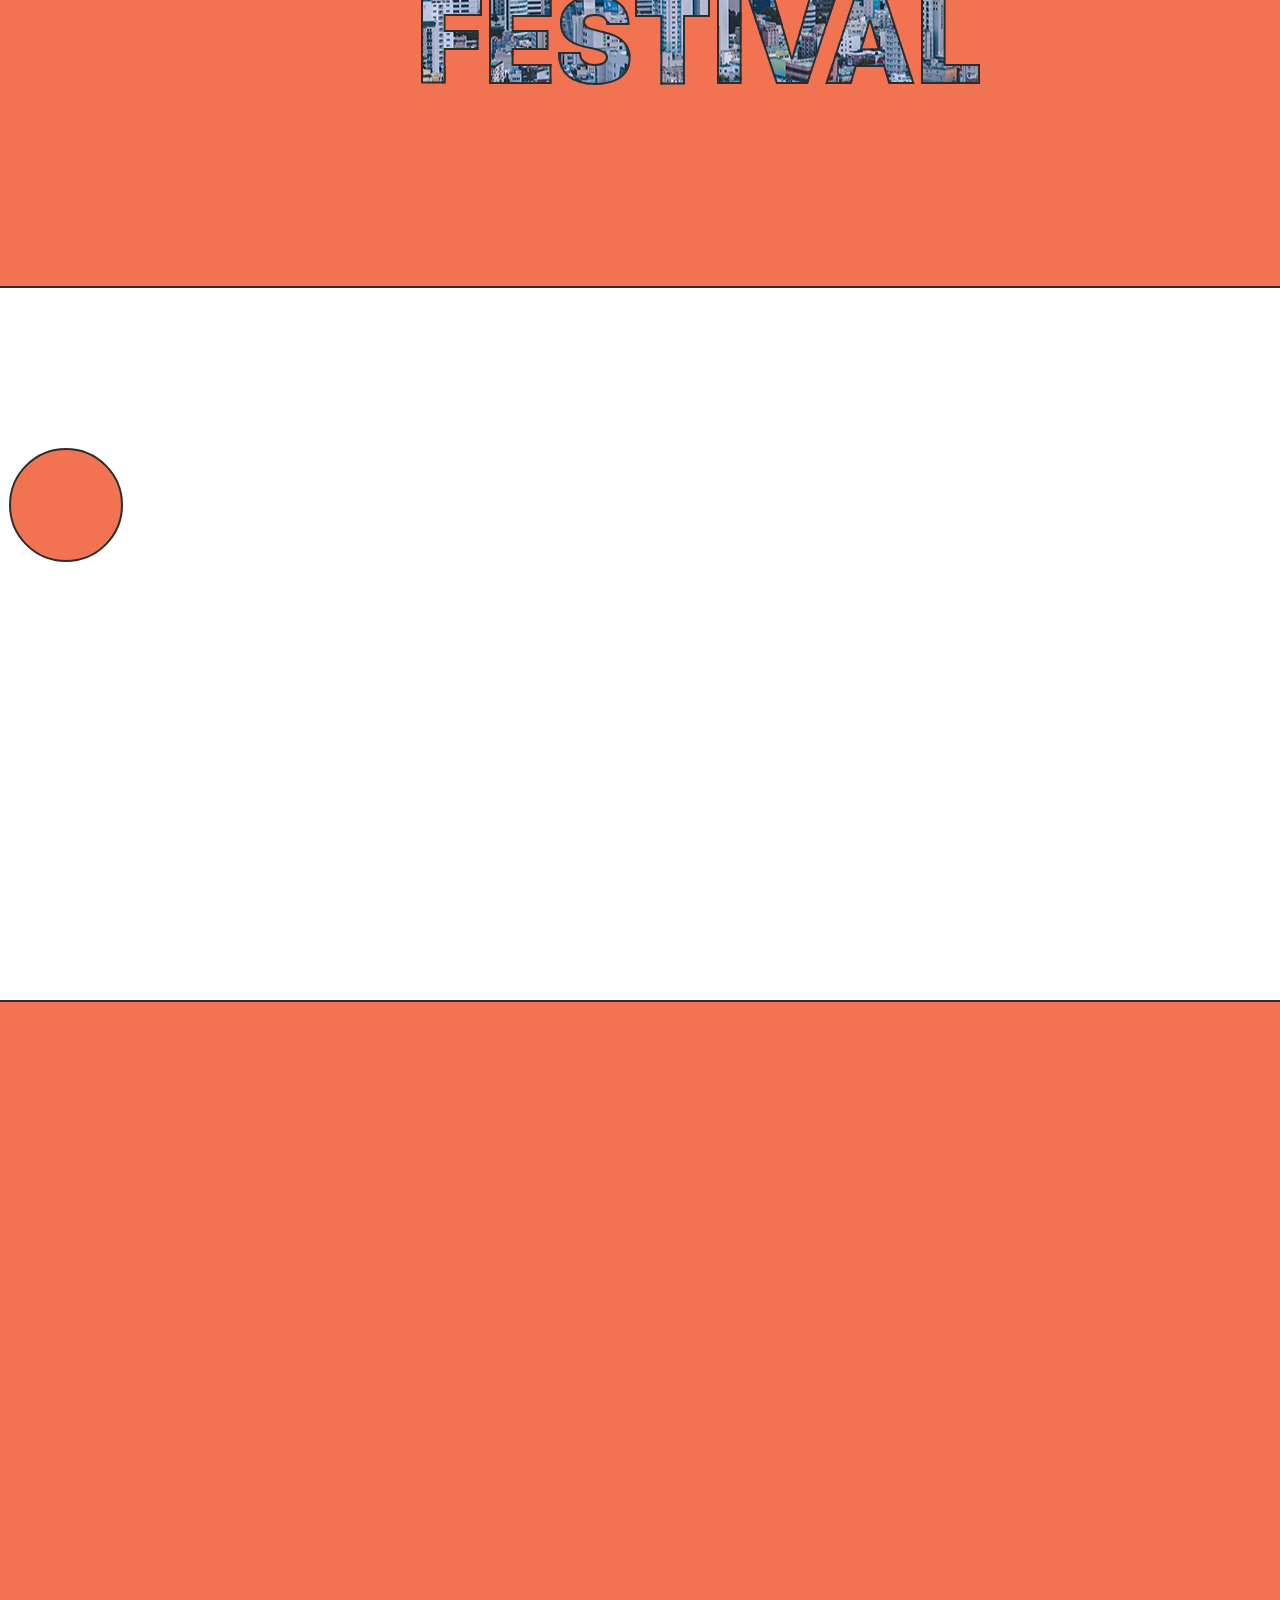
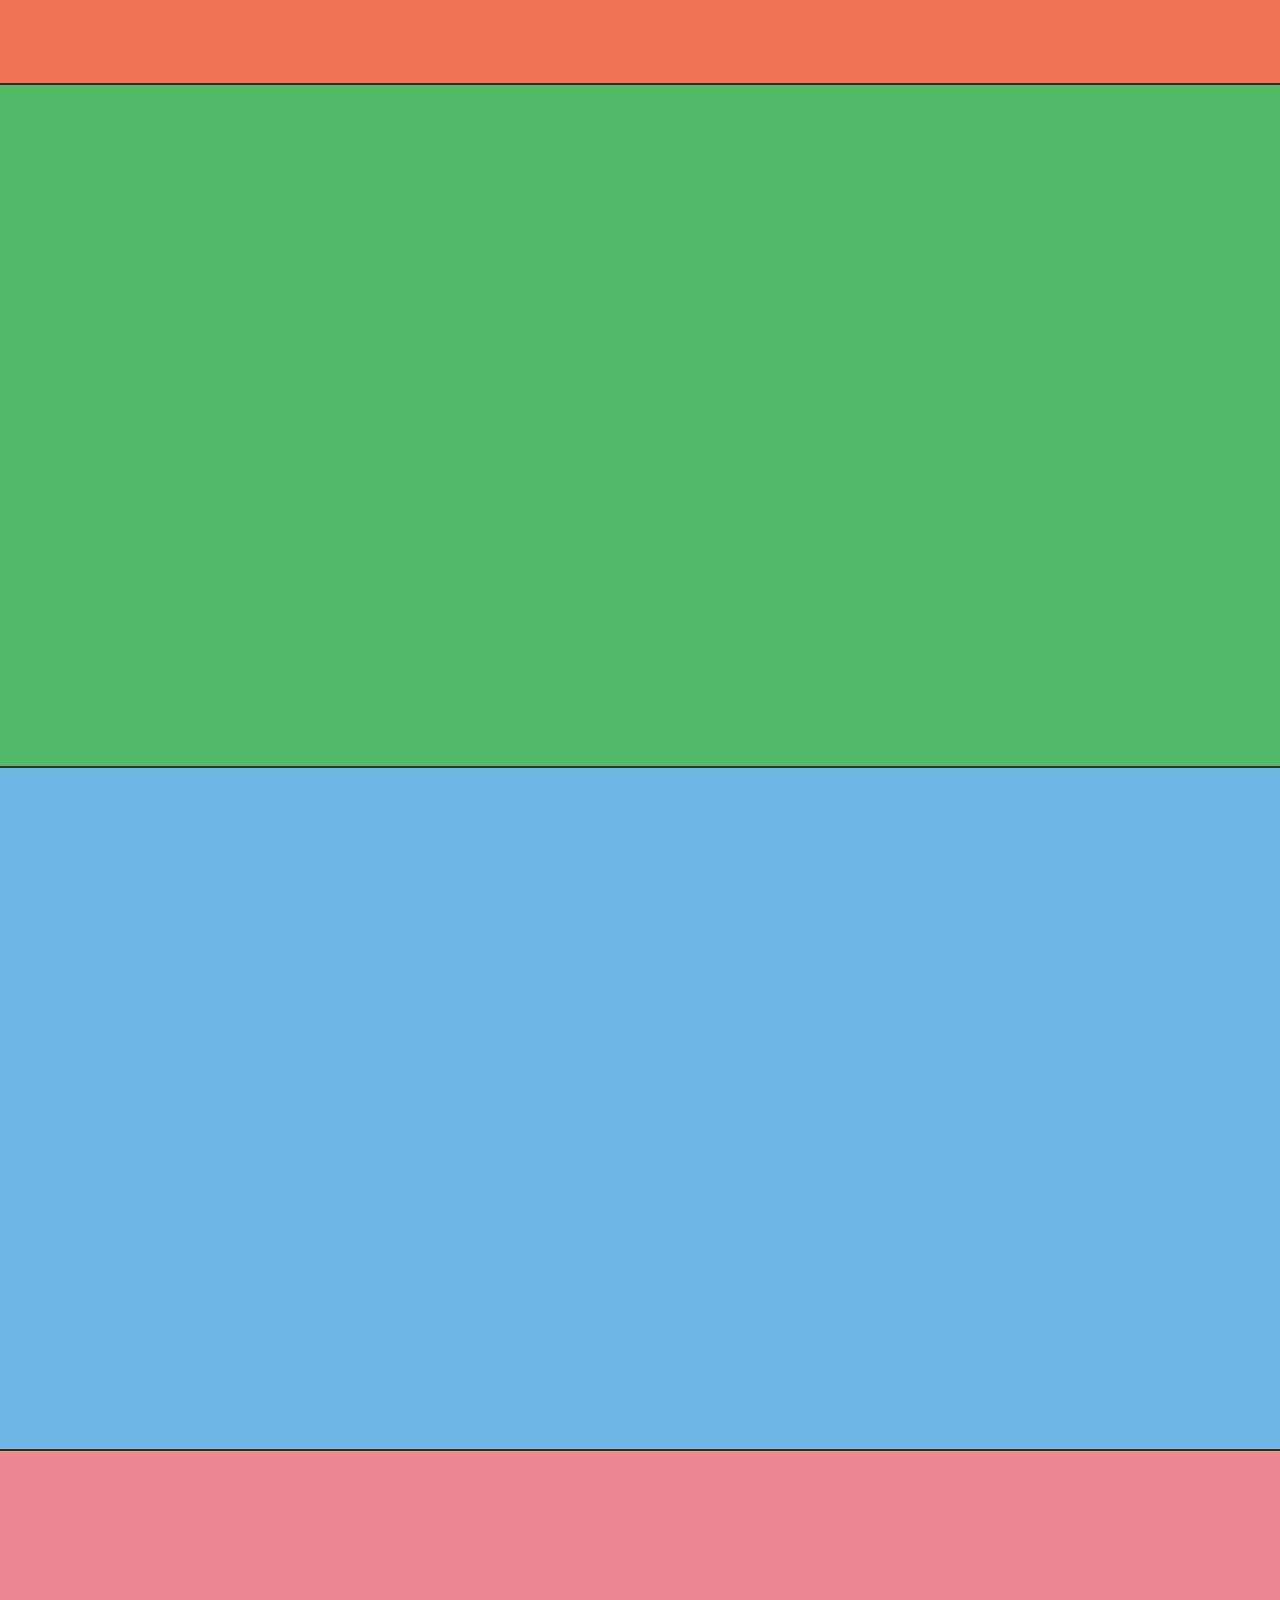
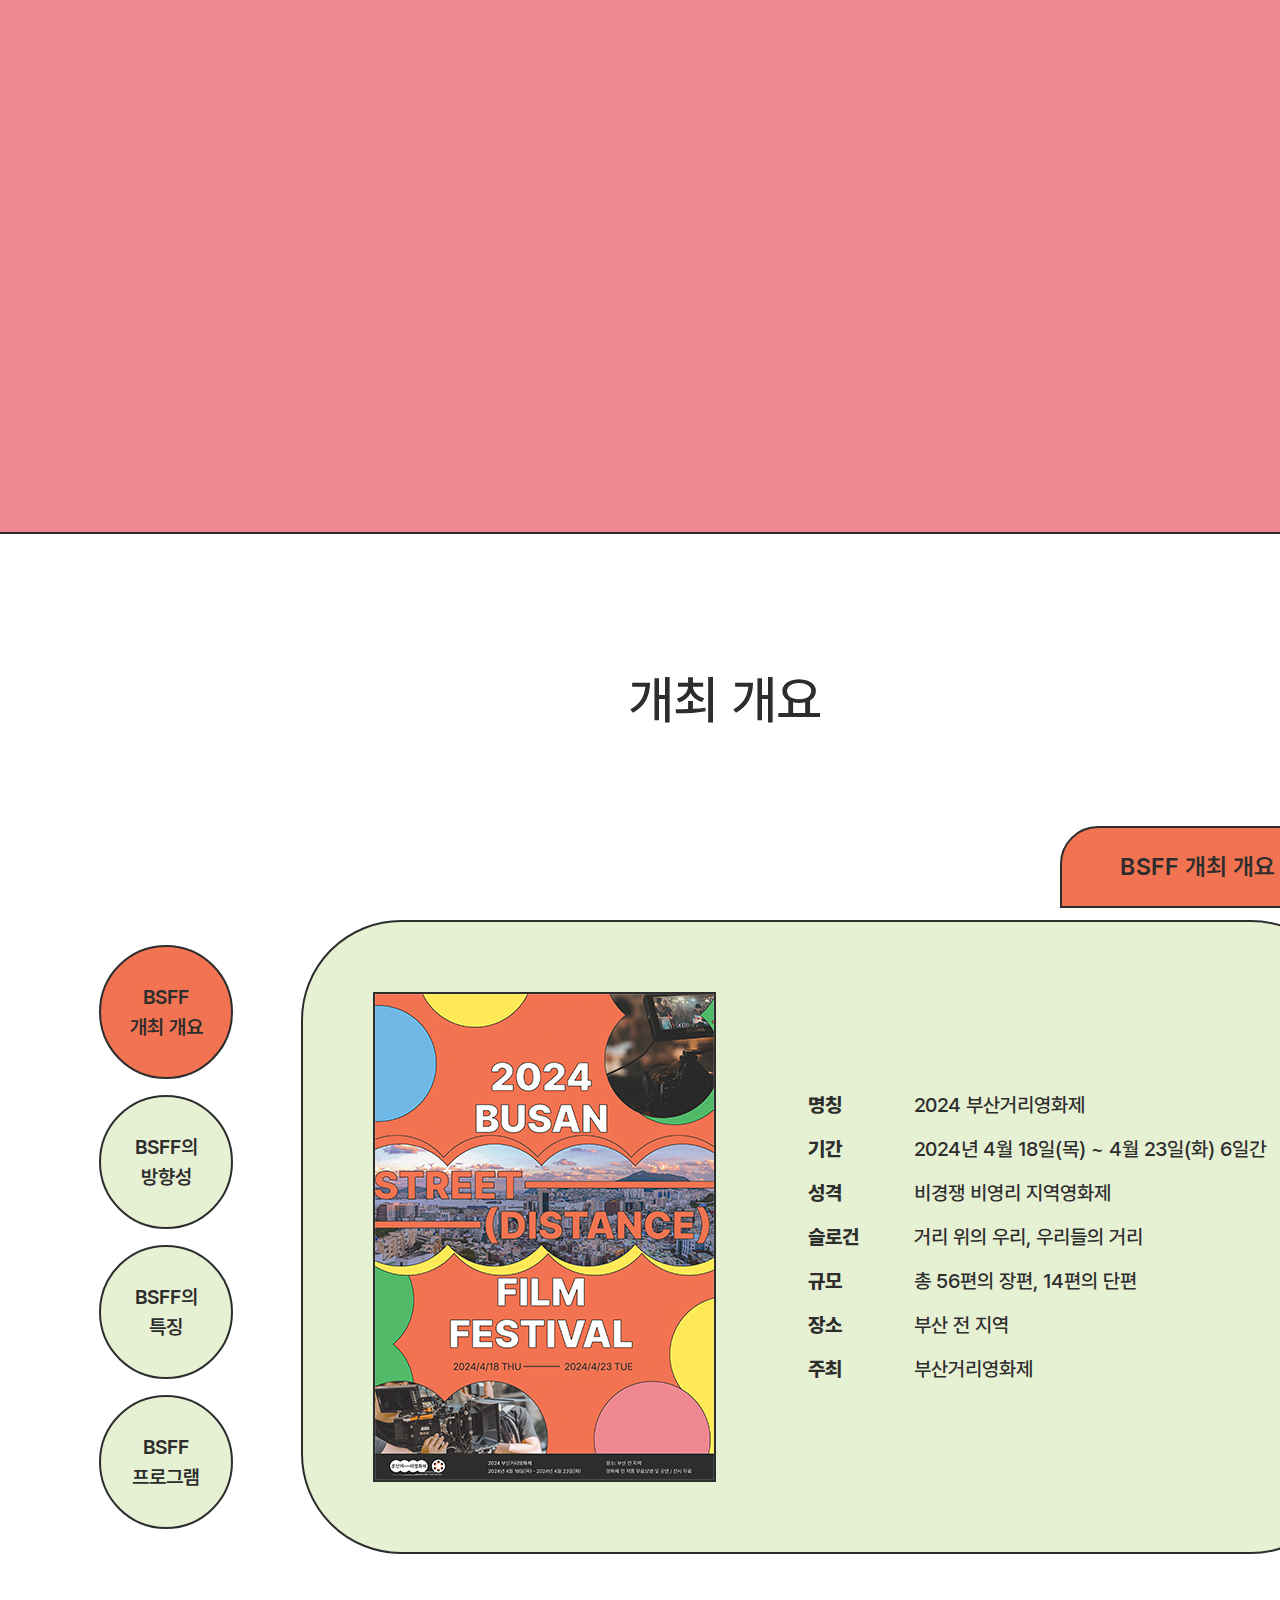
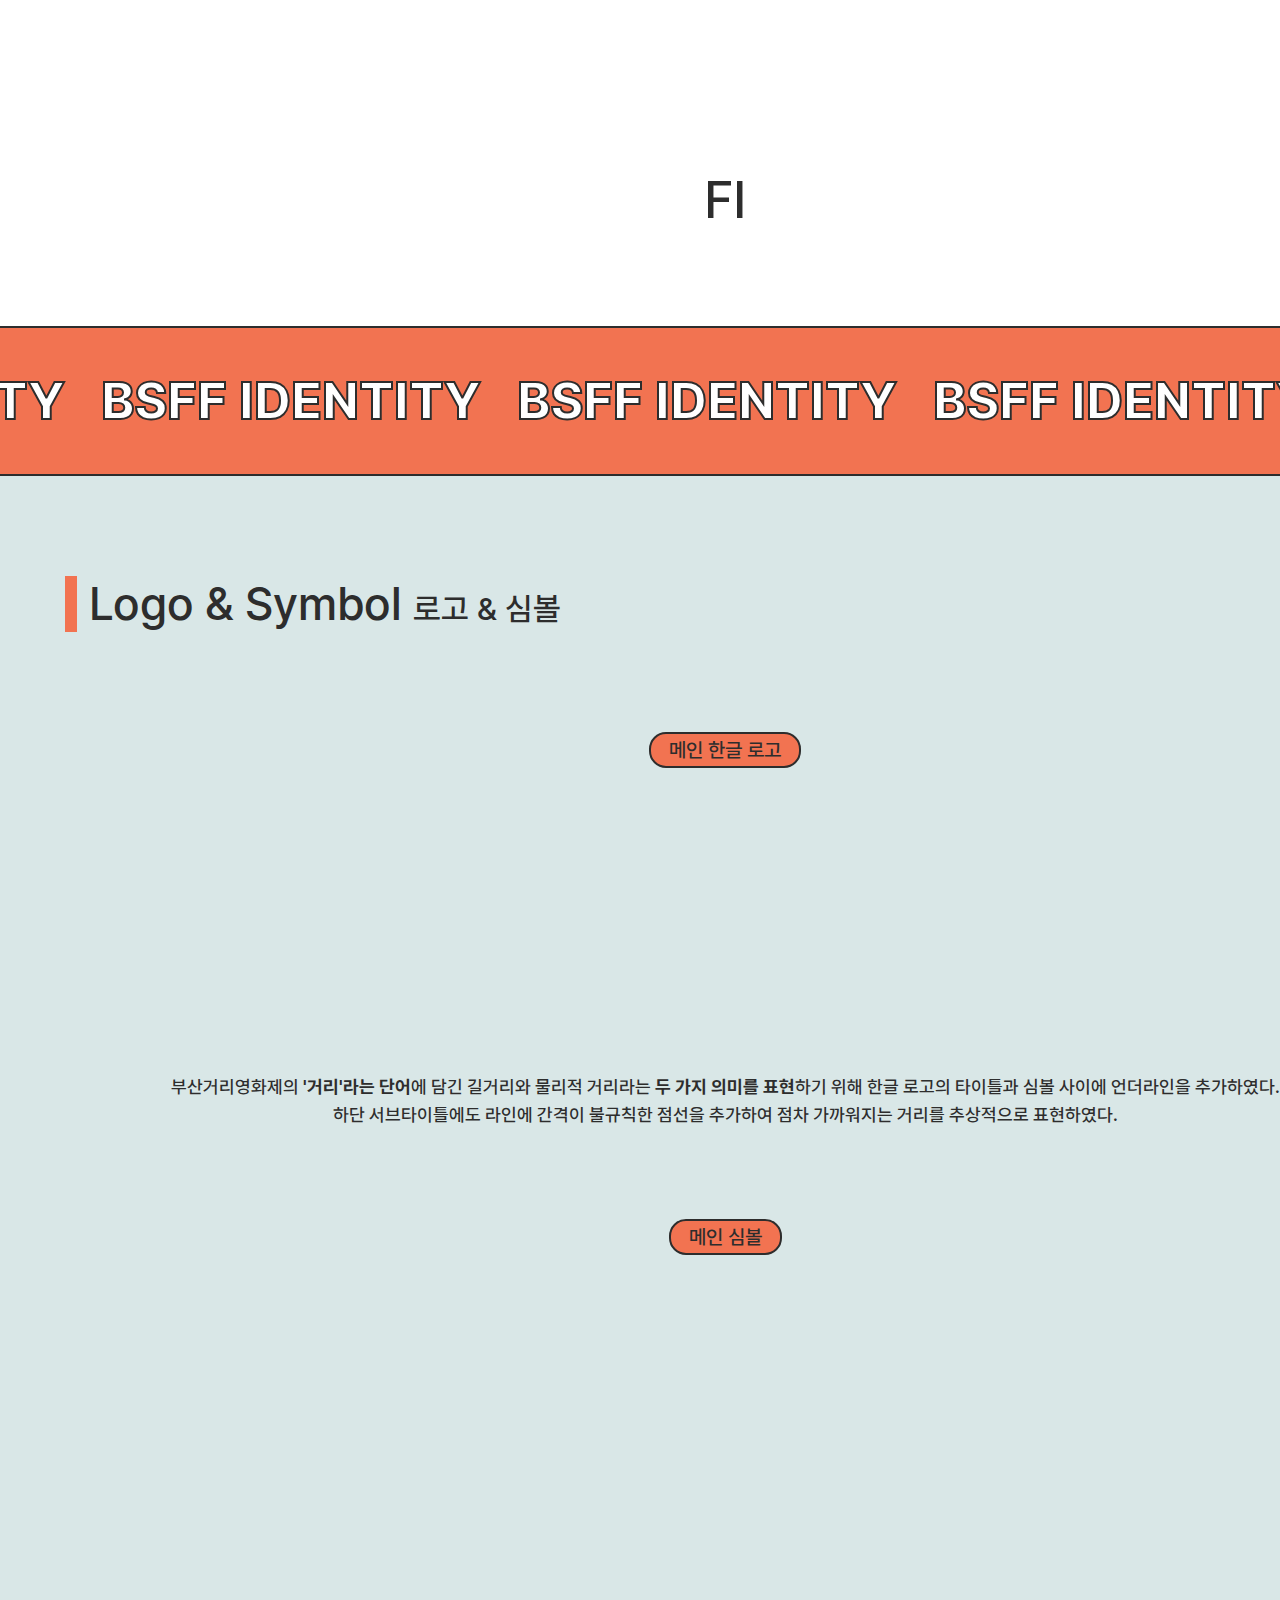
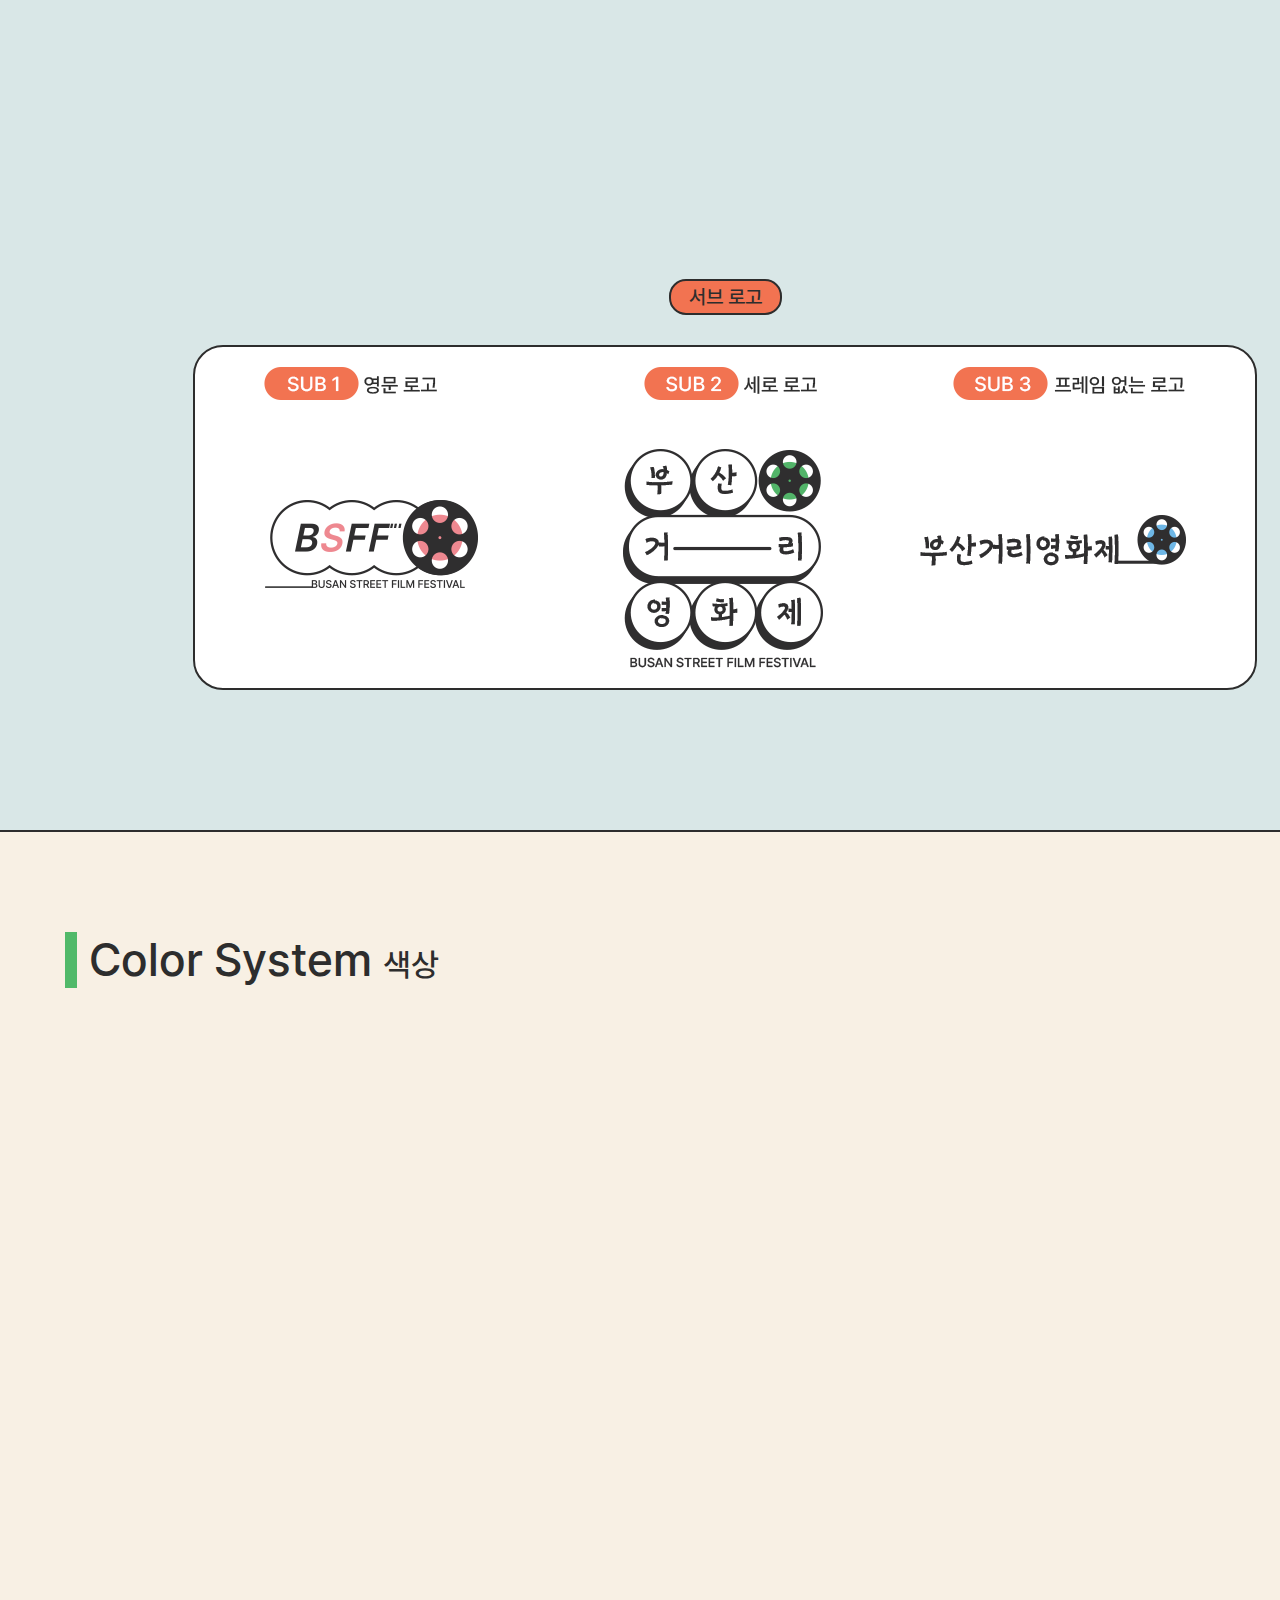
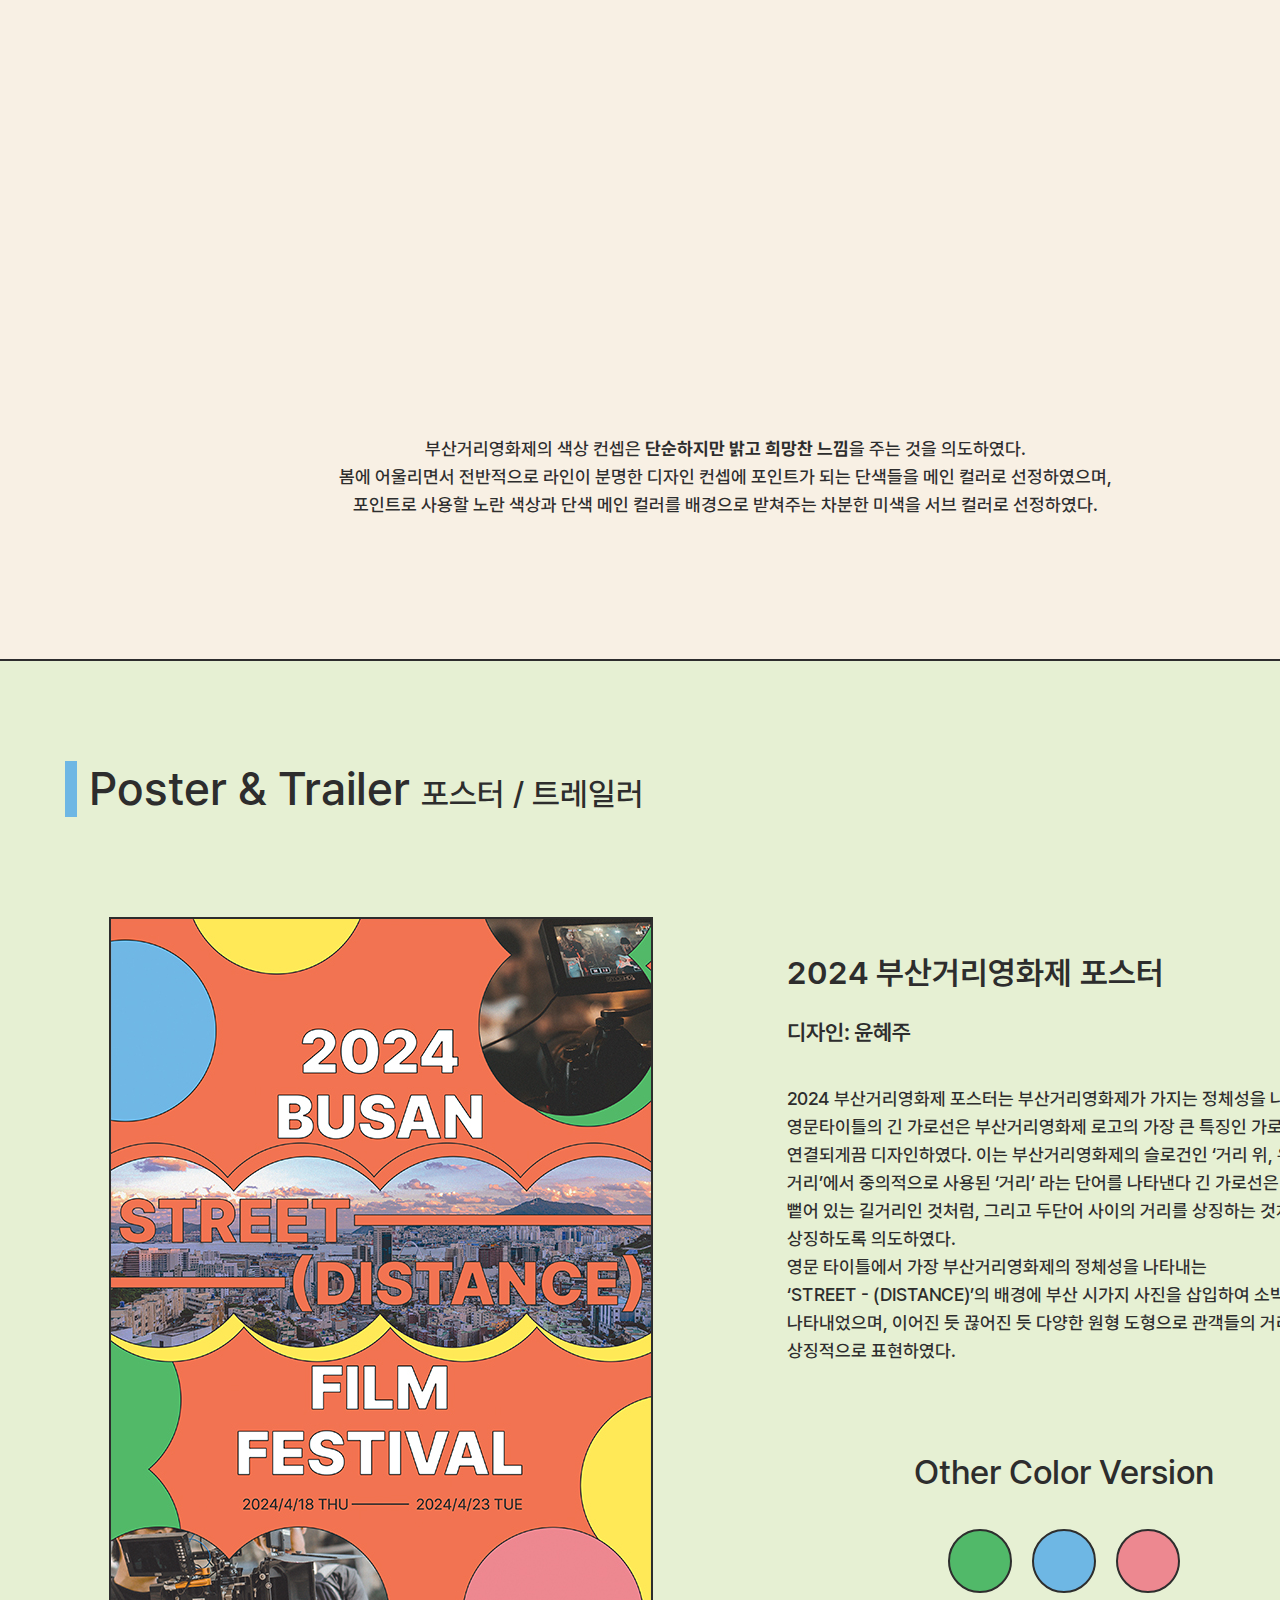
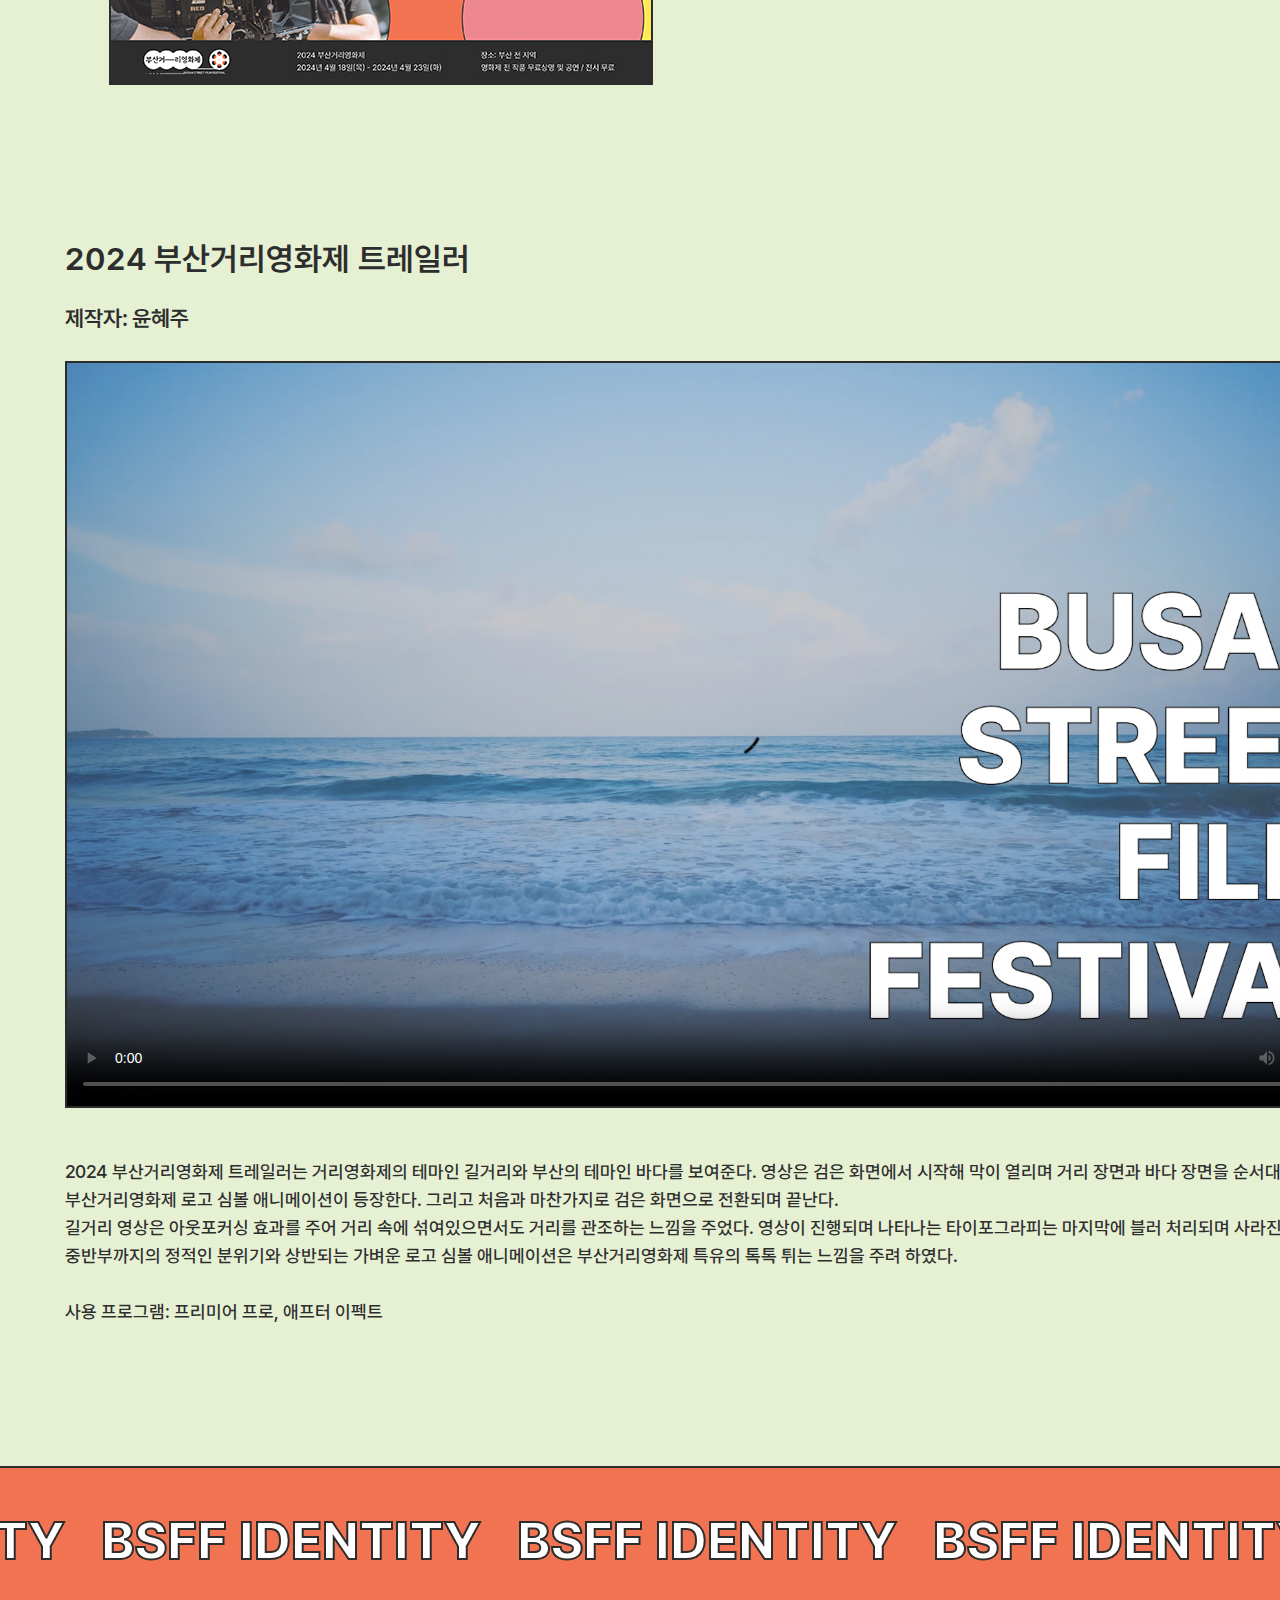
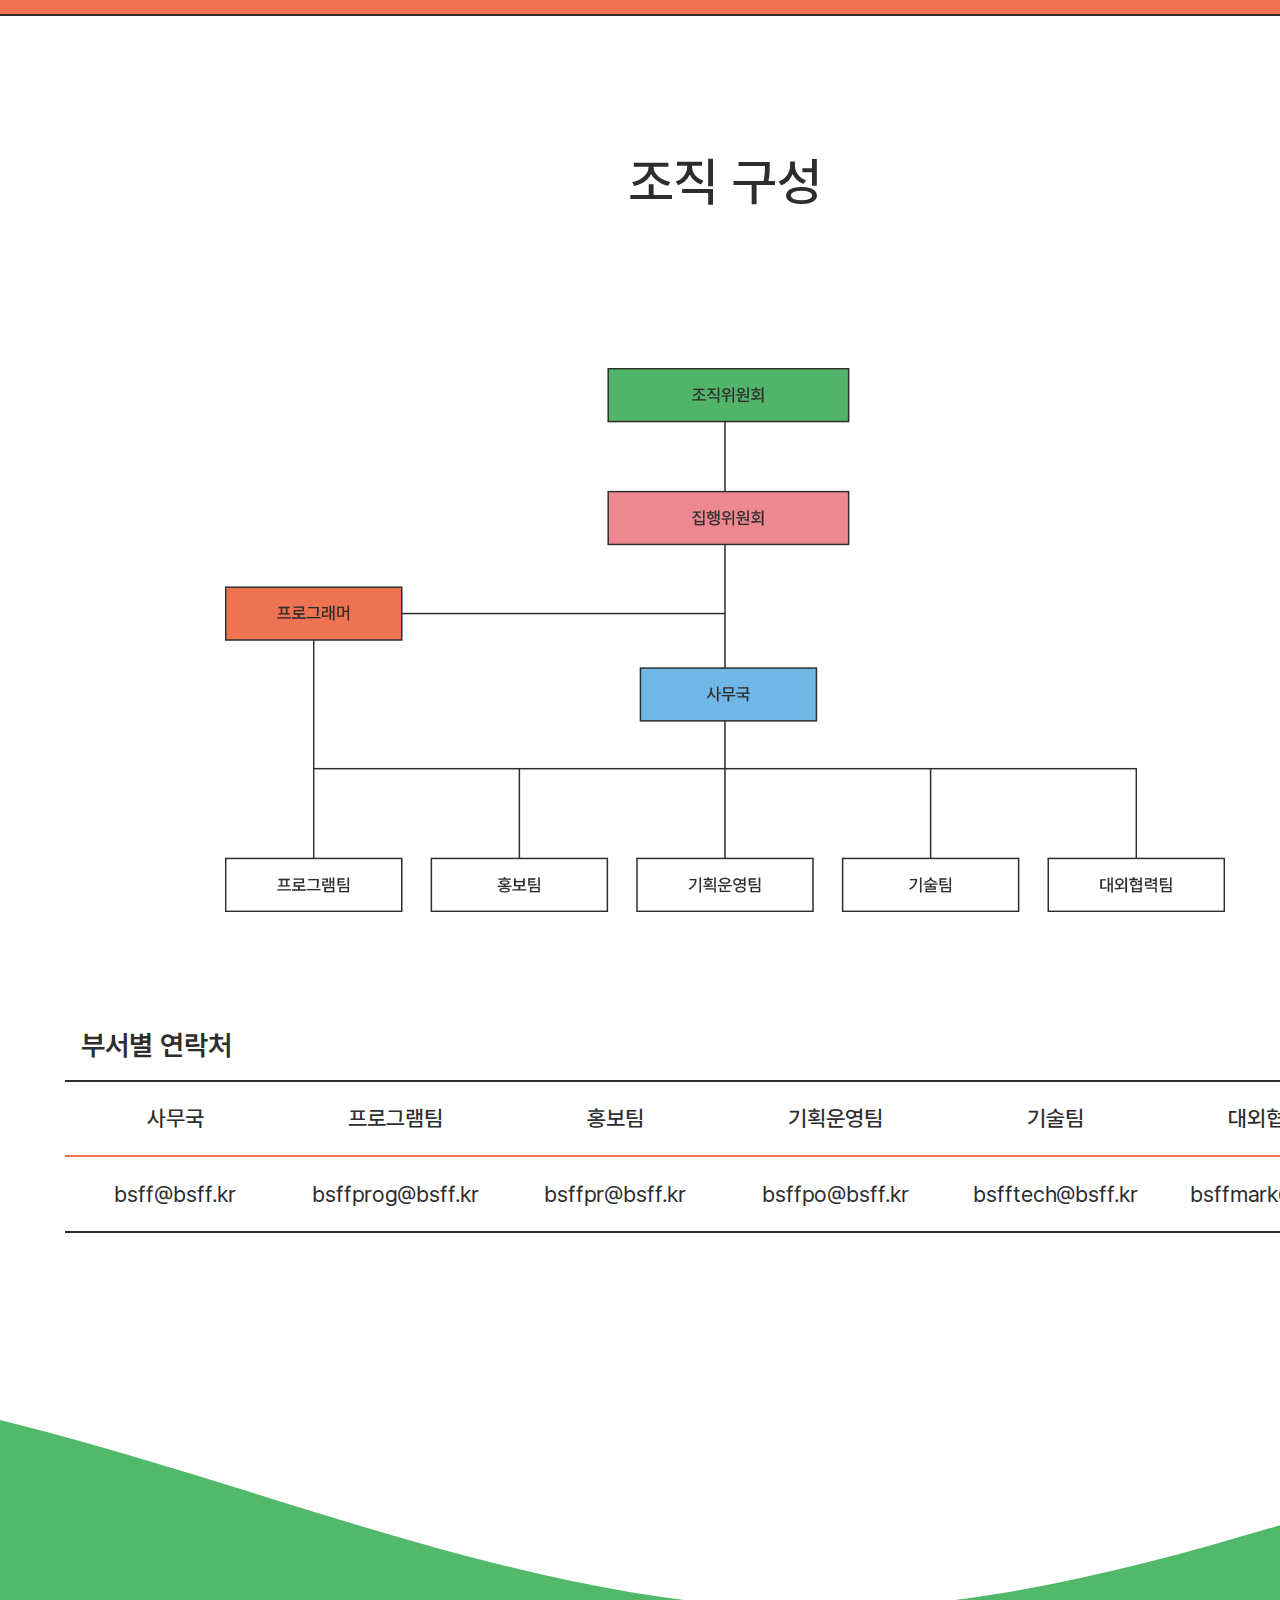
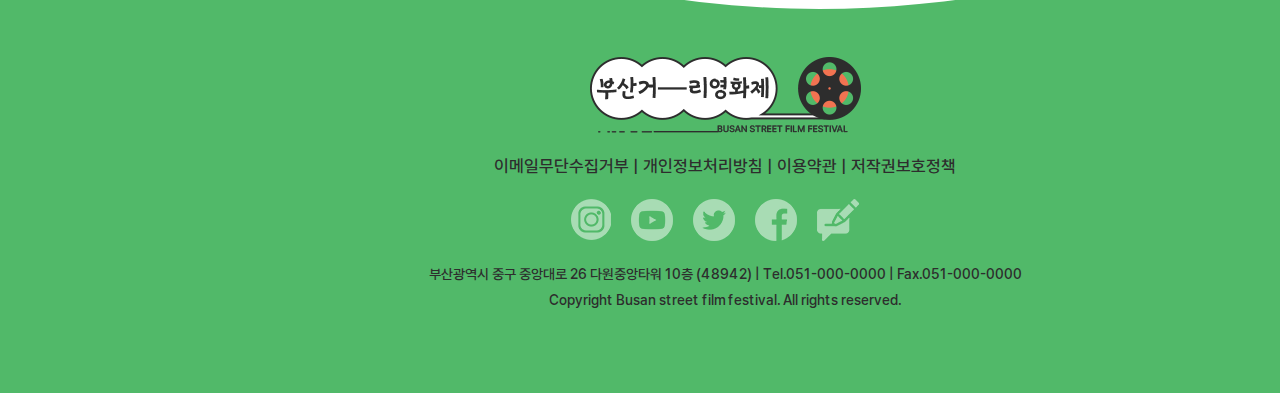
==== commit 2e4db2f8: "Add files via upload" ====
--- a/sub1.html
+++ b/sub1.html
@@ -486,8 +486,8 @@
                     <h2 class="fi_title logo_title">Logo & Symbol <span>로고 & 심볼</span></h2>
                     <p class="fi_subtitle">메인 한글 로고</p>
 
-                    <div class="fi_box">
-                    <img src="./images/sub1_about/fi_logo.png" alt="메인로고">    
+                    <div class="fi_box" data-aos="fade-down" data-aos-duration="500" data-aos-delay="0">
+                        <img src="./images/sub1_about/fi_logo.png" alt="메인로고" >    
                     </div><!-- fi_box -->
 
                     <p class="fi_text">
@@ -496,11 +496,11 @@
                     </p>
 
                     <p class="fi_subtitle">메인 심볼</p>
-                    <div class="fi_box">
+                    <div class="fi_box" data-aos="fade-down" data-aos-duration="500" data-aos-delay="0">
                         <img src="./images/sub1_about/fi_symbol.png" alt="심볼">    
                     </div><!-- fi_box -->
                         
-                    <p class="fi_text">
+                    <p class="fi_text" data-aos="fade-down" data-aos-duration="500" data-aos-delay="200">
                         부산거리영화제의 심볼은 영사기의 필름롤로, 웹에서 사용할 심볼은 <span>필름롤과 영사기 아이콘을 분리</span>하여 <br>
                         영사기 아이콘이 <span>개별적으로 돌아가는 애니메이션</span>이 적용되게 하였으며 <br>
                         홈페이지의 서브메뉴에 마우스를 올리면 각각의 <span>메뉴 색상별로 색상이 변화</span>하게끔 디자인하였다. 
@@ -519,8 +519,8 @@
             <div class="fi_inner fi_color">
                 <div class="fi_innerbox fi_color_inner">
                     <h2 class="fi_title color_title">Color System <span>색상</span></h2>
-                    <img src="./images/sub1_about/fi_main_colors.png" alt="메인 색상">
-                    <img src="./images/sub1_about/fi_sub_colors.png" alt="서브 색상">
+                    <img src="./images/sub1_about/fi_main_colors.png" alt="메인 색상" data-aos="fade-down" data-aos-duration="500" data-aos-delay="0">
+                    <img src="./images/sub1_about/fi_sub_colors.png" alt="서브 색상" data-aos="fade-down" data-aos-duration="500" data-aos-delay="100"> 
                     
                     <p class="fi_text">
                         부산거리영화제의 색상 컨셉은 <span>단순하지만 밝고 희망찬 느낌</span>을 주는 것을 의도하였다. <br>
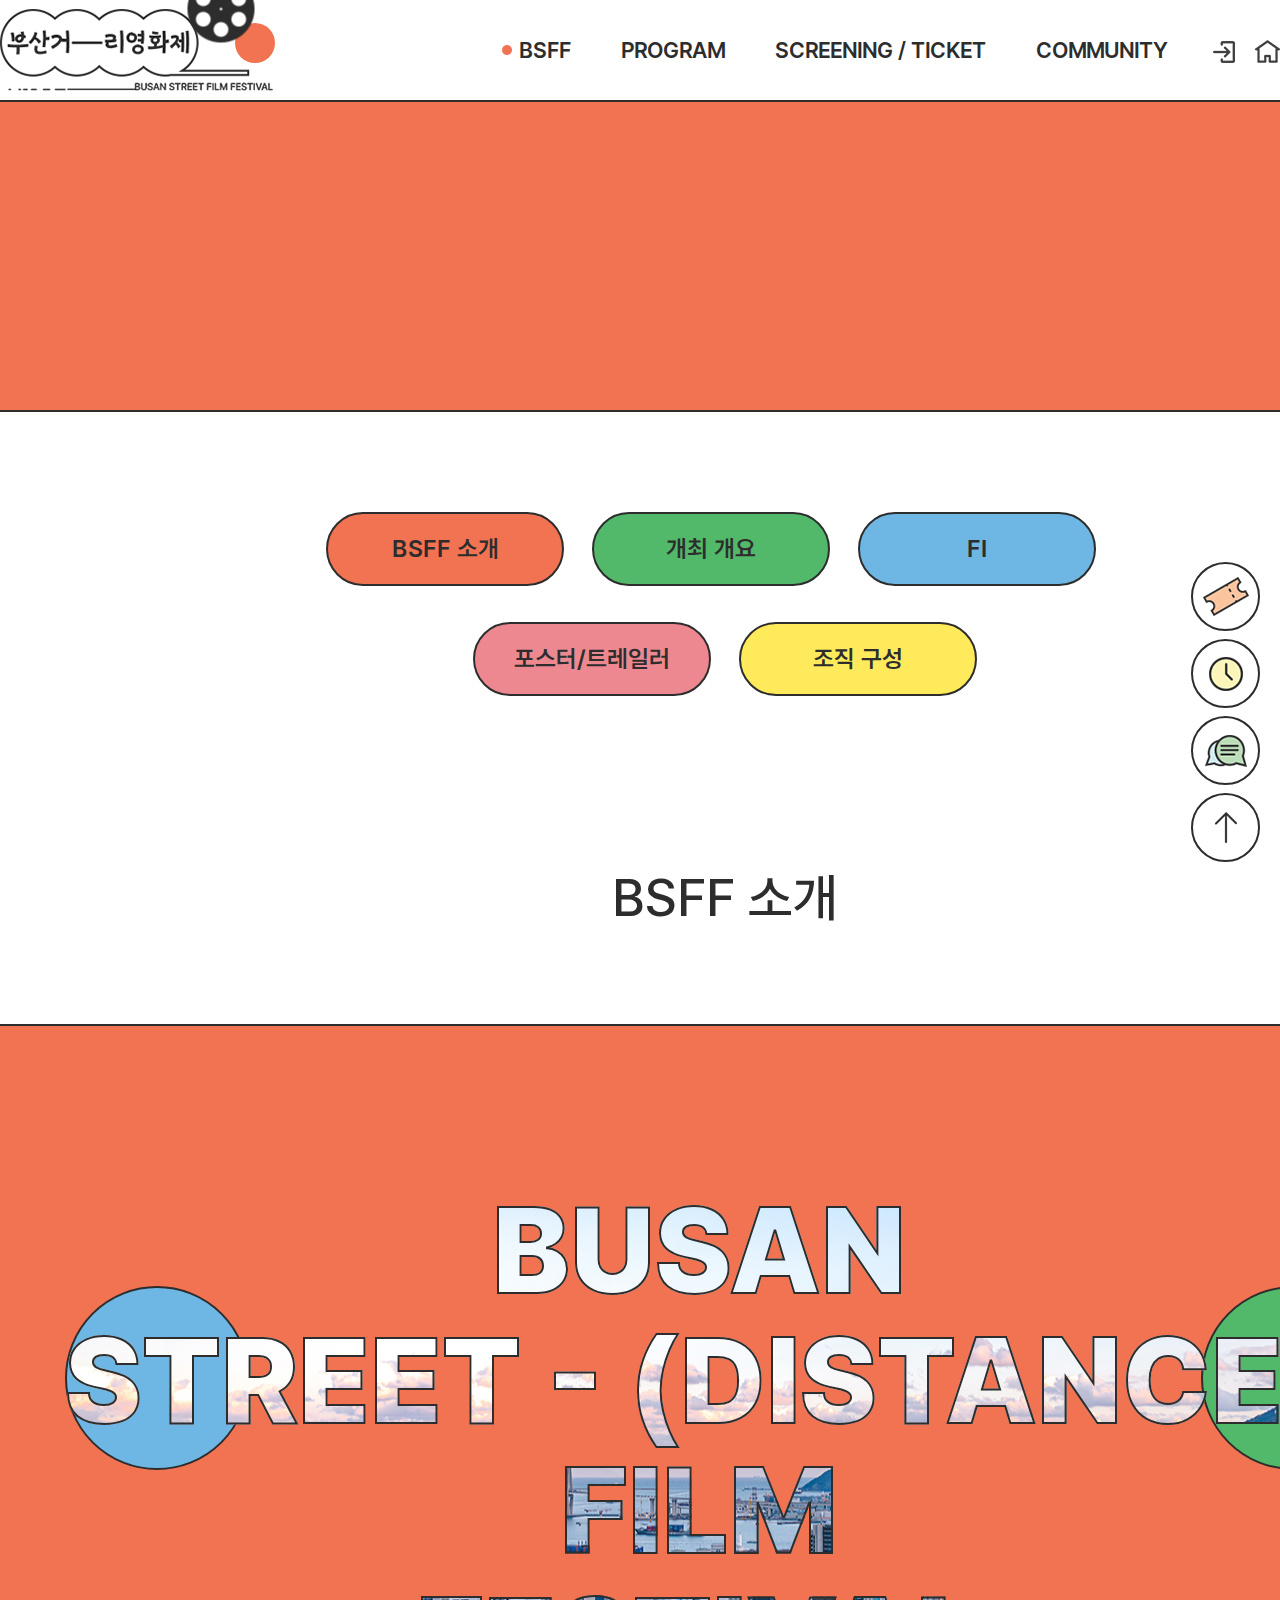
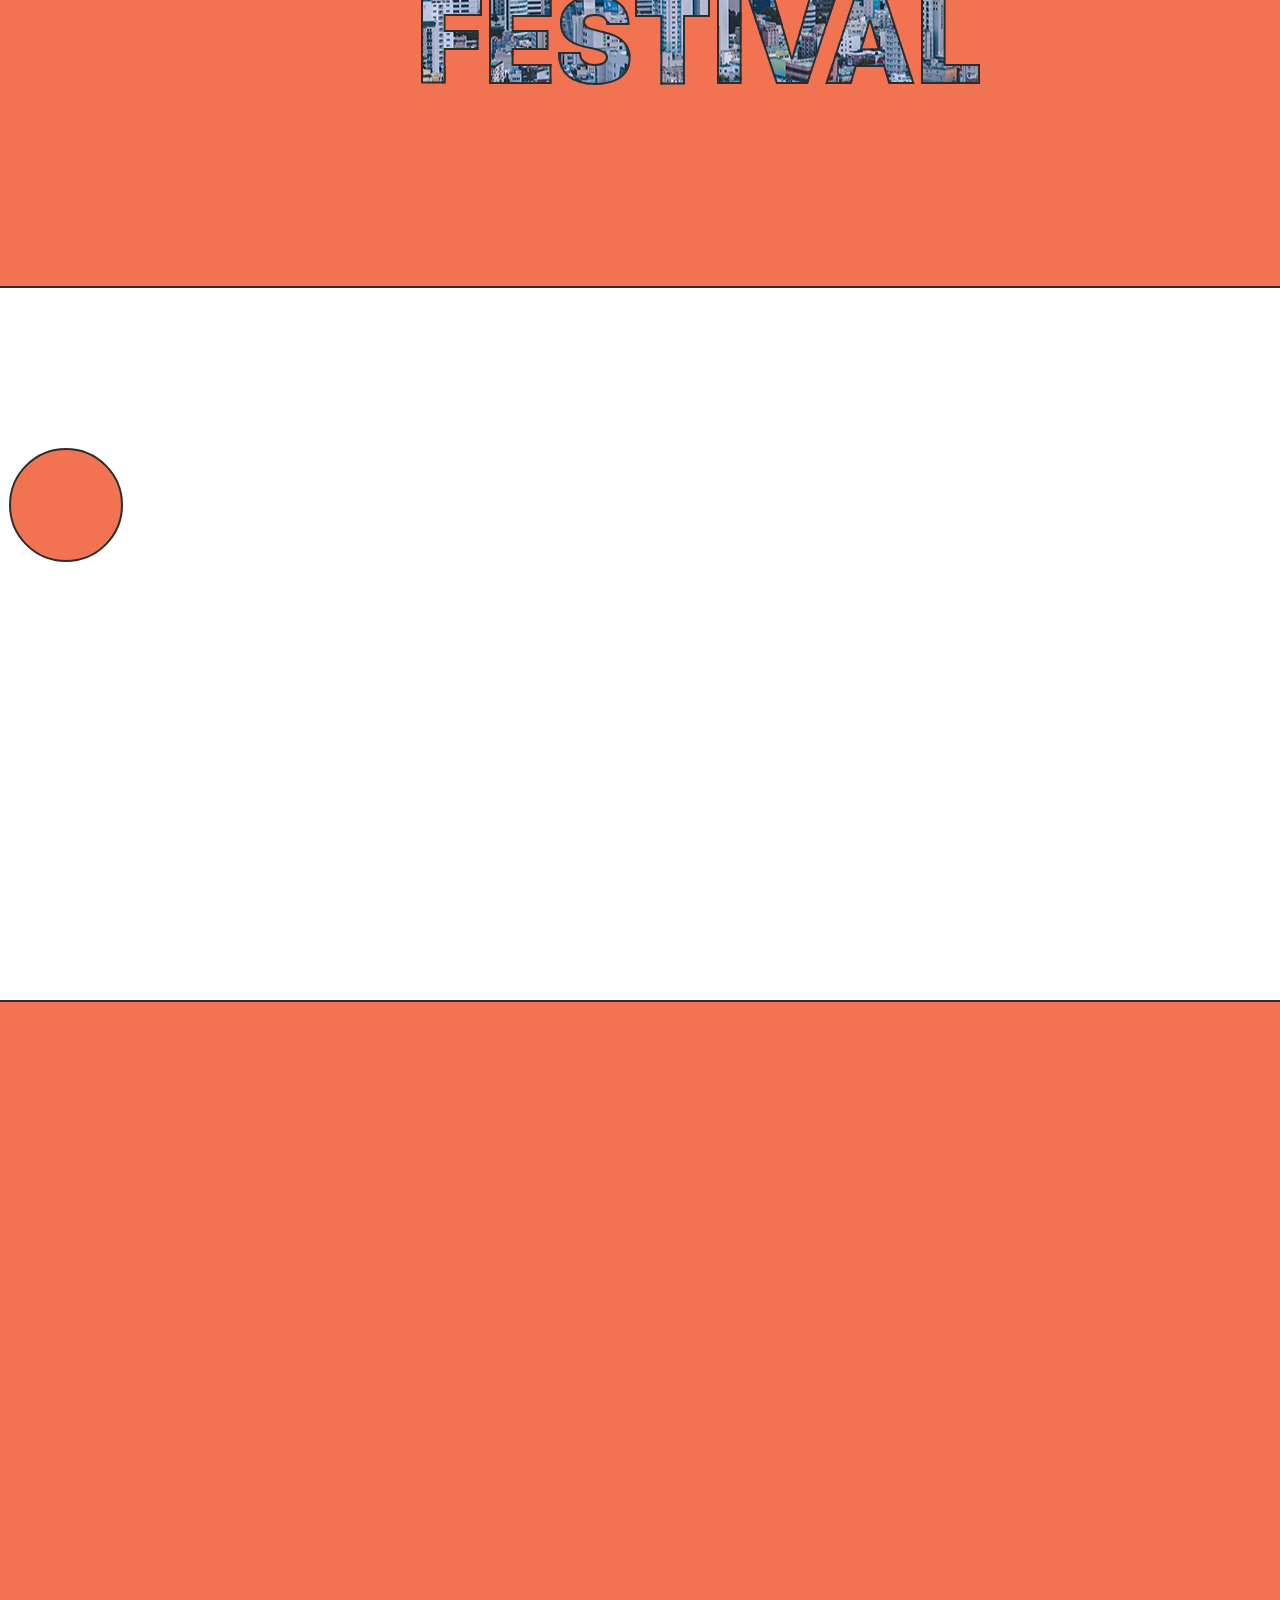
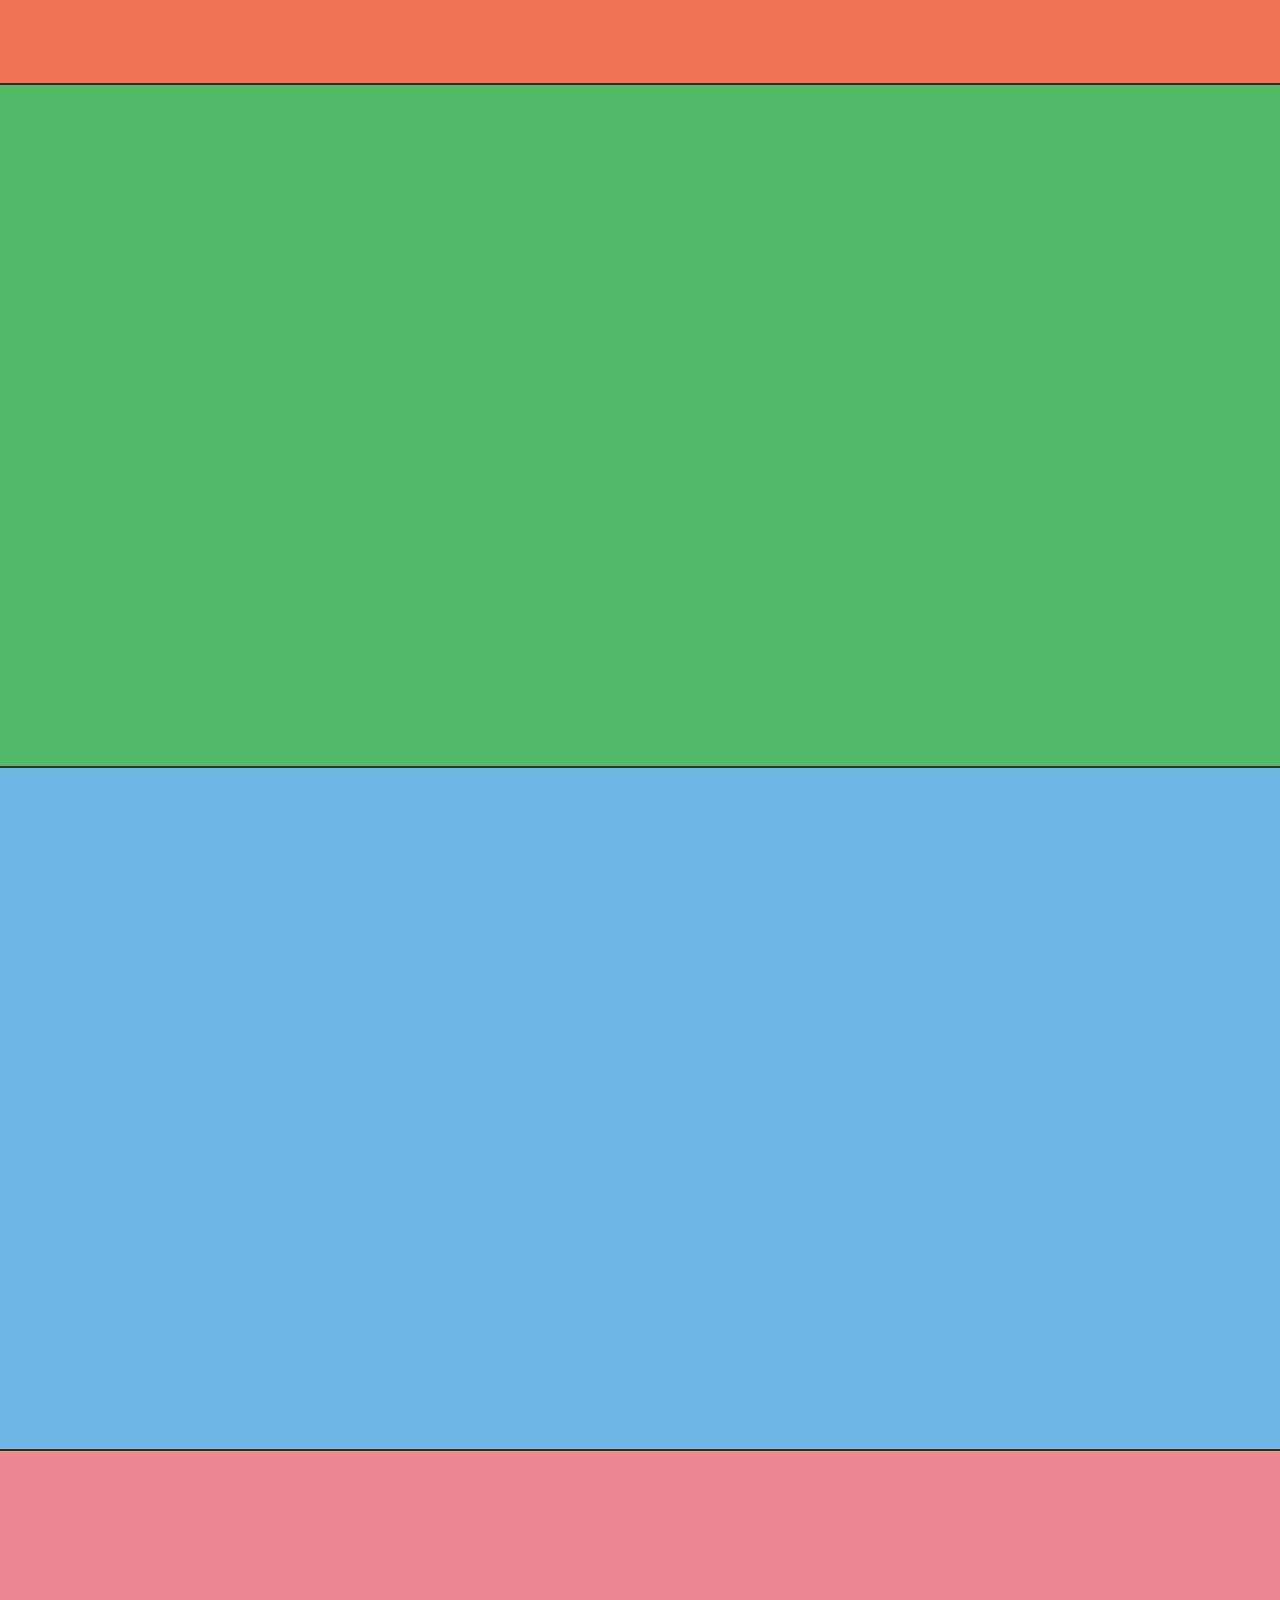
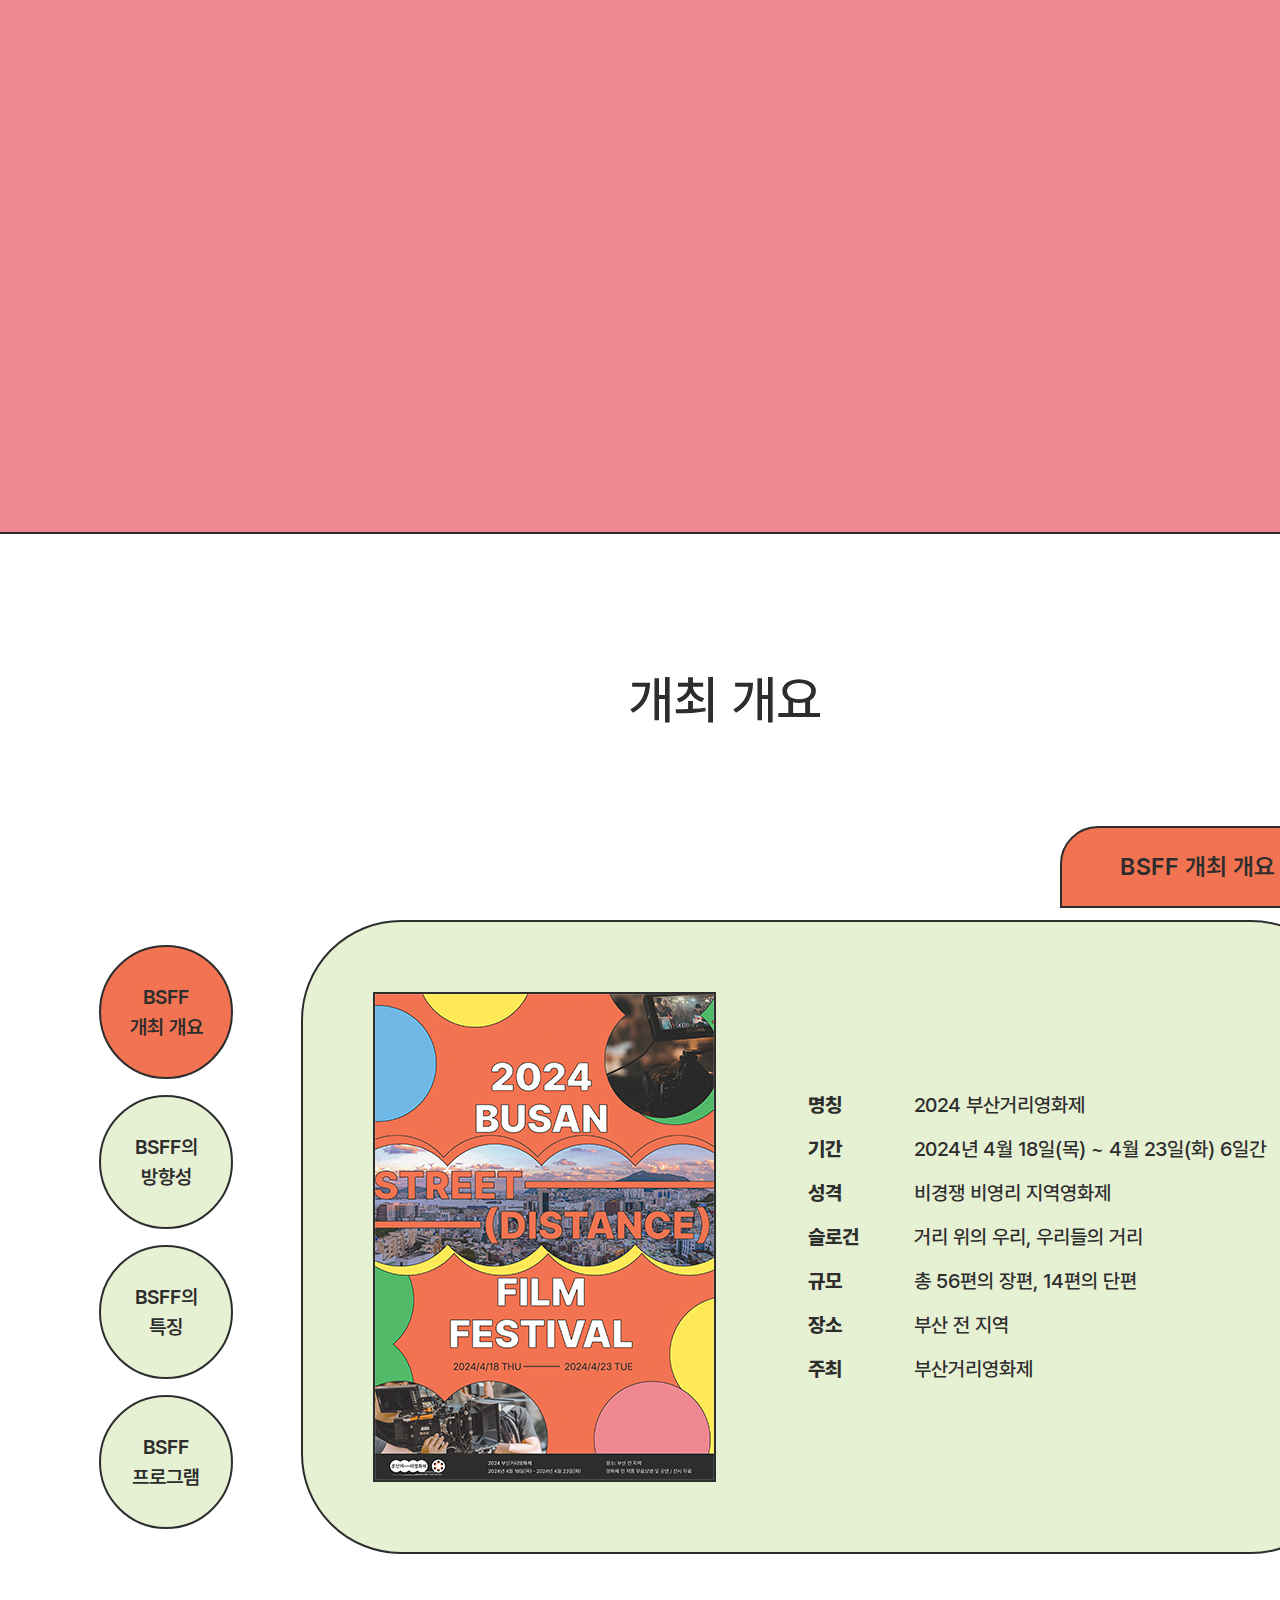
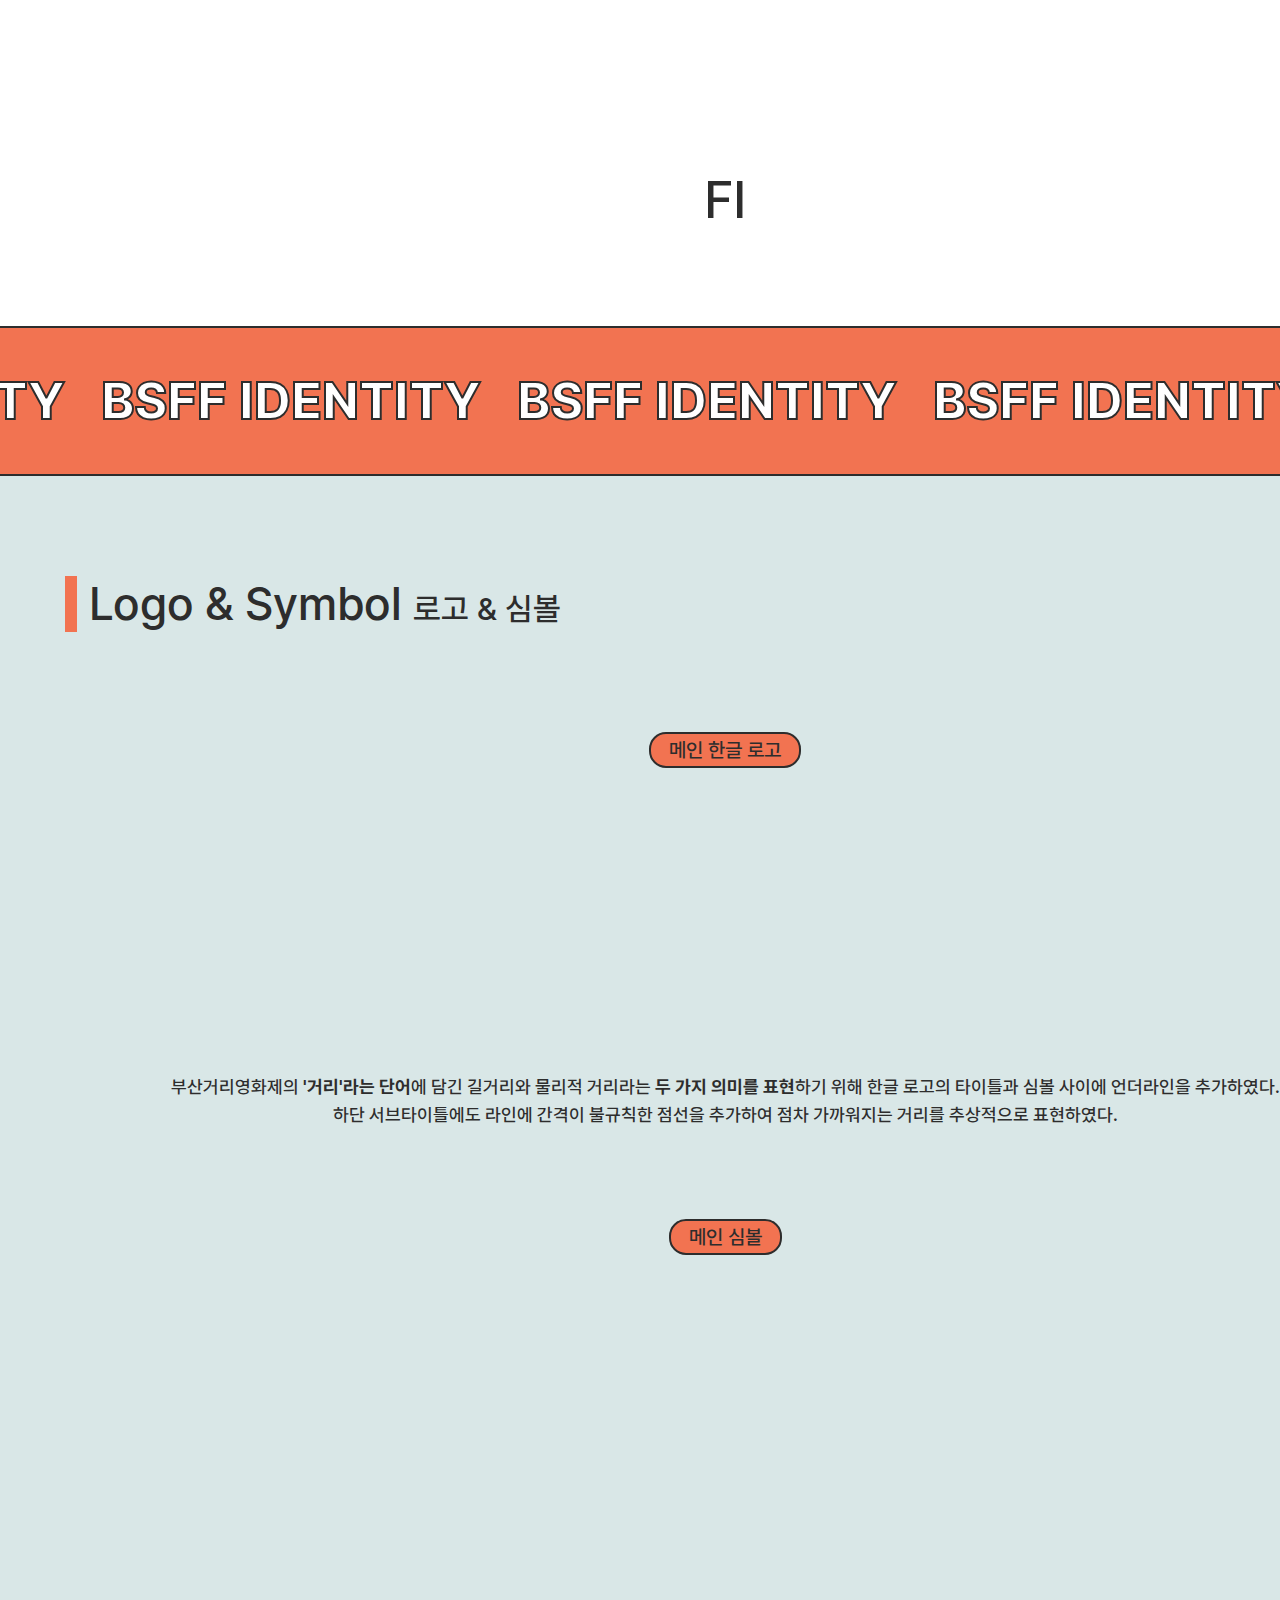
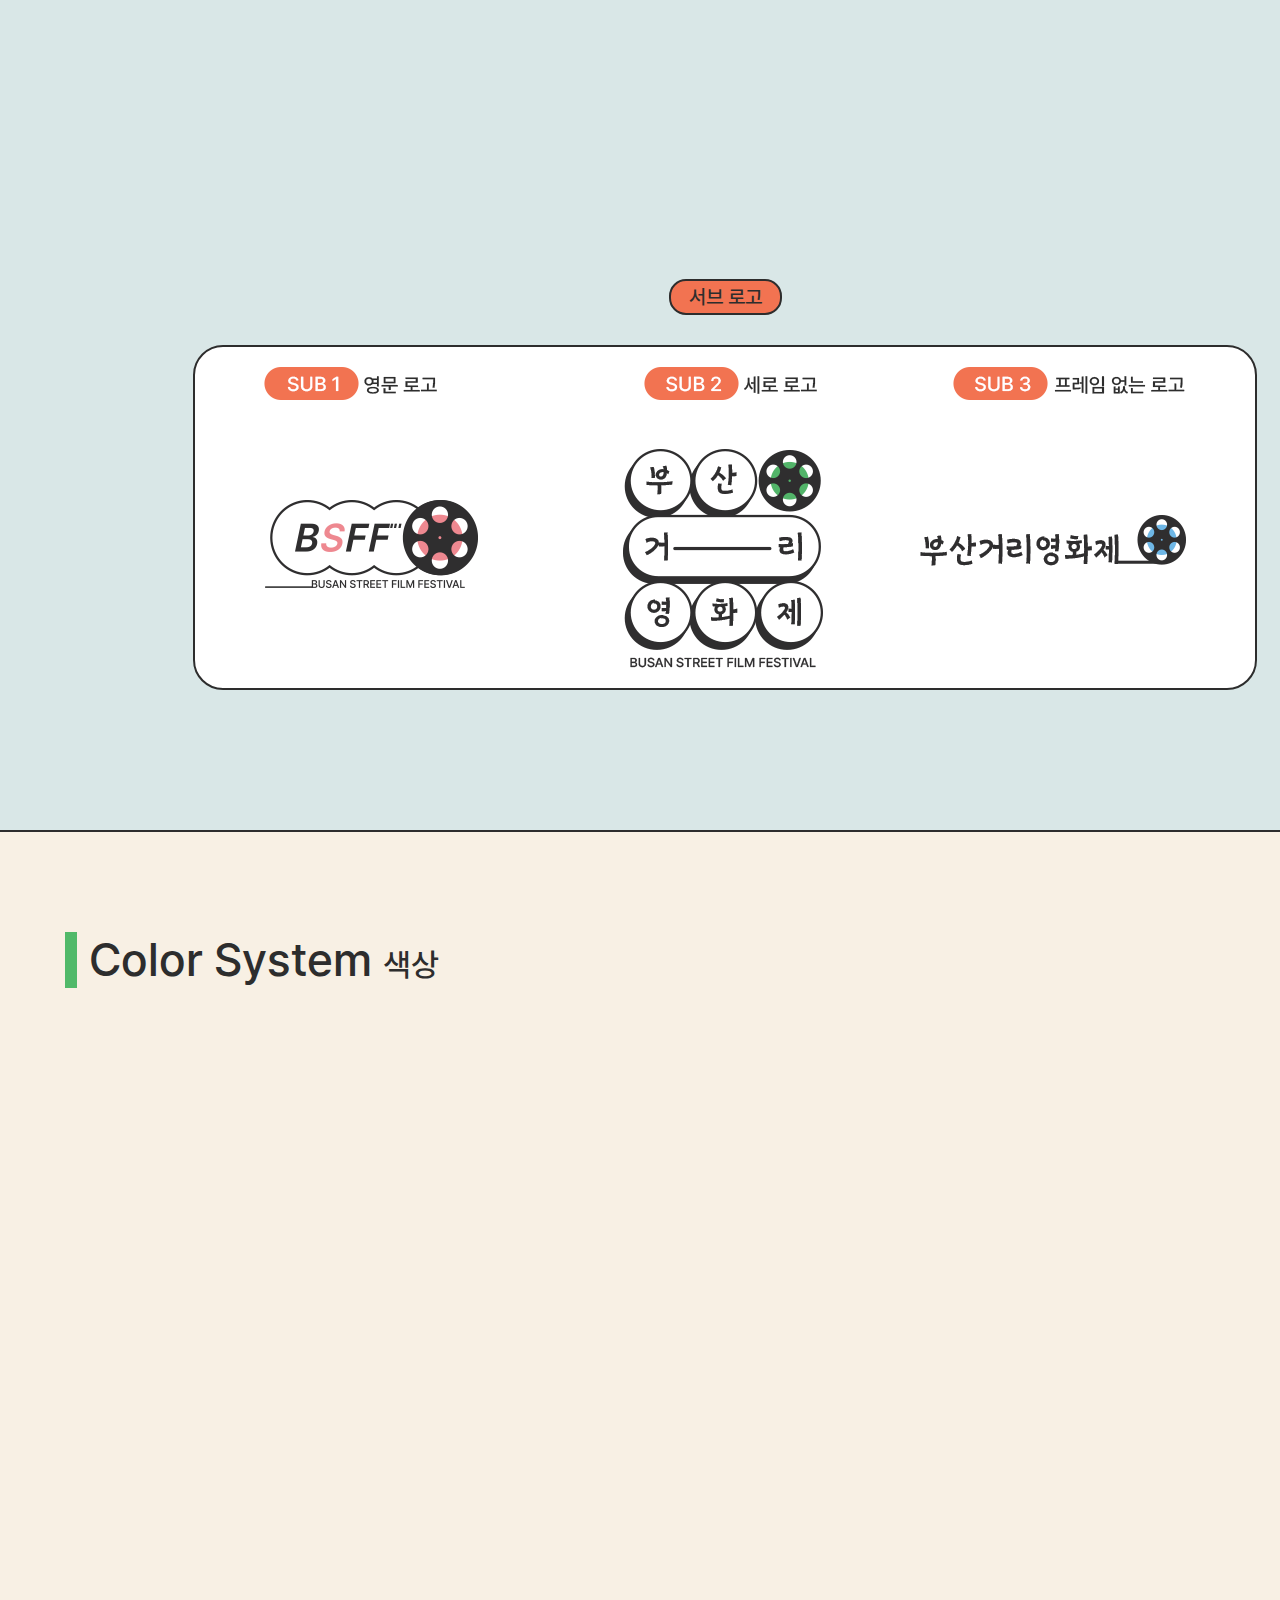
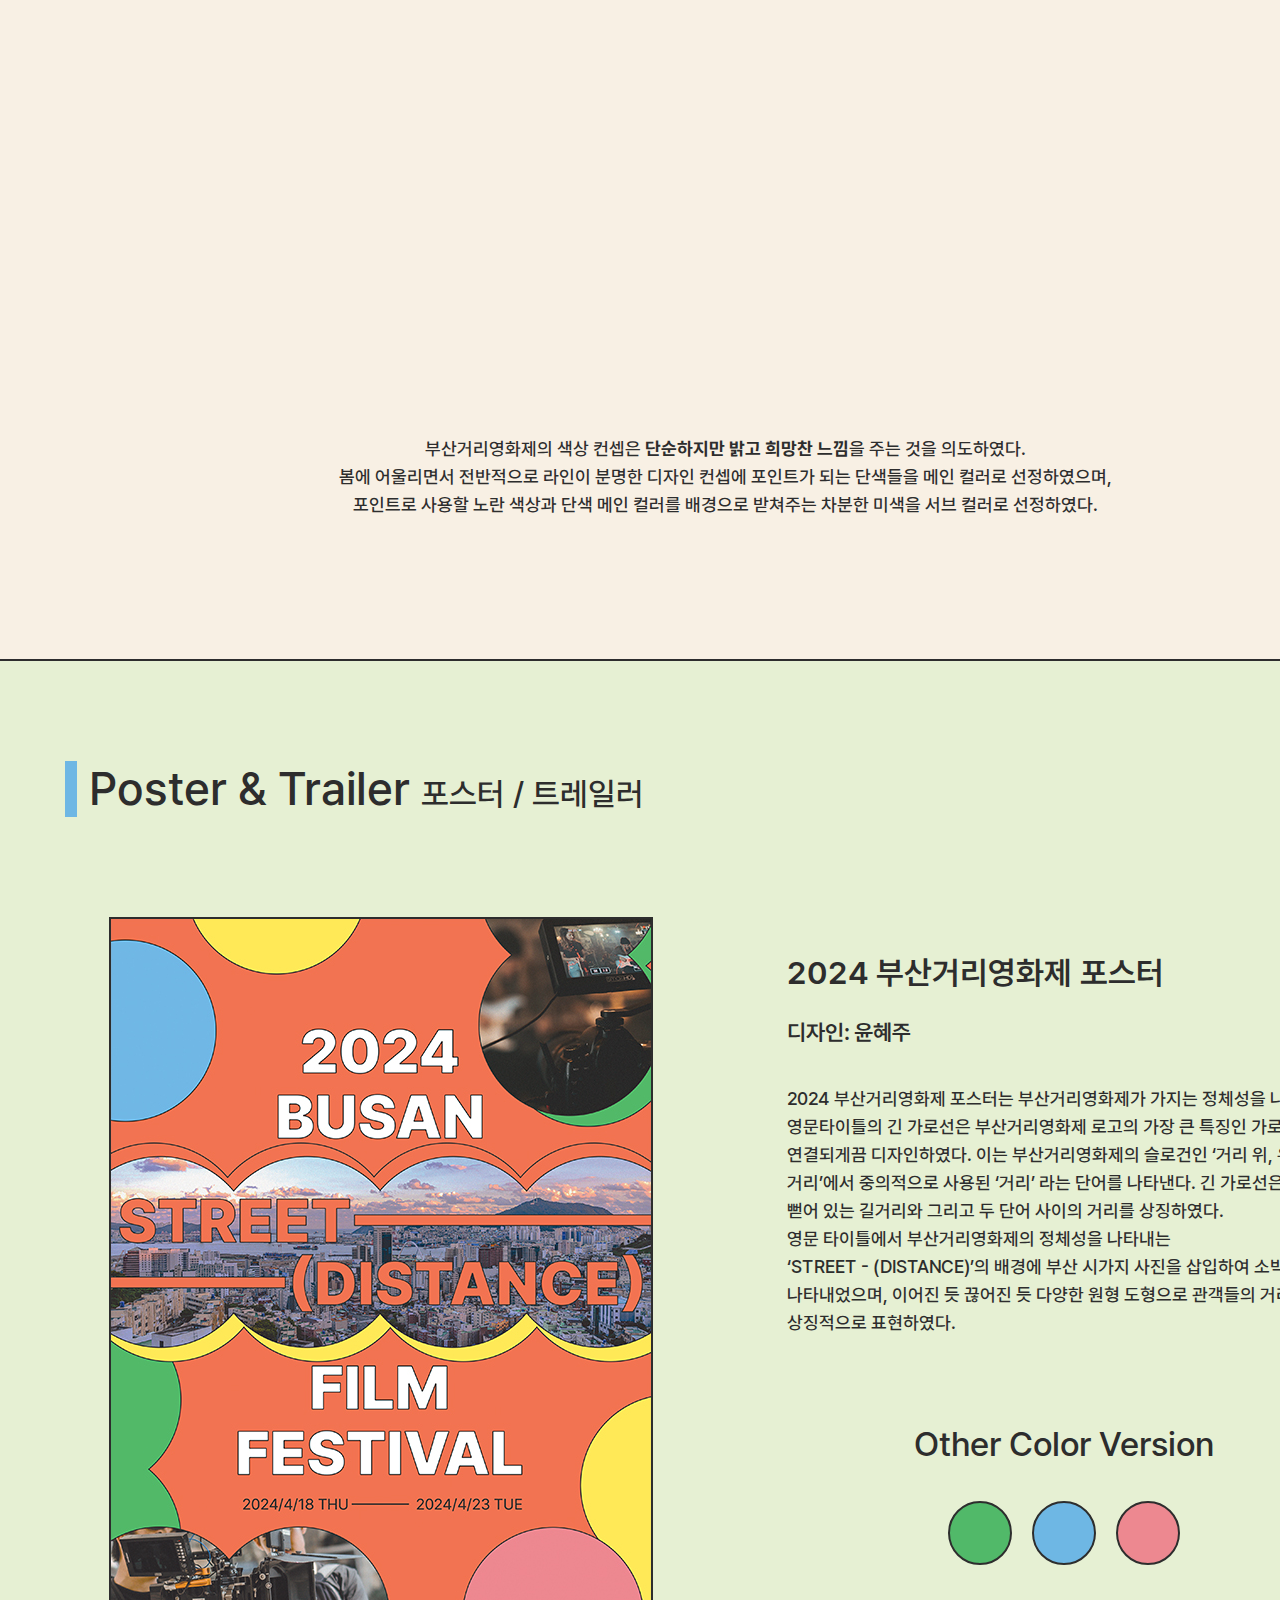
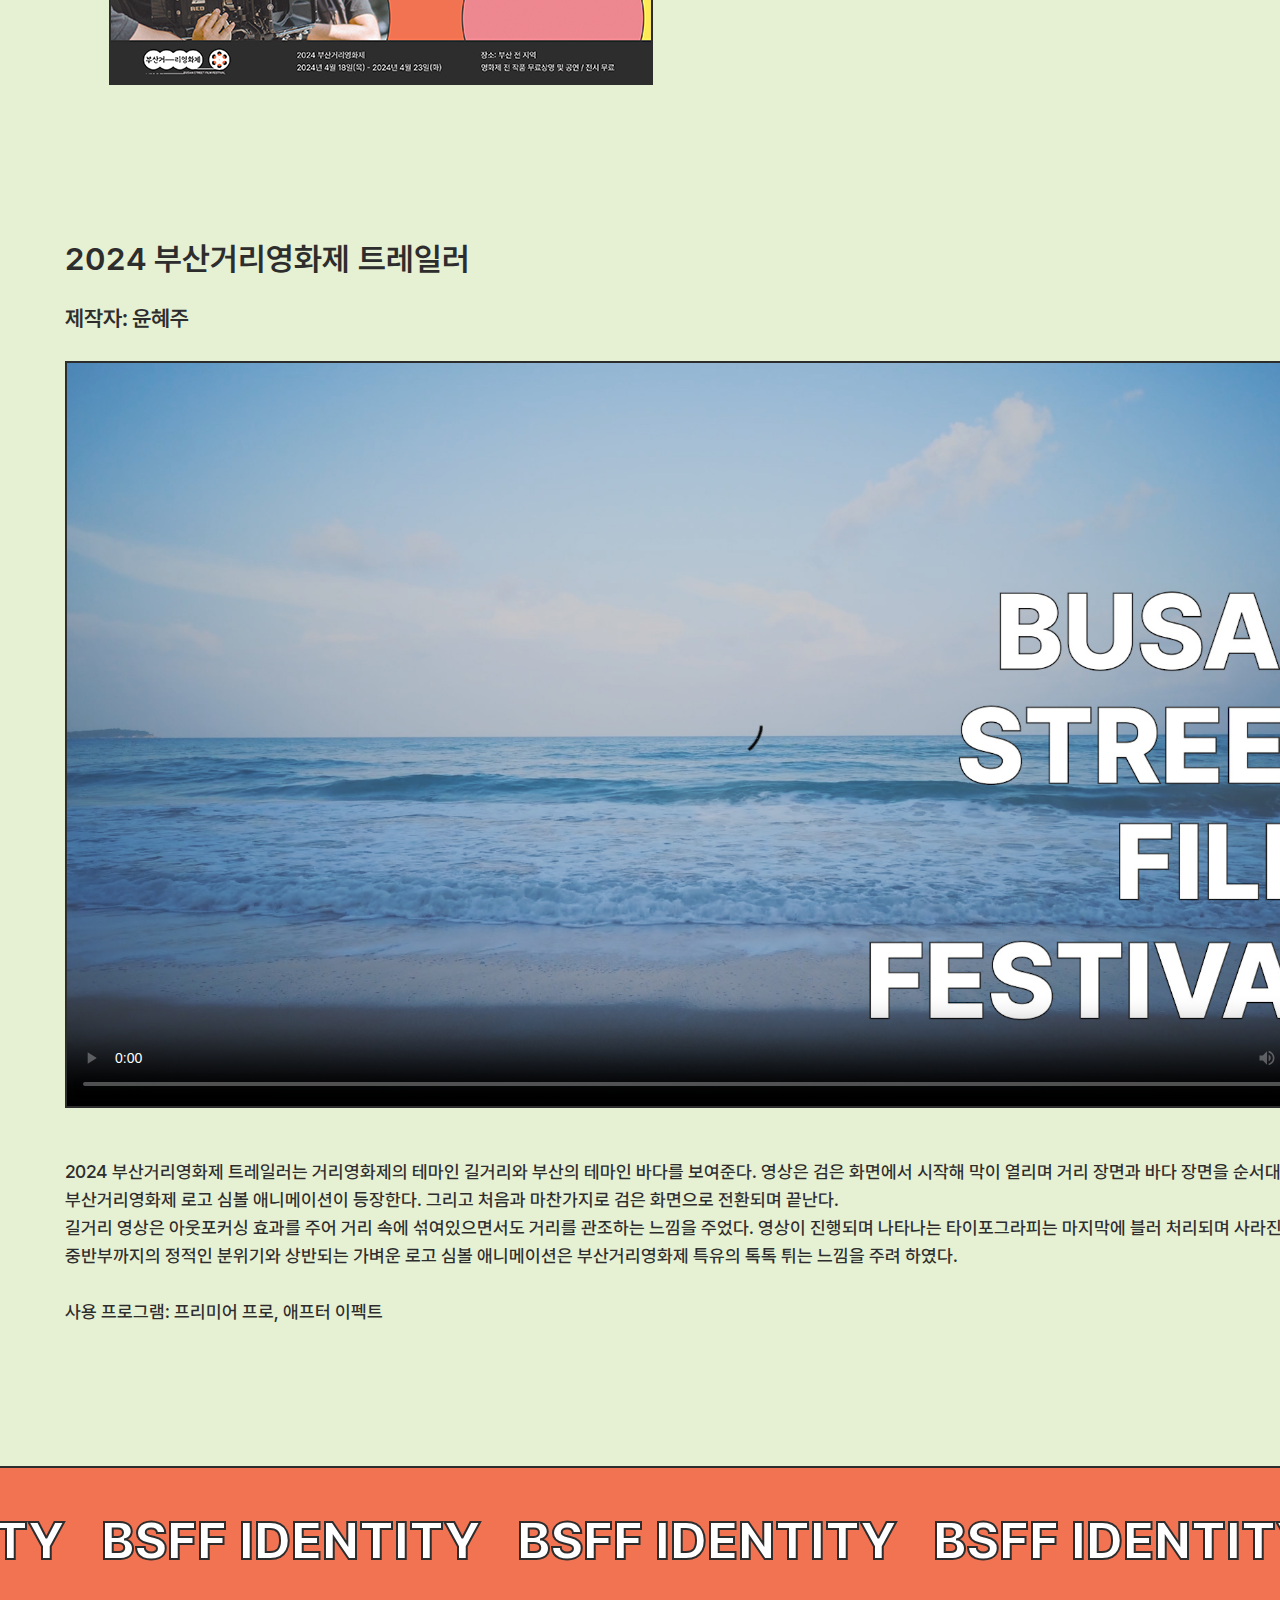
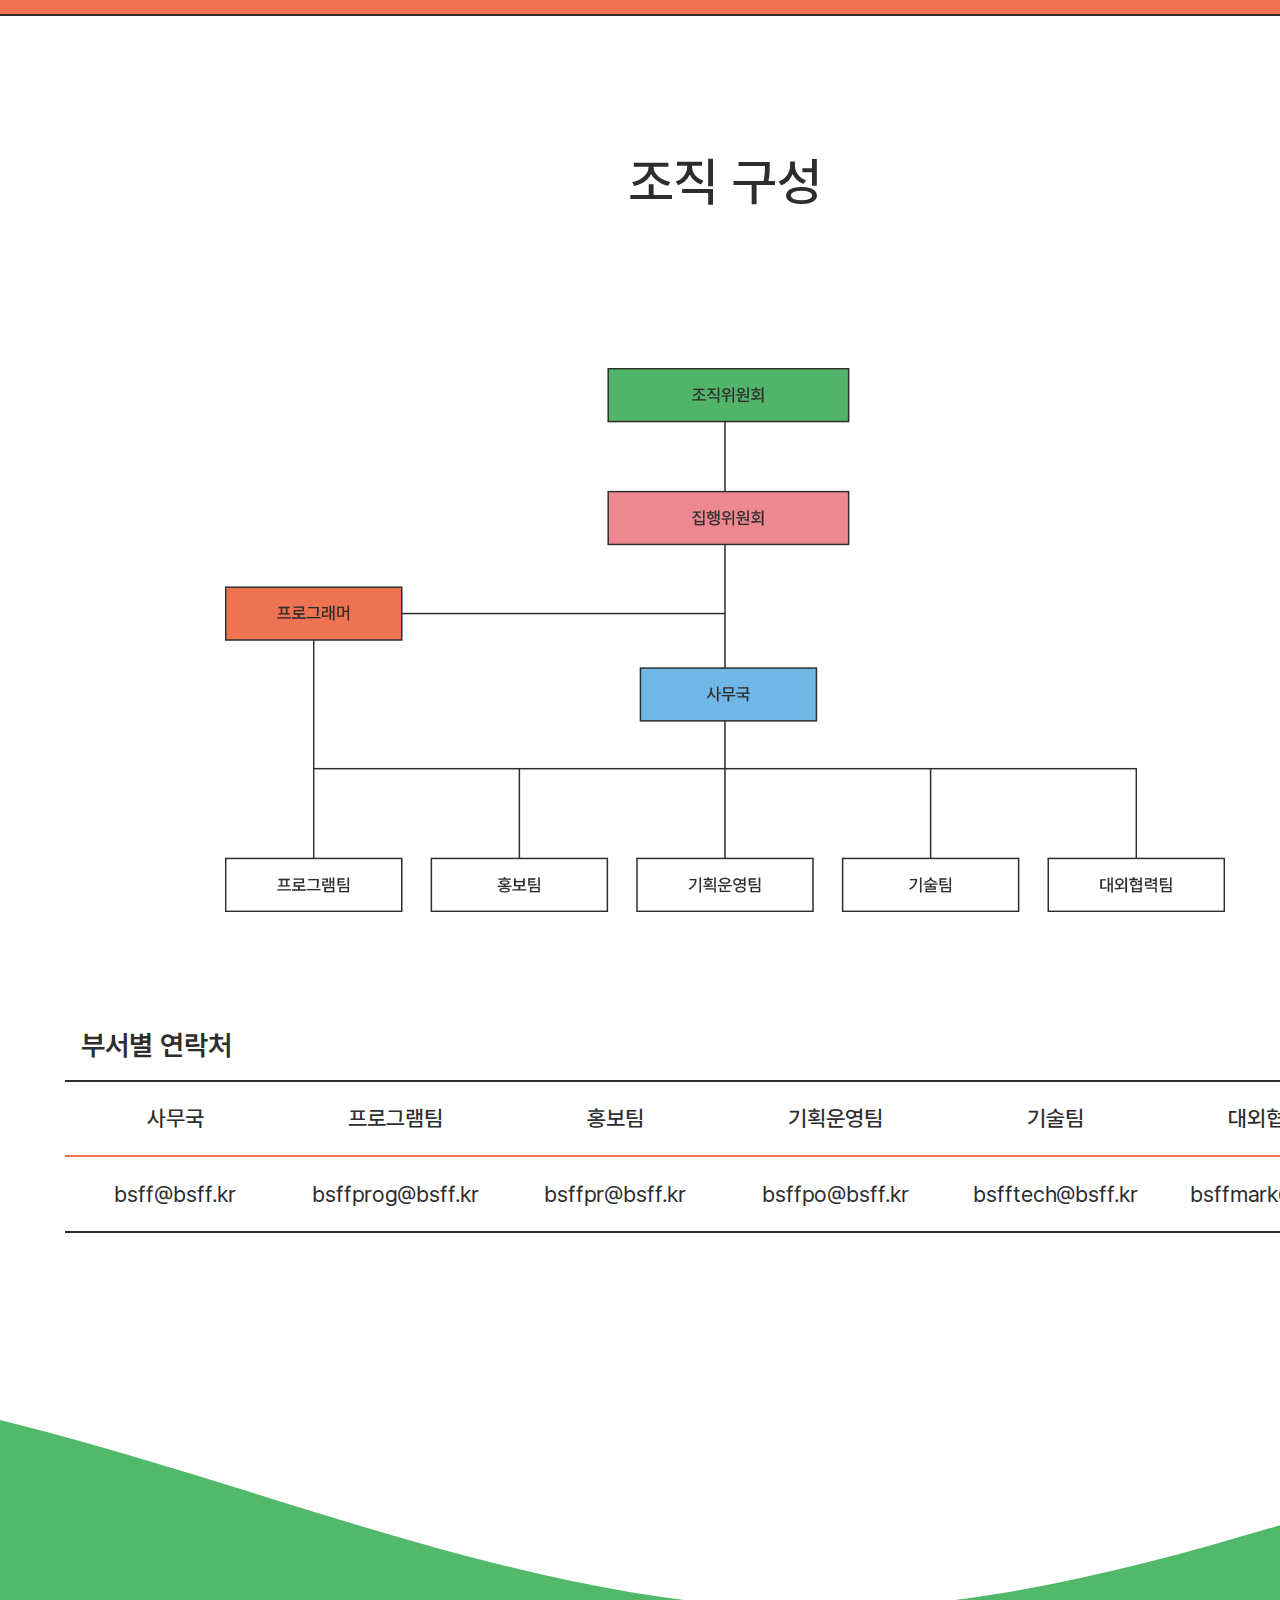
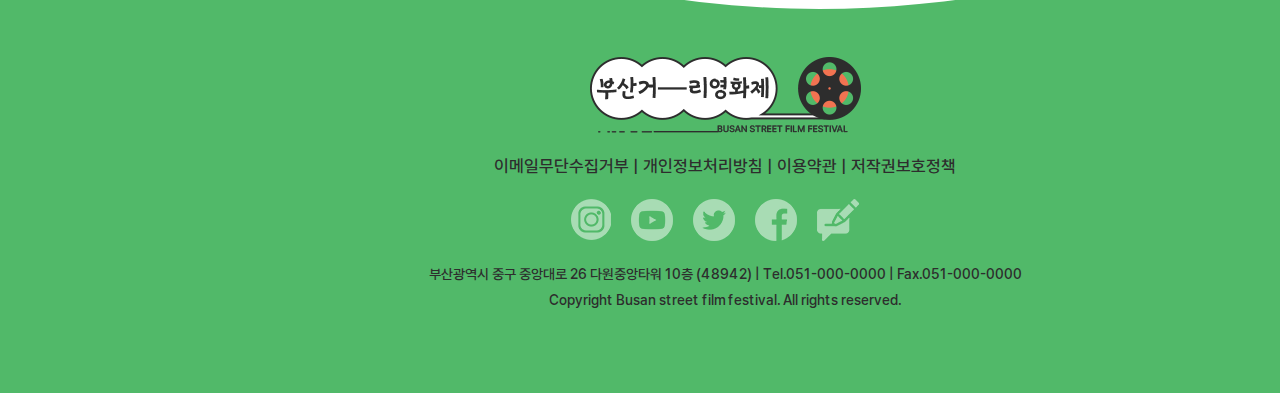
==== commit 28b74877: "Add files via upload" ====
--- a/sub1.html
+++ b/sub1.html
@@ -555,10 +555,10 @@
                                 2024 부산거리영화제 포스터는 부산거리영화제가 가지는 정체성을 나타낸다. <br>
                                 영문타이틀의 긴 가로선은 부산거리영화제 로고의 가장 큰 특징인 가로선과<br>
                                 연결되게끔 디자인하였다. 이는 부산거리영화제의 슬로건인 ‘거리 위, 우리들의<br>
-                                거리’에서 중의적으로 사용된 ‘거리’ 라는 단어를 나타낸다 긴 가로선은 마치<br>
-                                뻩어 있는 길거리인 것처럼, 그리고 두단어 사이의 거리를 상징하는 것처럼<br>
-                                상징하도록 의도하였다.<br>
-                                영문 타이틀에서 가장 부산거리영화제의 정체성을 나타내는<br>
+                                거리’에서 중의적으로 사용된 ‘거리’ 라는 단어를 나타낸다. 긴 가로선은 <br>
+                                뻗어 있는 길거리와 그리고 두 단어 사이의 거리를
+                                상징하였다.<br>
+                                영문 타이틀에서 부산거리영화제의 정체성을 나타내는<br>
                                 ‘STREET - (DISTANCE)’의 배경에 부산 시가지 사진을 삽입하여 소박함을<br>
                                 나타내었으며, 이어진 듯 끊어진 듯 다양한 원형 도형으로 관객들의 거리를<br>
                                 상징적으로 표현하였다.
--- a/css/sub1_style.css
+++ b/css/sub1_style.css
@@ -35,11 +35,11 @@
 
 /* scroll */
 ::-webkit-scrollbar {
-    width: 6px;
+    width: 12px;
 
 }
 ::-webkit-scrollbar-thumb{
-    width: 6px;
+    width: 10px;
     height: 20%;
     background-color: #2d2d2d;
     border-radius: 10px;
@@ -350,19 +350,19 @@
 div#quick_menu {
     position: fixed;
     z-index: 90;
-    right: 32px;
-    top: 560px;
+    right: 20px;
+    bottom: 30px;
 }
 
 div#quick_menu ul li{
-    margin-bottom: 12px;
+    margin-bottom: 8px;
 }
 
 
 div#quick_menu ul li a div.quick_box{
     background-color: #fff;
-    width: 75px;
-    height: 75px;
+    width: 65px;
+    height: 65px;
     border: 2px solid #2d2d2d;
     border-radius: 50%;
     display: flex;
